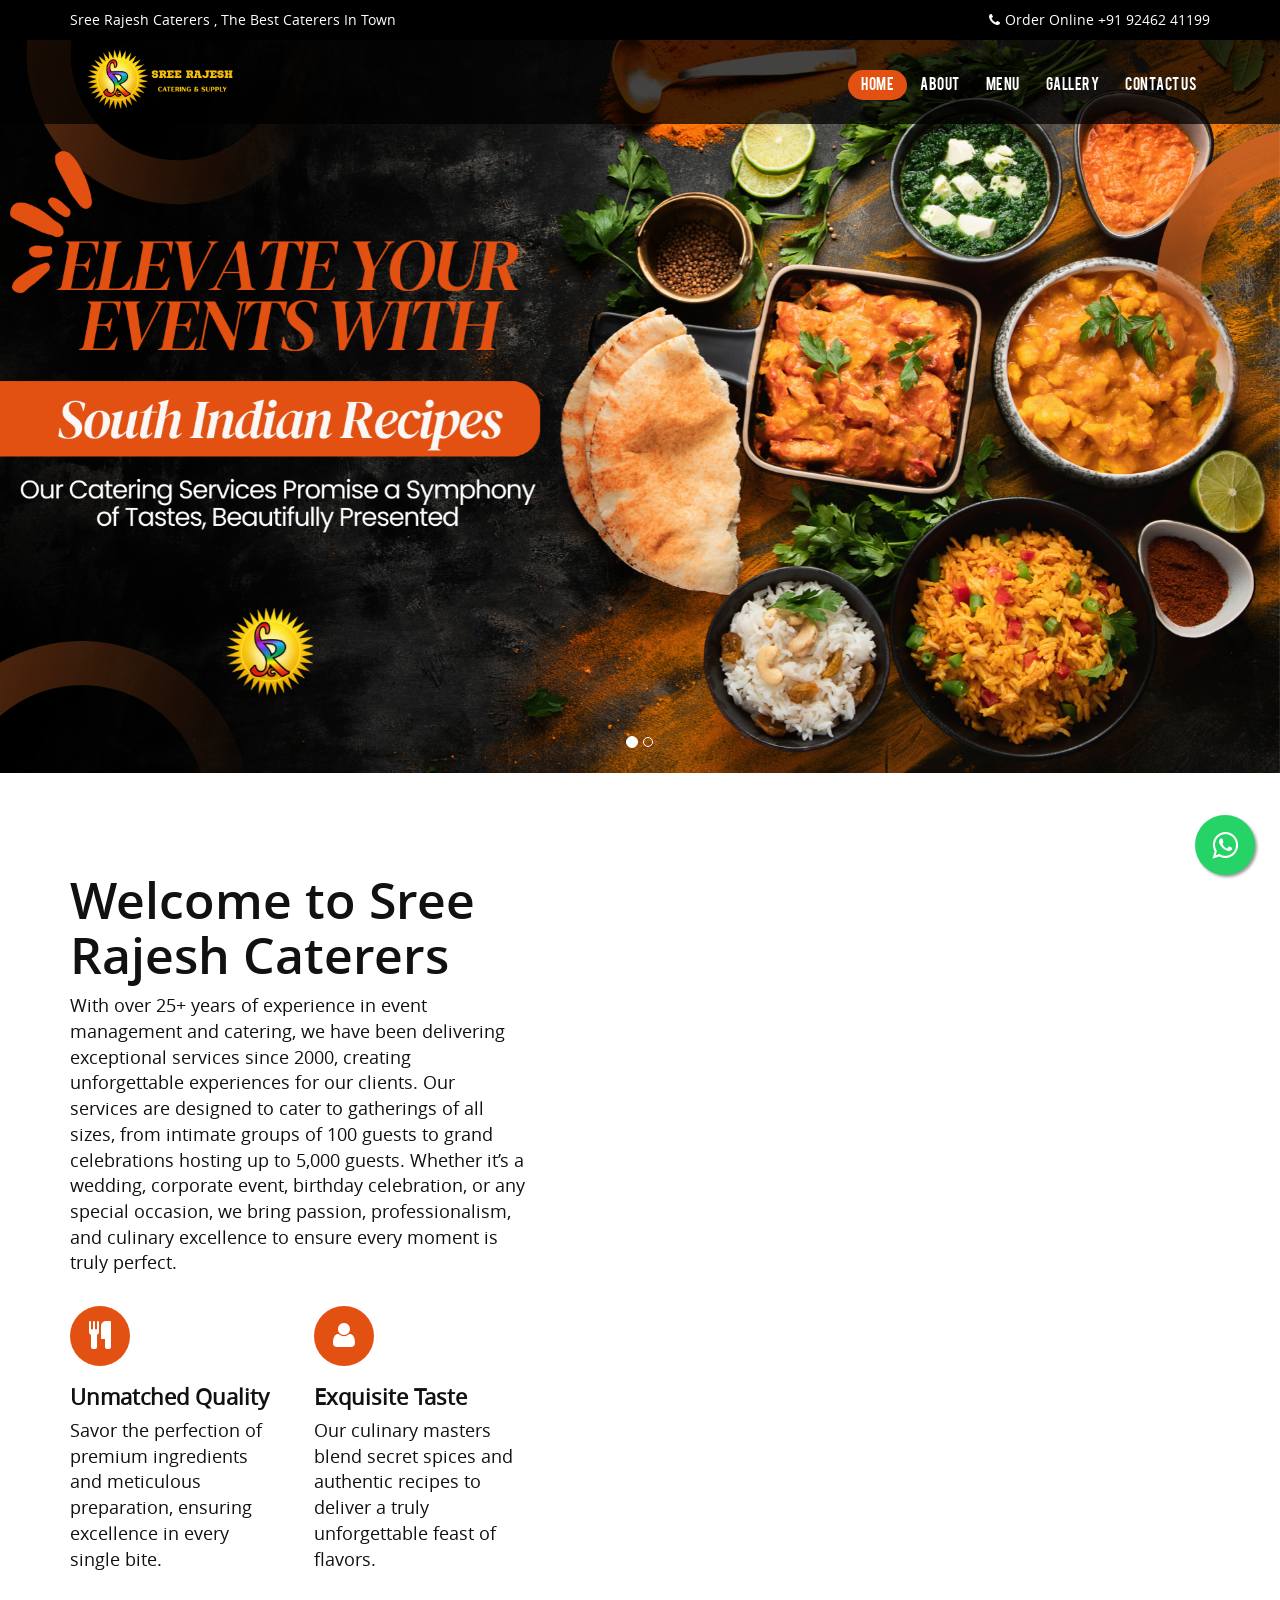
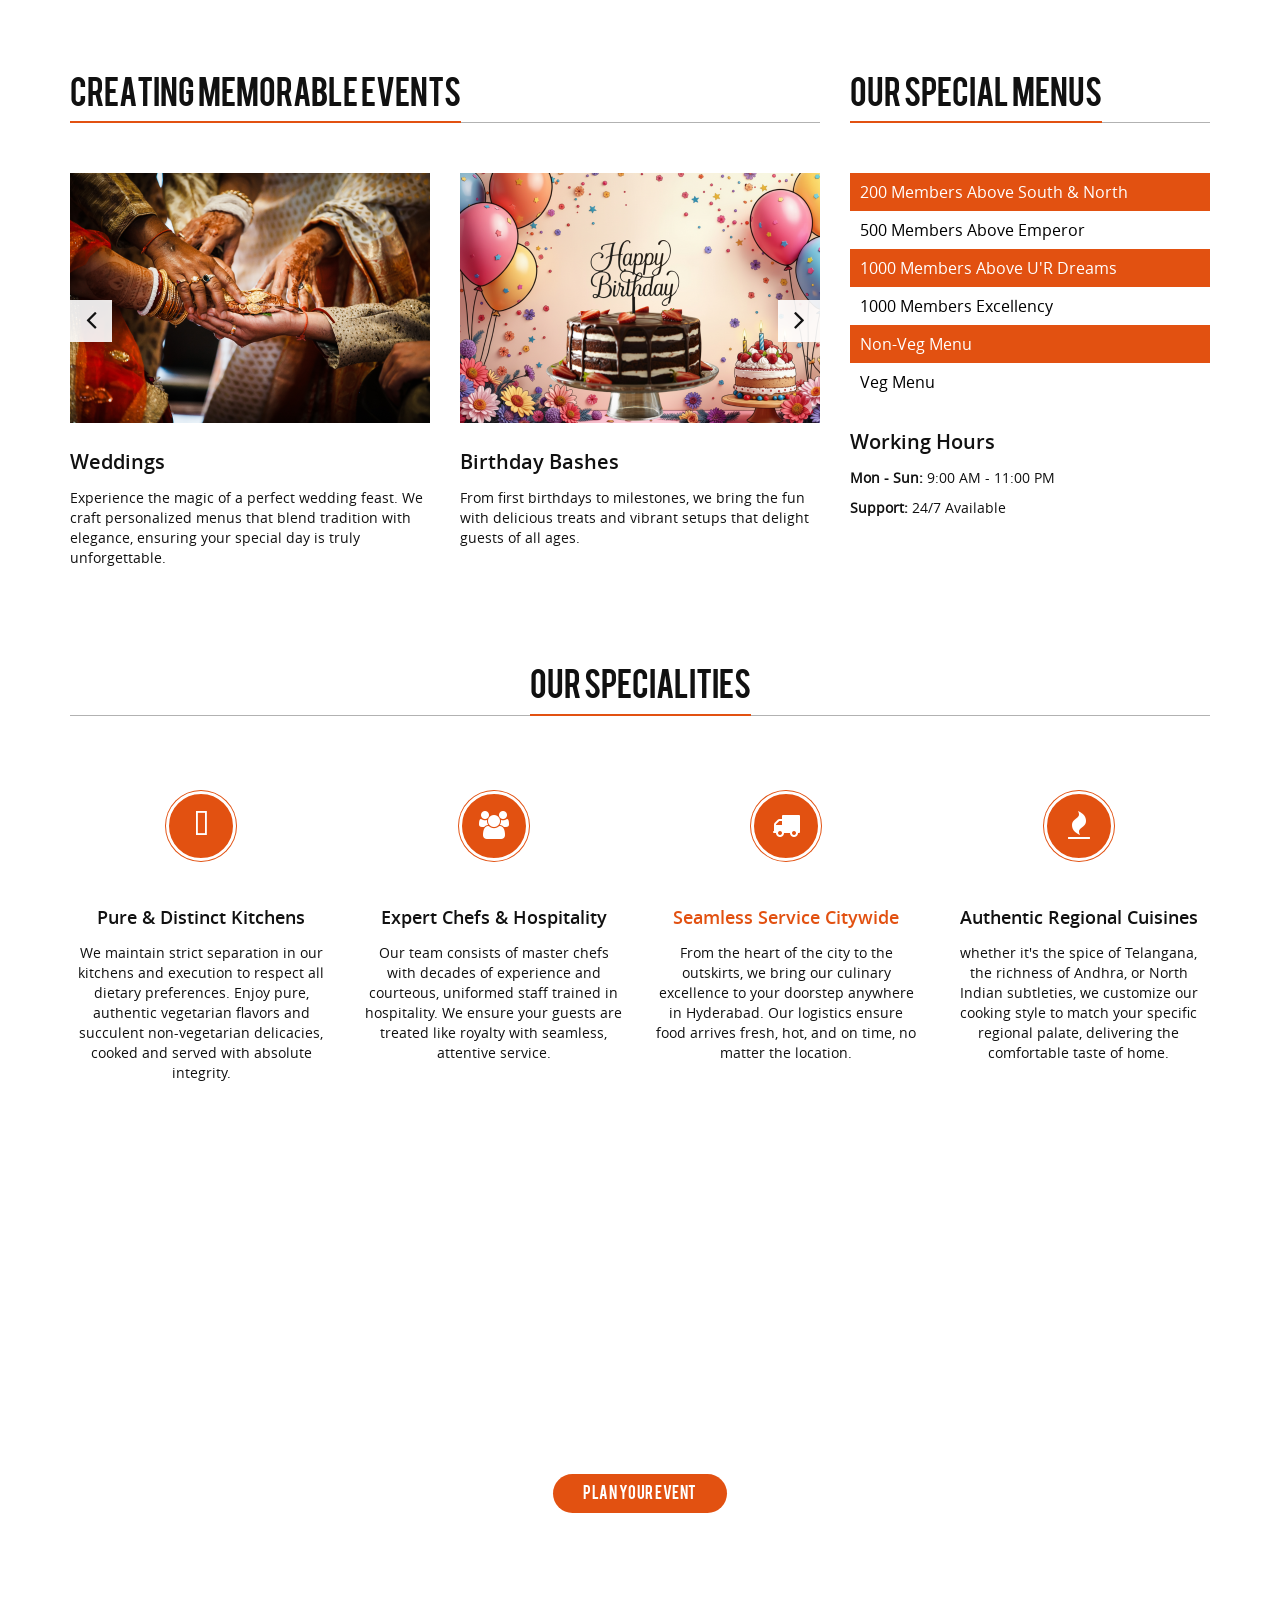
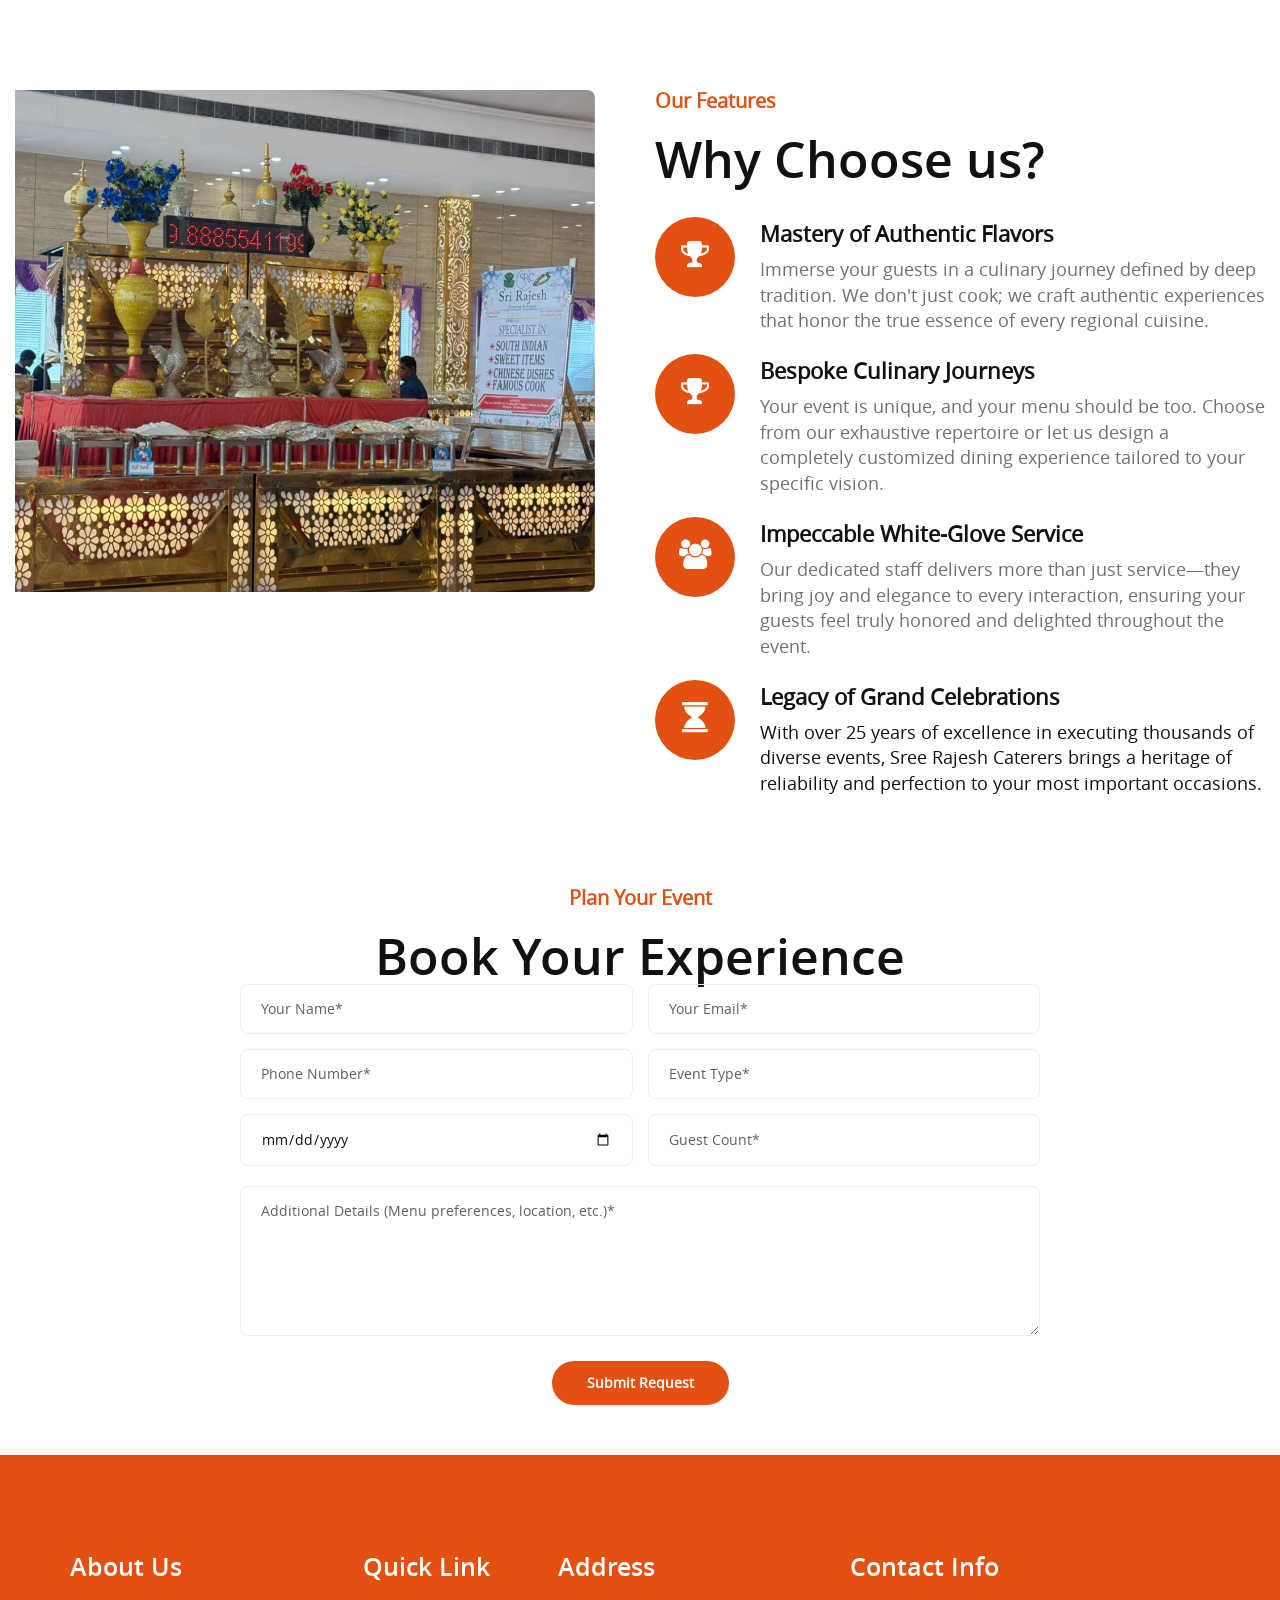
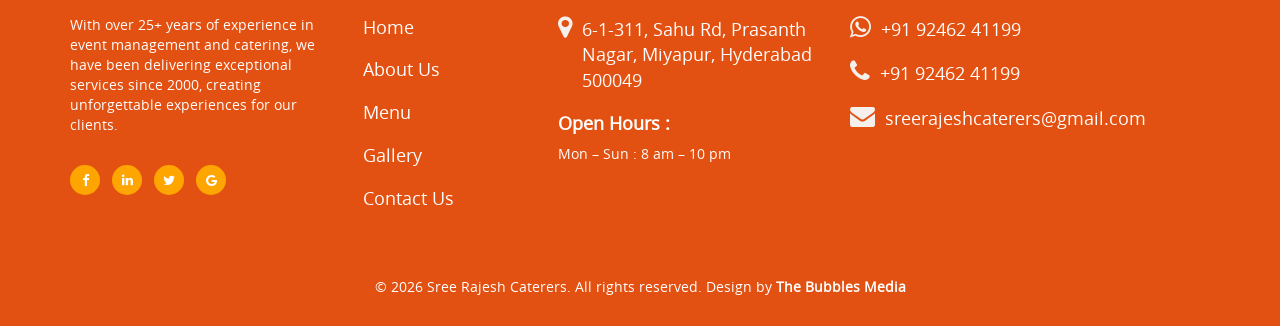
==== index.html @ 5000245f "first commit" ====
<!DOCTYPE html>
<html lang="en">

<head>
  <title>Sree Rajesh Caterers | Best Catering Services in Hyderabad</title>
  <meta name="description"
    content="Sree Rajesh Caterers offers premium vegetarian and non-vegetarian catering for weddings, corporate events, and parties in Hyderabad & Secunderabad. Call 9246241199.">
  <meta name="keywords"
    content="Catering Services Hyderabad, Wedding Caterers, Corporate Catering, Veg Catering, Non-Veg Catering, Sree Rajesh Caterers, Hyderabad, Secunderabad, Best Caterer">
  <meta name="author" content="Sree Rajesh Caterers">
  <link rel="canonical" href="index.html">

  <!-- Open Graph -->
  <meta property="og:title" content="Sree Rajesh Caterers | Best Catering Services in Hyderabad">
  <meta property="og:description"
    content="Sree Rajesh Caterers offers premium vegetarian and non-vegetarian catering for weddings, corporate events, and parties in Hyderabad & Secunderabad.">
  <meta property="og:image" content="rajeshimedia/logo.png">
  <meta property="og:type" content="website">
  <meta property="og:url" content="index.html">
  <meta charset="utf-8">
  <meta http-equiv="X-UA-Compatible" content="IE=edge">
  <meta name="viewport" content="width=device-width, initial-scale=1">


  <link href="css/PxMICACEvtqB.css" type="text/css" rel="stylesheet">
  <link rel="stylesheet" type="text/css" href="css/pFkE8c13hWpq.css">
  <link rel="stylesheet" type="text/css" href="css/4fTQ3m0AiaJ9.css">
  <link rel="stylesheet" type="text/css" href="css/a4uDToAOB0JO.css">
  <link rel="stylesheet" type="text/css" href="css/footer.css">
  <link rel="shortcut icon" href="rajeshimedia/favicon.png">
  <link rel="stylesheet" href="css/style.css">
  <style>
    .logo-image {
      width: 100%;
      height: 65px;
    }

    .navbar-default .navbar-collapse {
      margin-top: 10px;
    }

    .py-5 {
      padding-top: 10rem !important;
      padding-bottom: 3rem !important;
    }

    h3.title-style {
      font-size: 50px;
      line-height: 55px;
      font-weight: 800;
    }

    .mt-3 {
      margin-top: 1rem !important;
    }

    .mt-lg-5 {
      margin-top: 3rem !important;
    }

    .radius-image {
      border-radius: 8px;
    }

    .grids_info i {
      font-size: 28px;
      background: #e25111;
      color: #fff;
      width: 60px;
      height: 60px;
      border-radius: 50%;
      line-height: 60px;
      text-align: center;
    }

    .feature i {
      font-size: 28px;
      background: #e25111;
      color: #fff;
      width: 70px;
      height: 70px;
      border-radius: 50%;
      line-height: 64px;
      text-align: center;
      margin-bottom: 20px;
      display: inline-block;
      border: 3px solid #fff;
      box-shadow: 0 0 0 1px #e25111;
    }

    .fa-utensils:before {
      content: "\f2e7";
    }

    .mt-sm-4 {
      margin-top: 1.5rem !important;
    }

    .grids_info h4 {
      font-size: 22px;
      line-height: 32px;
      font-weight: 600;
      margin-bottom: 5px;
    }

    .mt-sm-0 {
      margin-top: 0 !important;
    }

    .fa-bread-slice:before {
      content: "\f7ec";
    }

    .ps-lg-5 {
      padding-left: 3rem !important;
    }

    .mt-lg-0 {
      margin-top: 0 !important;
    }

    .align-items-center {
      align-items: center !important;
    }

    .learn {
      font-size: 18px;
    }

    .imgabout {
      max-width: 94%;
      height: auto;
    }

    .col {
      flex: 1 0 0%;
    }

    #service-slider .owl-nav {
      display: block;
    }

    /*why choose*/
    .ps-0 {
      padding-left: 0 !important;
    }

    .w3l-whyblock img {
      width: 95%;
      border-radius: 0 8px 8px 0;
    }

    .ps-lg-4 {
      padding-left: 1.5rem !important;
    }

    h5.sub-title {
      color: #e25111;
      font-size: 20px;
      margin-bottom: 20px;
      font-weight: bold;
    }

    .mt-5 {
      margin-top: 3rem !important;
    }

    .w3l-whyblock .grids_info {
      display: grid;
      grid-auto-flow: column;
      justify-content: flex-start;
      grid-gap: 25px;
    }

    .w3l-whyblock .grids_info i {
      width: 80px;
      height: 80px;
      border-radius: 50%;
      line-height: 75px;
      text-align: center;
      font-size: 30px;
      color: #fff;
      background: #e25111;
    }

    .w3l-whyblock .grids_info h4 {
      font-size: 22px;
      line-height: 34px;
      font-weight: bold;
      margin-bottom: 6px;
    }

    .infogrid {
      margin-top: 1rem !important;
    }

    .features {
      margin-top: 0rem !important;
    }

    /* instagram-feeds */

    .istagram-feeds {
      display: grid;
      grid-template-columns: 1fr 1fr 1fr 1fr 1fr 1fr 1fr 1fr;
      grid-gap: 0px;
    }

    .istagram-feeds img {
      width: 100%;
    }

    .istagram-feeds .projects-w3l-grid-info {
      position: relative;
    }

    .istagram-feeds .projects-w3l-grid-info:hover .content-overlay {
      opacity: 1;
    }

    .istagram-feeds .projects-w3l-grid-info .content-overlay {
      background: rgba(0, 0, 0, 0.5);
      position: absolute;
      height: 100%;
      width: 100%;
      left: 0;
      top: 0;
      bottom: 0;
      right: 0;
      opacity: 0;
      transition: all 0.4s ease-in-out 0s;
    }

    .istagram-feeds .content-details {
      position: absolute;
      text-align: center;
      padding-left: 1em;
      padding-right: 1em;
      width: 100%;
      top: 50%;
      left: 50%;
      opacity: 0;
      transform: translate(-50%, -50%);
      transition: all 0.3s ease-in-out 0s;
    }

    .istagram-feeds .projects-w3l-grid-info:hover .content-details {
      top: 50%;
      left: 50%;
      opacity: 1;
    }

    .istagram-feeds .content-details span {
      color: #fff;
      font-size: 36px;
      margin-bottom: 0px;
    }

    .istagram-feeds .fadeIn-bottom {
      top: 80%;
    }

    .istagram-feeds .fadeIn-top {
      top: 20%;
    }

    .istagram-feeds .fadeIn-left {
      left: 20%;
    }

    .istagram-feeds .fadeIn-right {
      left: 80%;
    }

    @media (max-width: 668px) {
      .istagram-feeds .content-details span {
        font-size: 20px;
        margin-bottom: 0px;
      }

      .istagram-feeds {
        grid-template-columns: 1fr 1fr 1fr 1fr;
      }
    }

    /* //instagram-feeds */


    /*///////////////////////////////////////////////////*/
    @media (max-width:1024px) {
      .logo-image {
        width: 100%;
        height: 50px;
      }

      h3.title-style {
        font-size: 40px;
        line-height: 50px;
        font-weight: 800;
      }

      .grids_info h4 {
        font-size: 20px;
        line-height: 30px;
        font-weight: 600;
        margin-bottom: 5px;
      }

      h2 {
        font-family: 'BebasRegular';
        font-size: 30px;
      }

      .paralax h2 {
        font-size: 35px;
        color: #fff;
        letter-spacing: 0.5px;
      }

      .features {
        margin-top: 2rem !important;
      }
    }

    /*///////////////////////////////////////////////*/
    @media (max-width:600px) {
      #main-navigation .navbar-brand {
        padding: 10px 0;
      }

      #main-navigation .navbar-toggle {
        top: 5px;
      }
    }

    /* Loader Styles */
    .loader {
      position: fixed;
      top: 0;
      left: 0;
      width: 100%;
      height: 100%;
      background: #ffffff;
      z-index: 9999;
      display: flex;
      justify-content: center;
      align-items: center;
    }

    .loader-logo {
      width: 180px;
      height: auto;
      animation: pulse 1.5s infinite ease-in-out;
    }

    @keyframes pulse {
      0% {
        transform: scale(1);
        opacity: 1;
      }

      50% {
        transform: scale(1.05);
        opacity: 0.8;
      }

      100% {
        transform: scale(1);
        opacity: 1;
      }
    }

    /* PDF Modal Styles */
    .pdf-modal {
      display: none;
      position: fixed;
      z-index: 10000;
      left: 0;
      top: 0;
      width: 100%;
      height: 100%;
      background-color: rgba(0, 0, 0, 0.6);
      backdrop-filter: blur(5px);
      justify-content: center;
      align-items: center;
      opacity: 0;
      transition: opacity 0.3s ease;
    }

    .pdf-modal.show {
      display: flex !important;
      opacity: 1;
    }

    .pdf-modal-content {
      background-color: #fff;
      padding: 30px;
      border-radius: 12px;
      text-align: center;
      width: 90%;
      max-width: 400px;
      box-shadow: 0 5px 15px rgba(0, 0, 0, 0.3);
      transform: scale(0.8);
      transition: transform 0.3s ease;
    }

    .pdf-modal.show .pdf-modal-content {
      transform: scale(1);
    }

    .pdf-modal-header {
      font-size: 22px;
      font-weight: 600;
      margin-bottom: 15px;
      color: #333;
    }

    .pdf-modal-body {
      font-size: 16px;
      color: #666;
      margin-bottom: 25px;
    }

    .pdf-modal-footer {
      display: flex;
      justify-content: center;
      gap: 15px;
    }

    .btn-modal {
      padding: 10px 25px;
      border: none;
      border-radius: 5px;
      font-size: 16px;
      cursor: pointer;
      transition: background 0.3s;
    }

    .btn-confirm {
      background-color: #e25111;
      color: #fff;
    }

    .btn-confirm:hover {
      background-color: #b0181e;
    }

    .btn-cancel {
      background-color: #e0e0e0;
      color: #333;
    }

    .btn-cancel:hover {
      background-color: #d0d0d0;
    }
  </style>


</head>


<body>

  <!--Loader-->
  <div class="loader">
    <div class="loader-content">
      <img loading="lazy" src="rajeshimedia/logo.png" alt="Sree Rajesh Caterers" class="loader-logo">
    </div>
  </div>

  <!--Topbar-->
  <div class="topbar">
    <div class="container">
      <div class="row">
        <div class="col-md-12">
          <p class="pull-left hidden-xs" data-aos="fade-right" data-aos-duration="3000">Sree Rajesh Caterers , The Best
            Caterers In Town</p>
          <p class="pull-right" data-aos="fade-left" data-aos-duration="3000"><i class="fa fa-phone"></i>Order Online
            +91 92462 41199</p>
        </div>
      </div>
    </div>
  </div>

  <!--Header-->
  <header id="main-navigation">
    <div id="navigation" data-spy="affix" data-offset-top="20">
      <div class="container">
        <div class="row">
          <div class="col-md-12">
            <nav class="navbar navbar-default">
              <div class="navbar-header">
                <button type="button" class="navbar-toggle collapsed" data-toggle="collapse"
                  data-target="#fixed-collapse-navbar" aria-expanded="false">
                  <span class="icon-bar top-bar"></span> <span class="icon-bar middle-bar"></span> <span
                    class="icon-bar bottom-bar"></span>
                </button>
                <a class="navbar-brand" href="index.html"><img loading="lazy" src="rajeshimedia/logo.png" alt="logo"
                    class="img-responsive logo-image" data-aos="zoom-in" data-aos-duration="3000"></a>
              </div>

              <div id="fixed-collapse-navbar" class="navbar-collapse collapse navbar-right">
                <ul class="nav navbar-nav" data-aos="zoom-in" data-aos-duration="3000">
                  <li class="dropdown active">
                    <a href="index.html" class="dropdown-toggle" data-toggle="dropdown">Home</a>
                    <!-- <ul class="dropdown-menu">-->
                    <!--  <li><a href="index.html">Home V1</a></li>-->
                    <!--  <li><a href="index2.html">Home V2</a></li>-->
                    <!--</ul>-->
                  </li>

                  <li><a href="about.html">About</a></li>

                  <!--<li class="dropdown">-->
                  <!--  <a data-toggle="dropdown" href="#" class="dropdown-toggle">pages</a>-->
                  <!--  <ul class="dropdown-menu">-->
                  <!--    <li><a href="about.html">About Us</a></li>-->
                  <!--    <li><a href="menu.html">Menu</a></li>-->
                  <!--    <li><a href="blog-detail.html">Blog Detail</a></li>-->
                  <!--    <li><a href="faq.html">FAQ</a></li>-->
                  <!--  </ul>-->
                  <!-- </li>-->

                  <li class="dropdown">
                    <a data-toggle="dropdown" href="#" class="dropdown-toggle">Menu</a>
                    <ul class="dropdown-menu">
                      <li><a href="veg.html">Veg</a></li>
                      <li><a href="non-veg.html">Non Veg</a></li>
                    </ul>
                  </li>



                  <li><a href="gallery.html">Gallery</a></li>

                  <li><a href="contact.html">Contact Us</a></li>


                  <!--<li class="dropdown">-->
                  <!--  <a data-toggle="dropdown" href="#" class="dropdown-toggle">Location</a>-->
                  <!--  <ul class="dropdown-menu">-->
                  <!--    <li><a href="location.html">Location V1</a></li>-->
                  <!--    <li><a href="location2.html">Location V2</a></li>-->
                  <!--  </ul>-->
                  <!--</li>-->

                </ul>
              </div>
            </nav>
          </div>
        </div>
      </div>
    </div>
  </header>

  <div id="demo" class="carousel slide" data-ride="carousel" data-interval="3000">

    <!-- Indicators -->
    <ul class="carousel-indicators">
      <li data-target="#demo" data-slide-to="0" class="active"></li>
      <li data-target="#demo" data-slide-to="1"></li>
      <!-- <li data-target="#demo" data-slide-to="2"></li> -->
    </ul>

    <!-- The slideshow -->
    <div class="carousel-inner">
      <div class="item active">
        <img loading="lazy" src="rajeshimedia/hero6.png" alt="Hero 1">
      </div>
      <div class="item">
        <img loading="lazy" src="rajeshimedia/hero5.png" alt="Hero 2">
      </div>
      <!--
      <div class="item">
        <img loading="lazy" src="images/Vz3EXYbsfpTi.jpg" alt="New York">
      </div>
      -->
    </div>

    <!-- Left and right controls -->
    <a class="carousel-control-prev" href="#demo" data-slide="prev">
      <span class="carousel-control-prev-icon"></span>
    </a>
    <a class="carousel-control-next" href="#demo" data-slide="next">
      <span class="carousel-control-next-icon"></span>
    </a>
  </div>
  <!-- REVOLUTION SLIDER -->

  <!-- about section -->
  <section class="w3l-aboutblock py-5">
    <div class="container py-lg-5 py-md-4 py-2">
      <div class="row align-items-center">
        <div class="col-lg-5">
          <h3 class="title-style">Welcome to Sree Rajesh Caterers</h3>
          <p class="learn mt-3">With over 25+ years of experience in event management and catering, we have been
            delivering exceptional services since 2000, creating unforgettable experiences for our clients. Our
            services are designed to cater to gatherings of all sizes, from intimate groups of 100 guests to grand
            celebrations hosting up to 5,000 guests. Whether it’s a wedding, corporate event, birthday celebration, or
            any special occasion, we bring passion, professionalism, and culinary excellence to ensure every moment is
            truly perfect.</p>
          <div class="row mt-lg-5 mt-4">
            <div class="col-xs-6 col-sm-6 grids_info" data-aos="zoom-in-right" data-aos-duration="3000">
              <i class="fa fa-cutlery"></i>
              <div class="detail mt-sm-4 mt-3">
                <h4>Unmatched Quality</h4>
                <p class="learn">Savor the perfection of premium ingredients and meticulous preparation, ensuring
                  excellence in every single bite.</p>
              </div>
            </div>

            <div class="col-xs-6 col-sm-6 grids_info mt-sm-0" data-aos="zoom-in-right" data-aos-duration="3000">
              <i class="fa fa-user"></i>
              <div class="detail mt-sm-4 mt-3">
                <h4>Exquisite Taste</h4>
                <p class="learn">Our culinary masters blend secret spices and authentic recipes to deliver a truly
                  unforgettable feast of flavors.</p>
              </div>
            </div>
          </div>
        </div>
        <div class="col-lg-6 offset-lg-1 mt-lg-0 mt-5">
          <div class="row g-3" style="display: flex; flex-wrap: wrap;">
            <div style="flex: 0 0 33.33%; max-width: 33.33%; padding: 5px;">
              <video preload="metadata" src="rajeshimedia/1.mp4" autoplay muted loop playsinline
                class="img-fluid radius-image" data-aos="fade-down" data-aos-duration="1500"
                style="width: 100%; height: 180px; object-fit: cover;"></video>
            </div>
            <div style="flex: 0 0 33.33%; max-width: 33.33%; padding: 5px;">
              <video preload="metadata" src="rajeshimedia/2.mp4" autoplay muted loop playsinline
                class="img-fluid radius-image" data-aos="fade-down" data-aos-duration="2000"
                style="width: 100%; height: 180px; object-fit: cover;"></video>
            </div>
            <div style="flex: 0 0 33.33%; max-width: 33.33%; padding: 5px;">
              <video preload="metadata" src="rajeshimedia/3.mp4" autoplay muted loop playsinline
                class="img-fluid radius-image" data-aos="fade-up" data-aos-duration="2500"
                style="width: 100%; height: 180px; object-fit: cover;"></video>
            </div>
            <div style="display: flex; justify-content: center; width: 100%; padding: 5px;">
              <div style="flex: 0 0 100%; max-width: 100%;">
                <video preload="metadata" src="rajeshimedia/4.mp4" autoplay muted loop playsinline
                  class="img-fluid radius-image" data-aos="fade-up" data-aos-duration="3000"
                  style="width: 100%; height: 300px; object-fit: cover;"></video>
              </div>
            </div>
          </div>
        </div>
      </div>
    </div>
  </section>
  <!-- //about section -->

  <!--Services plus working hours-->
  <section id="services" class="padding-bottom">
    <div class="container">
      <div class="row">
        <div class="col-md-8">
          <h2 class="heading text-center">Creating Memorable Events</h2>
          <hr class="heading_space">
          <div class="slider_wrap">
            <div id="service-slider" class="owl-carousel">
              <div class="item">
                <div class="item_inner">
                  <div class="image">
                    <img loading="lazy" src="rajeshimedia/services/3.png" alt="Weddings">
                    <a href="#"></a>
                  </div>
                  <h3><a href="#">Weddings</a></h3>
                  <p>Experience the magic of a perfect wedding feast. We craft personalized menus that blend tradition
                    with elegance, ensuring your special day is truly unforgettable.</p>
                </div>
              </div>
              <div class="item">
                <div class="item_inner">
                  <div class="image">
                    <img loading="lazy" src="rajeshimedia/services/1.png" alt="Birthday Parties">
                    <a href="#"></a>
                  </div>
                  <h3><a href="#">Birthday Bashes</a></h3>
                  <p>From first birthdays to milestones, we bring the fun with delicious treats and vibrant setups that
                    delight guests of all ages.</p>
                </div>
              </div>
              <div class="item">
                <div class="item_inner">
                  <div class="image">
                    <img loading="lazy" src="rajeshimedia/services/2.png" alt="Traditional Ceremonies">
                    <a href="#"></a>
                  </div>
                  <h3><a href="#">Traditional Feasts</a></h3>
                  <p>Honoring your heritage with authentic recipes and classic flavors. We serve tradition on a plate
                    with warmth and respect.</p>
                </div>
              </div>
              <div class="item">
                <div class="item_inner">
                  <div class="image">
                    <img loading="lazy" src="rajeshimedia/services/4.png" alt="Housewarming">
                    <a href="#"></a>
                  </div>
                  <h3><a href="#">Housewarming</a></h3>
                  <p>Welcome friends and family to your new home with a comforting and plentiful spread that signifies
                    new beginnings.</p>
                </div>
              </div>

              <div class="item">
                <div class="item_inner">
                  <div class="image">
                    <img loading="lazy" src="rajeshimedia/services/5.png" alt="Private Parties">
                    <a href="#"></a>
                  </div>
                  <h3><a href="#">Private Gatherings</a></h3>
                  <p>Intimate and exclusive catering for your private moments. We ensure privacy, luxury, and exquisite
                    taste in every detail.</p>
                </div>
              </div>
              <div class="item">
                <div class="item_inner">
                  <div class="image">
                    <img loading="lazy" src="rajeshimedia/services/6.png" alt="Corporate Events">
                    <a href="#"></a>
                  </div>
                  <h3><a href="#">Corporate Events</a></h3>
                  <p>Professional catering that leaves a lasting impression. Perfect for meetings, galas, and office
                    celebrations.</p>
                </div>
              </div>


            </div>
          </div>
        </div>
        <div class="col-md-4" data-aos="zoom-in-top" data-aos-duration="3000">
          <h2 class="heading">Our Special Menus</h2>
          <hr class="heading_space">
          <ul class="menu_widget">
            <li><a href="#"
                onclick="openPdfConfirm(event, 'rajeshimedia/pdfs/200 members above south and north.pdf', '200 Members Above South & North')">200
                Members Above South & North</a></li>
            <li><a href="#"
                onclick="openPdfConfirm(event, 'rajeshimedia/pdfs/500 member above Emperor.pdf', '500 Members Above Emperor')">500
                Members Above Emperor</a></li>
            <li><a href="#"
                onclick="openPdfConfirm(event, 'rajeshimedia/pdfs/1000 member above U\'R Dreams.pdf', '1000 Members Above U\'R Dreams')">1000
                Members Above U'R Dreams</a></li>
            <li><a href="#"
                onclick="openPdfConfirm(event, 'rajeshimedia/pdfs/1000 Members Excellency.pdf', '1000 Members Excellency')">1000
                Members Excellency</a></li>
            <li><a href="#"
                onclick="openPdfConfirm(event, 'rajeshimedia/pdfs/non veg menu.jpeg', 'Non-Veg Menu')">Non-Veg
                Menu</a></li>
            <li><a href="#" onclick="openPdfConfirm(event, 'rajeshimedia/pdfs/veg menu.pdf', 'Veg Menu')">Veg Menu</a>
            </li>
          </ul>
          <div class="working-hours mt-4" style="margin-top: 30px;">
            <h3 style="font-size: 20px; font-weight: 600; margin-bottom: 15px;">Working Hours</h3>
            <p><strong>Mon - Sun:</strong> 9:00 AM - 11:00 PM</p>
            <p><strong>Support:</strong> 24/7 Available</p>
          </div>
          <!--<h3>Other Special Menu</h3>-->
          <!--<p>Duis autem vel eum iriure dolor in hendrerit in vulputate velit esse <strong>molestie consequat</strong>, vel illum dolore nulla facilisis.</p>-->
        </div>
      </div>
    </div>
  </section>


  <!--Features Section-->
  <section class="feature_wrap padding-half" id="specialities">
    <div class="container">
      <div class="row">
        <div class="col-md-12 text-center">
          <h2 class="heading">OUR SPECIALITIES</h2>
          <hr class="heading_space">
        </div>
      </div>
      <div class="row" data-aos="fade-up" data-aos-duration="3000">
        <div class="col-md-3 col-sm-6 feature text-center">
          <i class="fa fa-utensils"></i>
          <h3><a href="">Pure & Distinct Kitchens</a></h3>
          <p>We maintain strict separation in our kitchens and execution to respect all dietary preferences. Enjoy pure,
            authentic vegetarian flavors and succulent non-vegetarian delicacies, cooked and served with absolute
            integrity.</p>
        </div>
        <div class="col-md-3 col-sm-6 feature text-center">
          <i class="fa fa-users"></i>
          <h3><a href="">Expert Chefs & Hospitality</a></h3>
          <p>Our team consists of master chefs with decades of experience and courteous, uniformed staff trained in
            hospitality. We ensure your guests are treated like royalty with seamless, attentive service.</p>
        </div>
        <div class="col-md-3 col-sm-6 feature text-center">
          <i class="fa fa-truck"></i>
          <h3><a href="" style="color:  #e25111;">Seamless Service Citywide</a></h3>
          <p>From the heart of the city to the outskirts, we bring our culinary excellence to your doorstep anywhere in
            Hyderabad. Our logistics ensure food arrives fresh, hot, and on time, no matter the location.</p>
        </div>
        <div class="col-md-3 col-sm-6 feature text-center">
          <i class="fa fa-fire"></i>
          <h3><a href="">Authentic Regional Cuisines</a></h3>
          <p> whether it's the spice of Telangana, the richness of Andhra, or North Indian subtleties, we customize our
            cooking style to match your specific regional palate, delivering the comfortable taste of home.</p>
        </div>
      </div>

    </div>
  </section>

  <!-- image with content -->
  <section class="info_section paralax" style="background-image: url('rajeshimedia/herobackground.png');">
    <div class="container">
      <div class="row">
        <div class="col-md-2"> </div>
        <div class="col-md-8">
          <div class="text-center">
            <h2 class="heading_space">A Legacy of Culinary Excellence</h2>
            <p class="heading_space detail">With over two decades of crafting unforgettable events, Sree Rajesh Caterers
              brings extensive expertise to your table. Let us transform your special day into a masterpiece of flavor
              and hospitality.</p>
            <a href="#order-form" class="btn-common-white page-scroll">Plan Your Event</a>
          </div>
        </div>
        <div class="col-md-2"></div>
      </div>
    </div>
  </section>

  <!-- why section -->
  <section class="w3l-whyblock py-5">
    <div class="container-fluid pb-lg-5 pb-md-4 pb-2">
      <div class="row align-items-center m-0">
        <div class="col-lg-6">
          <img loading="lazy" src="rajeshimedia/homeabout.png" alt="" class="img-fluid" data-aos="fade-bottom"
            data-aos-duration="3000">
        </div>
        <div class="container col-lg-6 ps-xl-5 ps-lg-4 mt-lg-0 mt-5 features">
          <h5 class="sub-title">Our Features</h5>
          <h3 class="title-style mb-4" style="margin-bottom: 18px;">Why Choose us?</h3>
          <!--<p class="learn" style="color:#707070;">Lorem ipsum viverra feugiat. Pellen tesque libero ut justo, ultrices in ligula. Semper at tempufddfel. Lorem ipsum dolor sit amet consectetur adipisicing elit.</p>-->
          <div class="two-grids mt-5">
            <div class="grids_info">
              <i class="fa fa-trophy" data-aos="zoom-in" data-aos-duration="3000"></i>
              <div class="detail">
                <h4>Mastery of Authentic Flavors</h4>
                <p class="learn" style="color:#707070;">Immerse your guests in a culinary journey defined by deep
                  tradition. We don't just cook; we craft authentic experiences that honor the true essence of every
                  regional cuisine.</p>
              </div>
            </div>
            <div class="grids_info mt-3">
              <i class="fa fa-trophy" data-aos="zoom-in" data-aos-duration="3000"></i>
              <div class="detail">
                <h4>Bespoke Culinary Journeys</h4>
                <p class="learn" style="color:#707070;">Your event is unique, and your menu should be too. Choose from
                  our exhaustive repertoire or let us design a completely customized dining experience tailored to your
                  specific vision.</p>
              </div>
            </div>
            <div class="grids_info infogrid mt-xl-5 mt-lg-4 mt-5">
              <i class="fa fa-users" data-aos="zoom-in" data-aos-duration="3000"></i>
              <div class="detail">
                <h4>Impeccable White-Glove Service</h4>
                <p class="learn" style="color:#707070;">Our dedicated staff delivers more than just service—they bring
                  joy and elegance to every interaction, ensuring your guests feel truly honored and delighted
                  throughout the event.</p>
              </div>
            </div>
            <div class="grids_info infogrid mt-xl-5 mt-lg-4 mt-5">
              <i class="fa fa-hourglass" data-aos="zoom-in" data-aos-duration="3000"></i>
              <div class="detail">
                <h4>Legacy of Grand Celebrations</h4>
                <p class="learn">With over 25 years of excellence in executing thousands of diverse events, Sree Rajesh
                  Caterers brings a heritage of reliability and perfection to your most important occasions.</p>
              </div>
            </div>
          </div>
        </div>
      </div>
    </div>
  </section>
  <!-- //why section -->

  <!-- Order Form Section -->
  <section class="w3l-contact-2" id="order-form" style="padding: 5rem 0;">
    <div class="container py-lg-5 py-md-4 py-2">
      <div class="w3l-header-sec text-center mb-md-5 mb-4">
        <h5 class="sub-title">Plan Your Event</h5>
        <h3 class="title-style">Book Your Experience</h3>
      </div>
      <div class="contact-grids d-grid" style="display: flex; justify-content: center;">
        <div class="contact-right" style="width: 100%; max-width: 800px;">
          <form action="https://sendmail.w3layouts.com/submitForm" method="post" class="signin-form">
            <div class="input-grids"
              style="display: grid; grid-template-columns: 1fr 1fr; gap: 15px; margin-bottom: 20px;">
              <input type="text" name="w3lName" placeholder="Your Name*" class="contact-input" required=""
                style="width: 100%; padding: 14px 20px; border: 1px solid #eee; border-radius: 8px; outline: none;">
              <input type="email" name="w3lSender" placeholder="Your Email*" class="contact-input" required=""
                style="width: 100%; padding: 14px 20px; border: 1px solid #eee; border-radius: 8px; outline: none;">
              <input type="text" name="w3lPhone" placeholder="Phone Number*" class="contact-input" required=""
                style="width: 100%; padding: 14px 20px; border: 1px solid #eee; border-radius: 8px; outline: none;">
              <input type="text" name="w3lEvent" placeholder="Event Type*" class="contact-input"
                style="width: 100%; padding: 14px 20px; border: 1px solid #eee; border-radius: 8px; outline: none;">
              <input type="date" name="w3lDate" placeholder="Event Date*" class="contact-input"
                style="width: 100%; padding: 14px 20px; border: 1px solid #eee; border-radius: 8px; outline: none;">
              <input type="number" name="w3lGuests" placeholder="Guest Count*" class="contact-input"
                style="width: 100%; padding: 14px 20px; border: 1px solid #eee; border-radius: 8px; outline: none;">
            </div>
            <div class="form-input" style="margin-bottom: 20px;">
              <textarea name="w3lMessage" placeholder="Additional Details (Menu preferences, location, etc.)*"
                required=""
                style="width: 100%; height: 150px; padding: 14px 20px; border: 1px solid #eee; border-radius: 8px; outline: none;"></textarea>
            </div>
            <div class="form-buttonhny text-center">
              <button class="btn btn-style btn-primary"
                style="padding: 12px 35px; border-radius: 30px; font-weight: 600; border: none; background-color: #e25111; color: #fff;">Submit
                Request</button>
            </div>
          </form>
        </div>
      </div>
    </div>
  </section>
  <!-- //Order Form Section -->

  <!-- footer -->
  <footer class="w3l-footer-16">
    <div class="footer-top-16 py-5 footnew">
      <div class="container pt-lg-5 pt-md-4 pt-2 pb-lg-4 pb-2">
        <div class="row">
          <div class="col-lg-3 col-sm-6">
            <h3>About Us</h3>
            <p>With over 25+ years of experience in event management and catering, we have been delivering exceptional
              services since 2000, creating unforgettable experiences for our clients.</p>
            <div class="columns-2 mt-4">
              <ul class="social" style="margin-top: 30px;">
                <li><a href="#facebook"><i class="fa fa-facebook"></i></a>
                </li>
                <li><a href="#linkedin"><i class="fa fa-linkedin"></i></a>
                </li>
                <li><a href="#twitter"><i class="fa fa-twitter"></i></a>
                </li>
                <li><a href="#google"><i class="fa fa-google"></i></a>
                </li>
              </ul>
            </div>
          </div>
          <div class="col-lg-2 col-sm-6 column ps-xl-5 mt-sm-0 mt-4">
            <h3>Quick Link</h3>
            <ul class="footer-gd-16">
              <li><a href="index.html">Home</a></li>
              <li><a href="about.html">About Us</a></li>
              <li><a href="veg.html">Menu</a></li>
              <li><a href="gallery.html">Gallery</a></li>
              <li><a href="contact.html">Contact Us</a></li>
            </ul>
          </div>

          <div class="col-lg-3 col-sm-6 column ps-xl-5 pe-lg-0 mt-lg-0 mt-4">
            <h3>Address</h3>
            <ul class="footer-contact-list">
              <li class=""><i class="fa fa-map-marker"></i><span style="font-size: 18px;">6-1-311, Sahu Rd, Prasanth
                  Nagar,
                  Miyapur, Hyderabad 500049</span></li>
              <p class="mt-4" style="margin-top: 20px;"></p>
              <div class="footer-botm mt-4">
                <h6>Open Hours :</h6>
                <p class="mt-4"><span>Mon – Sun</span> : 8 am – 10 pm</p>
                <!--<p> <span>Sunday</span> : CLOSED</p>-->
              </div>

            </ul>
          </div>

          <div class="col-lg-4 col-sm-6 column mt-lg-0 mt-4 ps-xl-5">
            <h3>Contact Info</h3>
            <ul class="footer-contact-list">

              <li style=" margin-top: 5px;"><i class="fa fa-whatsapp"></i><span><a
                    href="https://api.whatsapp.com/send?phone=919246241199" class="float" target="_blank">+91
                    92462 41199</a></span></li>
              <li class="mt-2"><i class="fa fa-phone"></i><span><a href="tel:+91 9246241199">+91 92462 41199</a></span>
              </li>
              <li class="mt-2"><i class="fa fa-envelope"></i><span><a
                    href="mailto:sreerajeshcaterers@gmail.com">sreerajeshcaterers@gmail.com</a></span></li>
            </ul>
            <!--<form action="#" class="subscribe d-flex" method="post" style="display: flex;">-->
            <!--    <input type="email" name="email" placeholder="Email Address" required="">-->
            <!--    <button class="button-style"><span class="fa fa-paper-plane" aria-hidden="true"></span></button>-->
            <!--</form>-->
            <!--<p class="mt-4" style="margin-top: 20px;"></p>-->
            <!--<div class="footer-botm mt-4">-->
            <!--    <h6>Open Hours :</h6>-->
            <!--    <p class="mt-4"><span>Mon – Sat</span> : 9Am – 6Pm</p>-->
            <!--    <p> <span>Sunday</span> : CLOSED</p>-->
            <!--</div>-->
          </div>

          <!--<div class="col-lg-4 col-sm-6 column mt-lg-0 mt-4 ps-xl-5">-->
          <!--    <h3>Subscribe</h3>-->
          <!--    <form action="#" class="subscribe d-flex" method="post" style="display: flex;">-->
          <!--        <input type="email" name="email" placeholder="Email Address" required="">-->
          <!--        <button class="button-style"><span class="fa fa-paper-plane" aria-hidden="true"></span></button>-->
          <!--    </form>-->
          <!--    <p class="mt-4" style="margin-top: 20px;"></p>-->
          <!--    <div class="footer-botm mt-4">-->
          <!--        <h6>Open Hours :</h6>-->
          <!--        <p class="mt-4"><span>Mon – Sat</span> : 9Am – 6Pm</p>-->
          <!--        <p> <span>Sunday</span> : CLOSED</p>-->
          <!--    </div>-->
          <!--</div>-->




        </div>
      </div>
    </div>
    <div class="copy-section text-center py-4">
      <div class="container">
        <p class="copy-text py-1">© 2026 Sree Rajesh Caterers. All rights reserved. Design by <a
            href="https://thebubblesmedia.com/" class="bubbles-media" id="bubble-link">The Bubbles Media</a></p>
      </div>
    </div>
  </footer>
  <!-- //footer -->


  <a href="https://wa.me/919246241199" class="whatsapp-float" target="_blank">
    <i class="fa fa-whatsapp my-float"></i>
  </a>
  <a href="#" id="back-top"><i class="fa fa-angle-up fa-2x"></i></a>

  <script src="js/WjsBTBS15i8z.js" type="text/javascript"></script>
  <script src="js/nhbKIc6ALEvK.js" type="text/javascript"></script>
  <script src="js/qA9eguoT3mm2.js"></script>
  <script src="js/98GbIe8E5pSB.js"></script>
  <script src="js/sSqp1xJsvkhm.js"></script>
  <script src="js/0f9x79AKxhZQ.js"></script>
  <script src="js/cSauTmCUdMbK.js"></script>
  <script src="js/j9gVnERHJOE8.js"></script>
  <script src="js/gGvXtdQUBDqL.js"></script>
  <script src="js/WWjnhvuWqJPC.js" type="text/javascript"></script>
  <script src="js/1wVvGeD7TV8a.js" type="text/javascript"></script>

  <!--<script src="https://cdnjs.cloudflare.com/ajax/libs/OwlCarousel2/2.3.4/owl.carousel.min.js"></script>-->
  <script src="js/0Ie6ltjYbqAs.js"></script>
  <script src="js/VDTzSxYnt0yo.js"></script>
  <script src="js/2VxojbFVIRtZ.js"></script>
  <script src="js/V9cEUyAv6eOk.js"></script>
  <script src="js/QDFhwsi7uRwB.js"></script>
  <script src="js/0zCGQWU51lBd.js" type="text/javascript"></script>

  <script src="js/LGa6dniptYfA.js"></script>
  <script>
    AOS.init();
  </script>







  <script>
    const bubbleLink = document.getElementById('bubble-link');
    if (bubbleLink) {
      bubbleLink.addEventListener('mouseenter', () => {
        for (let i = 0; i < 20; i++) {
          const bubble = document.createElement('div');
          bubble.className = 'bubble';
          const size = Math.random() * 8 + 6 + 'px';
          bubble.style.width = size;
          bubble.style.height = size;
          bubble.style.left = Math.random() * 100 + '%';
          bubble.style.bottom = '0';
          bubbleLink.appendChild(bubble);

          setTimeout(() => {
            const xShift = (Math.random() - 0.5) * 50;
            const yShift = -(Math.random() * 60 + 30);
            bubble.style.transform = `translate(${xShift}px, ${yShift}px) scale(${Math.random() * 1.5 + 0.5})`;
            bubble.style.opacity = '1';
          }, 10);

          setTimeout(() => {
            bubble.style.opacity = '0';
            setTimeout(() => {
              bubble.remove();
            }, 1000);
          }, 800);
        }
      });
    }
  </script>
  <!-- Custom PDF Confirmation Modal -->
  <div id="pdfModal" class="pdf-modal">
    <div class="pdf-modal-content">
      <div class="pdf-modal-header">Open Menu PDF?</div>
      <div class="pdf-modal-body" id="pdfModalBody">Are you sure you want to view this menu?</div>
      <div class="pdf-modal-footer">
        <button class="btn-modal btn-cancel" onclick="closePdfModal()">Cancel</button>
        <button class="btn-modal btn-confirm" id="confirmPdfBtn">Open PDF</button>
      </div>
    </div>
  </div>

  <script>
    let currentPdfUrl = '';

    function openPdfConfirm(event, url, name) {
      event.preventDefault();
      currentPdfUrl = url;
      document.getElementById('pdfModalBody').innerHTML = 'Do you want to open <strong>' + name + '</strong> PDF?';
      const modal = document.getElementById('pdfModal');
      modal.style.display = 'flex';
      // Trigger reflow for transition
      void modal.offsetWidth;
      modal.classList.add('show');
    }

    function closePdfModal() {
      const modal = document.getElementById('pdfModal');
      modal.classList.remove('show');
      setTimeout(() => {
        modal.style.display = 'none';
      }, 300);
    }

    document.getElementById('confirmPdfBtn').addEventListener('click', function () {
      if (currentPdfUrl) {
        window.open(currentPdfUrl, '_blank');
        closePdfModal();
      }
    });

    // Close on click outside
    window.onclick = function (event) {
      const modal = document.getElementById('pdfModal');
      if (event.target == modal) {
        closePdfModal();
      }
    }
  </script>
  <!-- Booking Confirmation Modal -->
  <div id="bookingModal" class="modal-overlay">
    <div class="modal-content">
      <div class="modal-header">
        <h2>Booking Confirmation Terms</h2>
      </div>
      <div class="modal-body">
        <p>Thank you for your interest in Sree Rajesh Catering & Supply.</p>
        <p>To confirm your booking:</p>
        <ul>
          <li><strong>20% advance</strong> is required immediately.</li>
          <li><strong>Further 50%</strong> of the total amount must be paid two days prior to the event.</li>
          <li>The remaining balance can be settled after the event.</li>
        </ul>
        <p style="margin-top: 15px; font-size: 14px; color: #555;"><i>Please note that a 5% GST will be applicable for
            online payments.</i></p>
      </div>
      <div class="modal-footer">
        <button id="cancelBtn" class="btn-cancel">Cancel</button>
        <button id="confirmBtn" class="btn-confirm">Agree & Submit</button>
      </div>
    </div>
  </div>

  <script>
    document.addEventListener('DOMContentLoaded', function () {
      const form = document.querySelector('.signin-form');
      const modal = document.getElementById('bookingModal');
      const confirmBtn = document.getElementById('confirmBtn');
      const cancelBtn = document.getElementById('cancelBtn');
      let isConfirmed = false;

      if (form) {
        form.addEventListener('submit', function (e) {
          if (!isConfirmed) {
            e.preventDefault(); // Stop submission
            modal.style.display = 'flex'; // Show modal
          }
        });
      }

      confirmBtn.addEventListener('click', function () {
        isConfirmed = true;
        modal.style.display = 'none';
        form.submit(); // Submit the form programmatically
      });

      cancelBtn.addEventListener('click', function () {
        modal.style.display = 'none'; // Close modal
      });

      // Close modal if clicking outside content
      window.addEventListener('click', function (e) {
        if (e.target === modal) {
          modal.style.display = 'none';
        }
      });
    });
  </script>
</body>

</html>
---- css/PxMICACEvtqB.css ----
[data-aos][data-aos][data-aos-duration="50"],body[data-aos-duration="50"] [data-aos]{transition-duration:50ms}[data-aos][data-aos][data-aos-delay="50"],body[data-aos-delay="50"] [data-aos]{transition-delay:0}[data-aos][data-aos][data-aos-delay="50"].aos-animate,body[data-aos-delay="50"] [data-aos].aos-animate{transition-delay:50ms}[data-aos][data-aos][data-aos-duration="100"],body[data-aos-duration="100"] [data-aos]{transition-duration:.1s}[data-aos][data-aos][data-aos-delay="100"],body[data-aos-delay="100"] [data-aos]{transition-delay:0}[data-aos][data-aos][data-aos-delay="100"].aos-animate,body[data-aos-delay="100"] [data-aos].aos-animate{transition-delay:.1s}[data-aos][data-aos][data-aos-duration="150"],body[data-aos-duration="150"] [data-aos]{transition-duration:.15s}[data-aos][data-aos][data-aos-delay="150"],body[data-aos-delay="150"] [data-aos]{transition-delay:0}[data-aos][data-aos][data-aos-delay="150"].aos-animate,body[data-aos-delay="150"] [data-aos].aos-animate{transition-delay:.15s}[data-aos][data-aos][data-aos-duration="200"],body[data-aos-duration="200"] [data-aos]{transition-duration:.2s}[data-aos][data-aos][data-aos-delay="200"],body[data-aos-delay="200"] [data-aos]{transition-delay:0}[data-aos][data-aos][data-aos-delay="200"].aos-animate,body[data-aos-delay="200"] [data-aos].aos-animate{transition-delay:.2s}[data-aos][data-aos][data-aos-duration="250"],body[data-aos-duration="250"] [data-aos]{transition-duration:.25s}[data-aos][data-aos][data-aos-delay="250"],body[data-aos-delay="250"] [data-aos]{transition-delay:0}[data-aos][data-aos][data-aos-delay="250"].aos-animate,body[data-aos-delay="250"] [data-aos].aos-animate{transition-delay:.25s}[data-aos][data-aos][data-aos-duration="300"],body[data-aos-duration="300"] [data-aos]{transition-duration:.3s}[data-aos][data-aos][data-aos-delay="300"],body[data-aos-delay="300"] [data-aos]{transition-delay:0}[data-aos][data-aos][data-aos-delay="300"].aos-animate,body[data-aos-delay="300"] [data-aos].aos-animate{transition-delay:.3s}[data-aos][data-aos][data-aos-duration="350"],body[data-aos-duration="350"] [data-aos]{transition-duration:.35s}[data-aos][data-aos][data-aos-delay="350"],body[data-aos-delay="350"] [data-aos]{transition-delay:0}[data-aos][data-aos][data-aos-delay="350"].aos-animate,body[data-aos-delay="350"] [data-aos].aos-animate{transition-delay:.35s}[data-aos][data-aos][data-aos-duration="400"],body[data-aos-duration="400"] [data-aos]{transition-duration:.4s}[data-aos][data-aos][data-aos-delay="400"],body[data-aos-delay="400"] [data-aos]{transition-delay:0}[data-aos][data-aos][data-aos-delay="400"].aos-animate,body[data-aos-delay="400"] [data-aos].aos-animate{transition-delay:.4s}[data-aos][data-aos][data-aos-duration="450"],body[data-aos-duration="450"] [data-aos]{transition-duration:.45s}[data-aos][data-aos][data-aos-delay="450"],body[data-aos-delay="450"] [data-aos]{transition-delay:0}[data-aos][data-aos][data-aos-delay="450"].aos-animate,body[data-aos-delay="450"] [data-aos].aos-animate{transition-delay:.45s}[data-aos][data-aos][data-aos-duration="500"],body[data-aos-duration="500"] [data-aos]{transition-duration:.5s}[data-aos][data-aos][data-aos-delay="500"],body[data-aos-delay="500"] [data-aos]{transition-delay:0}[data-aos][data-aos][data-aos-delay="500"].aos-animate,body[data-aos-delay="500"] [data-aos].aos-animate{transition-delay:.5s}[data-aos][data-aos][data-aos-duration="550"],body[data-aos-duration="550"] [data-aos]{transition-duration:.55s}[data-aos][data-aos][data-aos-delay="550"],body[data-aos-delay="550"] [data-aos]{transition-delay:0}[data-aos][data-aos][data-aos-delay="550"].aos-animate,body[data-aos-delay="550"] [data-aos].aos-animate{transition-delay:.55s}[data-aos][data-aos][data-aos-duration="600"],body[data-aos-duration="600"] [data-aos]{transition-duration:.6s}[data-aos][data-aos][data-aos-delay="600"],body[data-aos-delay="600"] [data-aos]{transition-delay:0}[data-aos][data-aos][data-aos-delay="600"].aos-animate,body[data-aos-delay="600"] [data-aos].aos-animate{transition-delay:.6s}[data-aos][data-aos][data-aos-duration="650"],body[data-aos-duration="650"] [data-aos]{transition-duration:.65s}[data-aos][data-aos][data-aos-delay="650"],body[data-aos-delay="650"] [data-aos]{transition-delay:0}[data-aos][data-aos][data-aos-delay="650"].aos-animate,body[data-aos-delay="650"] [data-aos].aos-animate{transition-delay:.65s}[data-aos][data-aos][data-aos-duration="700"],body[data-aos-duration="700"] [data-aos]{transition-duration:.7s}[data-aos][data-aos][data-aos-delay="700"],body[data-aos-delay="700"] [data-aos]{transition-delay:0}[data-aos][data-aos][data-aos-delay="700"].aos-animate,body[data-aos-delay="700"] [data-aos].aos-animate{transition-delay:.7s}[data-aos][data-aos][data-aos-duration="750"],body[data-aos-duration="750"] [data-aos]{transition-duration:.75s}[data-aos][data-aos][data-aos-delay="750"],body[data-aos-delay="750"] [data-aos]{transition-delay:0}[data-aos][data-aos][data-aos-delay="750"].aos-animate,body[data-aos-delay="750"] [data-aos].aos-animate{transition-delay:.75s}[data-aos][data-aos][data-aos-duration="800"],body[data-aos-duration="800"] [data-aos]{transition-duration:.8s}[data-aos][data-aos][data-aos-delay="800"],body[data-aos-delay="800"] [data-aos]{transition-delay:0}[data-aos][data-aos][data-aos-delay="800"].aos-animate,body[data-aos-delay="800"] [data-aos].aos-animate{transition-delay:.8s}[data-aos][data-aos][data-aos-duration="850"],body[data-aos-duration="850"] [data-aos]{transition-duration:.85s}[data-aos][data-aos][data-aos-delay="850"],body[data-aos-delay="850"] [data-aos]{transition-delay:0}[data-aos][data-aos][data-aos-delay="850"].aos-animate,body[data-aos-delay="850"] [data-aos].aos-animate{transition-delay:.85s}[data-aos][data-aos][data-aos-duration="900"],body[data-aos-duration="900"] [data-aos]{transition-duration:.9s}[data-aos][data-aos][data-aos-delay="900"],body[data-aos-delay="900"] [data-aos]{transition-delay:0}[data-aos][data-aos][data-aos-delay="900"].aos-animate,body[data-aos-delay="900"] [data-aos].aos-animate{transition-delay:.9s}[data-aos][data-aos][data-aos-duration="950"],body[data-aos-duration="950"] [data-aos]{transition-duration:.95s}[data-aos][data-aos][data-aos-delay="950"],body[data-aos-delay="950"] [data-aos]{transition-delay:0}[data-aos][data-aos][data-aos-delay="950"].aos-animate,body[data-aos-delay="950"] [data-aos].aos-animate{transition-delay:.95s}[data-aos][data-aos][data-aos-duration="1000"],body[data-aos-duration="1000"] [data-aos]{transition-duration:1s}[data-aos][data-aos][data-aos-delay="1000"],body[data-aos-delay="1000"] [data-aos]{transition-delay:0}[data-aos][data-aos][data-aos-delay="1000"].aos-animate,body[data-aos-delay="1000"] [data-aos].aos-animate{transition-delay:1s}[data-aos][data-aos][data-aos-duration="1050"],body[data-aos-duration="1050"] [data-aos]{transition-duration:1.05s}[data-aos][data-aos][data-aos-delay="1050"],body[data-aos-delay="1050"] [data-aos]{transition-delay:0}[data-aos][data-aos][data-aos-delay="1050"].aos-animate,body[data-aos-delay="1050"] [data-aos].aos-animate{transition-delay:1.05s}[data-aos][data-aos][data-aos-duration="1100"],body[data-aos-duration="1100"] [data-aos]{transition-duration:1.1s}[data-aos][data-aos][data-aos-delay="1100"],body[data-aos-delay="1100"] [data-aos]{transition-delay:0}[data-aos][data-aos][data-aos-delay="1100"].aos-animate,body[data-aos-delay="1100"] [data-aos].aos-animate{transition-delay:1.1s}[data-aos][data-aos][data-aos-duration="1150"],body[data-aos-duration="1150"] [data-aos]{transition-duration:1.15s}[data-aos][data-aos][data-aos-delay="1150"],body[data-aos-delay="1150"] [data-aos]{transition-delay:0}[data-aos][data-aos][data-aos-delay="1150"].aos-animate,body[data-aos-delay="1150"] [data-aos].aos-animate{transition-delay:1.15s}[data-aos][data-aos][data-aos-duration="1200"],body[data-aos-duration="1200"] [data-aos]{transition-duration:1.2s}[data-aos][data-aos][data-aos-delay="1200"],body[data-aos-delay="1200"] [data-aos]{transition-delay:0}[data-aos][data-aos][data-aos-delay="1200"].aos-animate,body[data-aos-delay="1200"] [data-aos].aos-animate{transition-delay:1.2s}[data-aos][data-aos][data-aos-duration="1250"],body[data-aos-duration="1250"] [data-aos]{transition-duration:1.25s}[data-aos][data-aos][data-aos-delay="1250"],body[data-aos-delay="1250"] [data-aos]{transition-delay:0}[data-aos][data-aos][data-aos-delay="1250"].aos-animate,body[data-aos-delay="1250"] [data-aos].aos-animate{transition-delay:1.25s}[data-aos][data-aos][data-aos-duration="1300"],body[data-aos-duration="1300"] [data-aos]{transition-duration:1.3s}[data-aos][data-aos][data-aos-delay="1300"],body[data-aos-delay="1300"] [data-aos]{transition-delay:0}[data-aos][data-aos][data-aos-delay="1300"].aos-animate,body[data-aos-delay="1300"] [data-aos].aos-animate{transition-delay:1.3s}[data-aos][data-aos][data-aos-duration="1350"],body[data-aos-duration="1350"] [data-aos]{transition-duration:1.35s}[data-aos][data-aos][data-aos-delay="1350"],body[data-aos-delay="1350"] [data-aos]{transition-delay:0}[data-aos][data-aos][data-aos-delay="1350"].aos-animate,body[data-aos-delay="1350"] [data-aos].aos-animate{transition-delay:1.35s}[data-aos][data-aos][data-aos-duration="1400"],body[data-aos-duration="1400"] [data-aos]{transition-duration:1.4s}[data-aos][data-aos][data-aos-delay="1400"],body[data-aos-delay="1400"] [data-aos]{transition-delay:0}[data-aos][data-aos][data-aos-delay="1400"].aos-animate,body[data-aos-delay="1400"] [data-aos].aos-animate{transition-delay:1.4s}[data-aos][data-aos][data-aos-duration="1450"],body[data-aos-duration="1450"] [data-aos]{transition-duration:1.45s}[data-aos][data-aos][data-aos-delay="1450"],body[data-aos-delay="1450"] [data-aos]{transition-delay:0}[data-aos][data-aos][data-aos-delay="1450"].aos-animate,body[data-aos-delay="1450"] [data-aos].aos-animate{transition-delay:1.45s}[data-aos][data-aos][data-aos-duration="1500"],body[data-aos-duration="1500"] [data-aos]{transition-duration:1.5s}[data-aos][data-aos][data-aos-delay="1500"],body[data-aos-delay="1500"] [data-aos]{transition-delay:0}[data-aos][data-aos][data-aos-delay="1500"].aos-animate,body[data-aos-delay="1500"] [data-aos].aos-animate{transition-delay:1.5s}[data-aos][data-aos][data-aos-duration="1550"],body[data-aos-duration="1550"] [data-aos]{transition-duration:1.55s}[data-aos][data-aos][data-aos-delay="1550"],body[data-aos-delay="1550"] [data-aos]{transition-delay:0}[data-aos][data-aos][data-aos-delay="1550"].aos-animate,body[data-aos-delay="1550"] [data-aos].aos-animate{transition-delay:1.55s}[data-aos][data-aos][data-aos-duration="1600"],body[data-aos-duration="1600"] [data-aos]{transition-duration:1.6s}[data-aos][data-aos][data-aos-delay="1600"],body[data-aos-delay="1600"] [data-aos]{transition-delay:0}[data-aos][data-aos][data-aos-delay="1600"].aos-animate,body[data-aos-delay="1600"] [data-aos].aos-animate{transition-delay:1.6s}[data-aos][data-aos][data-aos-duration="1650"],body[data-aos-duration="1650"] [data-aos]{transition-duration:1.65s}[data-aos][data-aos][data-aos-delay="1650"],body[data-aos-delay="1650"] [data-aos]{transition-delay:0}[data-aos][data-aos][data-aos-delay="1650"].aos-animate,body[data-aos-delay="1650"] [data-aos].aos-animate{transition-delay:1.65s}[data-aos][data-aos][data-aos-duration="1700"],body[data-aos-duration="1700"] [data-aos]{transition-duration:1.7s}[data-aos][data-aos][data-aos-delay="1700"],body[data-aos-delay="1700"] [data-aos]{transition-delay:0}[data-aos][data-aos][data-aos-delay="1700"].aos-animate,body[data-aos-delay="1700"] [data-aos].aos-animate{transition-delay:1.7s}[data-aos][data-aos][data-aos-duration="1750"],body[data-aos-duration="1750"] [data-aos]{transition-duration:1.75s}[data-aos][data-aos][data-aos-delay="1750"],body[data-aos-delay="1750"] [data-aos]{transition-delay:0}[data-aos][data-aos][data-aos-delay="1750"].aos-animate,body[data-aos-delay="1750"] [data-aos].aos-animate{transition-delay:1.75s}[data-aos][data-aos][data-aos-duration="1800"],body[data-aos-duration="1800"] [data-aos]{transition-duration:1.8s}[data-aos][data-aos][data-aos-delay="1800"],body[data-aos-delay="1800"] [data-aos]{transition-delay:0}[data-aos][data-aos][data-aos-delay="1800"].aos-animate,body[data-aos-delay="1800"] [data-aos].aos-animate{transition-delay:1.8s}[data-aos][data-aos][data-aos-duration="1850"],body[data-aos-duration="1850"] [data-aos]{transition-duration:1.85s}[data-aos][data-aos][data-aos-delay="1850"],body[data-aos-delay="1850"] [data-aos]{transition-delay:0}[data-aos][data-aos][data-aos-delay="1850"].aos-animate,body[data-aos-delay="1850"] [data-aos].aos-animate{transition-delay:1.85s}[data-aos][data-aos][data-aos-duration="1900"],body[data-aos-duration="1900"] [data-aos]{transition-duration:1.9s}[data-aos][data-aos][data-aos-delay="1900"],body[data-aos-delay="1900"] [data-aos]{transition-delay:0}[data-aos][data-aos][data-aos-delay="1900"].aos-animate,body[data-aos-delay="1900"] [data-aos].aos-animate{transition-delay:1.9s}[data-aos][data-aos][data-aos-duration="1950"],body[data-aos-duration="1950"] [data-aos]{transition-duration:1.95s}[data-aos][data-aos][data-aos-delay="1950"],body[data-aos-delay="1950"] [data-aos]{transition-delay:0}[data-aos][data-aos][data-aos-delay="1950"].aos-animate,body[data-aos-delay="1950"] [data-aos].aos-animate{transition-delay:1.95s}[data-aos][data-aos][data-aos-duration="2000"],body[data-aos-duration="2000"] [data-aos]{transition-duration:2s}[data-aos][data-aos][data-aos-delay="2000"],body[data-aos-delay="2000"] [data-aos]{transition-delay:0}[data-aos][data-aos][data-aos-delay="2000"].aos-animate,body[data-aos-delay="2000"] [data-aos].aos-animate{transition-delay:2s}[data-aos][data-aos][data-aos-duration="2050"],body[data-aos-duration="2050"] [data-aos]{transition-duration:2.05s}[data-aos][data-aos][data-aos-delay="2050"],body[data-aos-delay="2050"] [data-aos]{transition-delay:0}[data-aos][data-aos][data-aos-delay="2050"].aos-animate,body[data-aos-delay="2050"] [data-aos].aos-animate{transition-delay:2.05s}[data-aos][data-aos][data-aos-duration="2100"],body[data-aos-duration="2100"] [data-aos]{transition-duration:2.1s}[data-aos][data-aos][data-aos-delay="2100"],body[data-aos-delay="2100"] [data-aos]{transition-delay:0}[data-aos][data-aos][data-aos-delay="2100"].aos-animate,body[data-aos-delay="2100"] [data-aos].aos-animate{transition-delay:2.1s}[data-aos][data-aos][data-aos-duration="2150"],body[data-aos-duration="2150"] [data-aos]{transition-duration:2.15s}[data-aos][data-aos][data-aos-delay="2150"],body[data-aos-delay="2150"] [data-aos]{transition-delay:0}[data-aos][data-aos][data-aos-delay="2150"].aos-animate,body[data-aos-delay="2150"] [data-aos].aos-animate{transition-delay:2.15s}[data-aos][data-aos][data-aos-duration="2200"],body[data-aos-duration="2200"] [data-aos]{transition-duration:2.2s}[data-aos][data-aos][data-aos-delay="2200"],body[data-aos-delay="2200"] [data-aos]{transition-delay:0}[data-aos][data-aos][data-aos-delay="2200"].aos-animate,body[data-aos-delay="2200"] [data-aos].aos-animate{transition-delay:2.2s}[data-aos][data-aos][data-aos-duration="2250"],body[data-aos-duration="2250"] [data-aos]{transition-duration:2.25s}[data-aos][data-aos][data-aos-delay="2250"],body[data-aos-delay="2250"] [data-aos]{transition-delay:0}[data-aos][data-aos][data-aos-delay="2250"].aos-animate,body[data-aos-delay="2250"] [data-aos].aos-animate{transition-delay:2.25s}[data-aos][data-aos][data-aos-duration="2300"],body[data-aos-duration="2300"] [data-aos]{transition-duration:2.3s}[data-aos][data-aos][data-aos-delay="2300"],body[data-aos-delay="2300"] [data-aos]{transition-delay:0}[data-aos][data-aos][data-aos-delay="2300"].aos-animate,body[data-aos-delay="2300"] [data-aos].aos-animate{transition-delay:2.3s}[data-aos][data-aos][data-aos-duration="2350"],body[data-aos-duration="2350"] [data-aos]{transition-duration:2.35s}[data-aos][data-aos][data-aos-delay="2350"],body[data-aos-delay="2350"] [data-aos]{transition-delay:0}[data-aos][data-aos][data-aos-delay="2350"].aos-animate,body[data-aos-delay="2350"] [data-aos].aos-animate{transition-delay:2.35s}[data-aos][data-aos][data-aos-duration="2400"],body[data-aos-duration="2400"] [data-aos]{transition-duration:2.4s}[data-aos][data-aos][data-aos-delay="2400"],body[data-aos-delay="2400"] [data-aos]{transition-delay:0}[data-aos][data-aos][data-aos-delay="2400"].aos-animate,body[data-aos-delay="2400"] [data-aos].aos-animate{transition-delay:2.4s}[data-aos][data-aos][data-aos-duration="2450"],body[data-aos-duration="2450"] [data-aos]{transition-duration:2.45s}[data-aos][data-aos][data-aos-delay="2450"],body[data-aos-delay="2450"] [data-aos]{transition-delay:0}[data-aos][data-aos][data-aos-delay="2450"].aos-animate,body[data-aos-delay="2450"] [data-aos].aos-animate{transition-delay:2.45s}[data-aos][data-aos][data-aos-duration="2500"],body[data-aos-duration="2500"] [data-aos]{transition-duration:2.5s}[data-aos][data-aos][data-aos-delay="2500"],body[data-aos-delay="2500"] [data-aos]{transition-delay:0}[data-aos][data-aos][data-aos-delay="2500"].aos-animate,body[data-aos-delay="2500"] [data-aos].aos-animate{transition-delay:2.5s}[data-aos][data-aos][data-aos-duration="2550"],body[data-aos-duration="2550"] [data-aos]{transition-duration:2.55s}[data-aos][data-aos][data-aos-delay="2550"],body[data-aos-delay="2550"] [data-aos]{transition-delay:0}[data-aos][data-aos][data-aos-delay="2550"].aos-animate,body[data-aos-delay="2550"] [data-aos].aos-animate{transition-delay:2.55s}[data-aos][data-aos][data-aos-duration="2600"],body[data-aos-duration="2600"] [data-aos]{transition-duration:2.6s}[data-aos][data-aos][data-aos-delay="2600"],body[data-aos-delay="2600"] [data-aos]{transition-delay:0}[data-aos][data-aos][data-aos-delay="2600"].aos-animate,body[data-aos-delay="2600"] [data-aos].aos-animate{transition-delay:2.6s}[data-aos][data-aos][data-aos-duration="2650"],body[data-aos-duration="2650"] [data-aos]{transition-duration:2.65s}[data-aos][data-aos][data-aos-delay="2650"],body[data-aos-delay="2650"] [data-aos]{transition-delay:0}[data-aos][data-aos][data-aos-delay="2650"].aos-animate,body[data-aos-delay="2650"] [data-aos].aos-animate{transition-delay:2.65s}[data-aos][data-aos][data-aos-duration="2700"],body[data-aos-duration="2700"] [data-aos]{transition-duration:2.7s}[data-aos][data-aos][data-aos-delay="2700"],body[data-aos-delay="2700"] [data-aos]{transition-delay:0}[data-aos][data-aos][data-aos-delay="2700"].aos-animate,body[data-aos-delay="2700"] [data-aos].aos-animate{transition-delay:2.7s}[data-aos][data-aos][data-aos-duration="2750"],body[data-aos-duration="2750"] [data-aos]{transition-duration:2.75s}[data-aos][data-aos][data-aos-delay="2750"],body[data-aos-delay="2750"] [data-aos]{transition-delay:0}[data-aos][data-aos][data-aos-delay="2750"].aos-animate,body[data-aos-delay="2750"] [data-aos].aos-animate{transition-delay:2.75s}[data-aos][data-aos][data-aos-duration="2800"],body[data-aos-duration="2800"] [data-aos]{transition-duration:2.8s}[data-aos][data-aos][data-aos-delay="2800"],body[data-aos-delay="2800"] [data-aos]{transition-delay:0}[data-aos][data-aos][data-aos-delay="2800"].aos-animate,body[data-aos-delay="2800"] [data-aos].aos-animate{transition-delay:2.8s}[data-aos][data-aos][data-aos-duration="2850"],body[data-aos-duration="2850"] [data-aos]{transition-duration:2.85s}[data-aos][data-aos][data-aos-delay="2850"],body[data-aos-delay="2850"] [data-aos]{transition-delay:0}[data-aos][data-aos][data-aos-delay="2850"].aos-animate,body[data-aos-delay="2850"] [data-aos].aos-animate{transition-delay:2.85s}[data-aos][data-aos][data-aos-duration="2900"],body[data-aos-duration="2900"] [data-aos]{transition-duration:2.9s}[data-aos][data-aos][data-aos-delay="2900"],body[data-aos-delay="2900"] [data-aos]{transition-delay:0}[data-aos][data-aos][data-aos-delay="2900"].aos-animate,body[data-aos-delay="2900"] [data-aos].aos-animate{transition-delay:2.9s}[data-aos][data-aos][data-aos-duration="2950"],body[data-aos-duration="2950"] [data-aos]{transition-duration:2.95s}[data-aos][data-aos][data-aos-delay="2950"],body[data-aos-delay="2950"] [data-aos]{transition-delay:0}[data-aos][data-aos][data-aos-delay="2950"].aos-animate,body[data-aos-delay="2950"] [data-aos].aos-animate{transition-delay:2.95s}[data-aos][data-aos][data-aos-duration="3000"],body[data-aos-duration="3000"] [data-aos]{transition-duration:3s}[data-aos][data-aos][data-aos-delay="3000"],body[data-aos-delay="3000"] [data-aos]{transition-delay:0}[data-aos][data-aos][data-aos-delay="3000"].aos-animate,body[data-aos-delay="3000"] [data-aos].aos-animate{transition-delay:3s}[data-aos][data-aos][data-aos-easing=linear],body[data-aos-easing=linear] [data-aos]{transition-timing-function:cubic-bezier(.25,.25,.75,.75)}[data-aos][data-aos][data-aos-easing=ease],body[data-aos-easing=ease] [data-aos]{transition-timing-function:ease}[data-aos][data-aos][data-aos-easing=ease-in],body[data-aos-easing=ease-in] [data-aos]{transition-timing-function:ease-in}[data-aos][data-aos][data-aos-easing=ease-out],body[data-aos-easing=ease-out] [data-aos]{transition-timing-function:ease-out}[data-aos][data-aos][data-aos-easing=ease-in-out],body[data-aos-easing=ease-in-out] [data-aos]{transition-timing-function:ease-in-out}[data-aos][data-aos][data-aos-easing=ease-in-back],body[data-aos-easing=ease-in-back] [data-aos]{transition-timing-function:cubic-bezier(.6,-.28,.735,.045)}[data-aos][data-aos][data-aos-easing=ease-out-back],body[data-aos-easing=ease-out-back] [data-aos]{transition-timing-function:cubic-bezier(.175,.885,.32,1.275)}[data-aos][data-aos][data-aos-easing=ease-in-out-back],body[data-aos-easing=ease-in-out-back] [data-aos]{transition-timing-function:cubic-bezier(.68,-.55,.265,1.55)}[data-aos][data-aos][data-aos-easing=ease-in-sine],body[data-aos-easing=ease-in-sine] [data-aos]{transition-timing-function:cubic-bezier(.47,0,.745,.715)}[data-aos][data-aos][data-aos-easing=ease-out-sine],body[data-aos-easing=ease-out-sine] [data-aos]{transition-timing-function:cubic-bezier(.39,.575,.565,1)}[data-aos][data-aos][data-aos-easing=ease-in-out-sine],body[data-aos-easing=ease-in-out-sine] [data-aos]{transition-timing-function:cubic-bezier(.445,.05,.55,.95)}[data-aos][data-aos][data-aos-easing=ease-in-quad],body[data-aos-easing=ease-in-quad] [data-aos]{transition-timing-function:cubic-bezier(.55,.085,.68,.53)}[data-aos][data-aos][data-aos-easing=ease-out-quad],body[data-aos-easing=ease-out-quad] [data-aos]{transition-timing-function:cubic-bezier(.25,.46,.45,.94)}[data-aos][data-aos][data-aos-easing=ease-in-out-quad],body[data-aos-easing=ease-in-out-quad] [data-aos]{transition-timing-function:cubic-bezier(.455,.03,.515,.955)}[data-aos][data-aos][data-aos-easing=ease-in-cubic],body[data-aos-easing=ease-in-cubic] [data-aos]{transition-timing-function:cubic-bezier(.55,.085,.68,.53)}[data-aos][data-aos][data-aos-easing=ease-out-cubic],body[data-aos-easing=ease-out-cubic] [data-aos]{transition-timing-function:cubic-bezier(.25,.46,.45,.94)}[data-aos][data-aos][data-aos-easing=ease-in-out-cubic],body[data-aos-easing=ease-in-out-cubic] [data-aos]{transition-timing-function:cubic-bezier(.455,.03,.515,.955)}[data-aos][data-aos][data-aos-easing=ease-in-quart],body[data-aos-easing=ease-in-quart] [data-aos]{transition-timing-function:cubic-bezier(.55,.085,.68,.53)}[data-aos][data-aos][data-aos-easing=ease-out-quart],body[data-aos-easing=ease-out-quart] [data-aos]{transition-timing-function:cubic-bezier(.25,.46,.45,.94)}[data-aos][data-aos][data-aos-easing=ease-in-out-quart],body[data-aos-easing=ease-in-out-quart] [data-aos]{transition-timing-function:cubic-bezier(.455,.03,.515,.955)}[data-aos^=fade][data-aos^=fade]{opacity:0;transition-property:opacity,transform}[data-aos^=fade][data-aos^=fade].aos-animate{opacity:1;transform:translateZ(0)}[data-aos=fade-up]{transform:translate3d(0,100px,0)}[data-aos=fade-down]{transform:translate3d(0,-100px,0)}[data-aos=fade-right]{transform:translate3d(-100px,0,0)}[data-aos=fade-left]{transform:translate3d(100px,0,0)}[data-aos=fade-up-right]{transform:translate3d(-100px,100px,0)}[data-aos=fade-up-left]{transform:translate3d(100px,100px,0)}[data-aos=fade-down-right]{transform:translate3d(-100px,-100px,0)}[data-aos=fade-down-left]{transform:translate3d(100px,-100px,0)}[data-aos^=zoom][data-aos^=zoom]{opacity:0;transition-property:opacity,transform}[data-aos^=zoom][data-aos^=zoom].aos-animate{opacity:1;transform:translateZ(0) scale(1)}[data-aos=zoom-in]{transform:scale(.6)}[data-aos=zoom-in-up]{transform:translate3d(0,100px,0) scale(.6)}[data-aos=zoom-in-down]{transform:translate3d(0,-100px,0) scale(.6)}[data-aos=zoom-in-right]{transform:translate3d(-100px,0,0) scale(.6)}[data-aos=zoom-in-left]{transform:translate3d(100px,0,0) scale(.6)}[data-aos=zoom-out]{transform:scale(1.2)}[data-aos=zoom-out-up]{transform:translate3d(0,100px,0) scale(1.2)}[data-aos=zoom-out-down]{transform:translate3d(0,-100px,0) scale(1.2)}[data-aos=zoom-out-right]{transform:translate3d(-100px,0,0) scale(1.2)}[data-aos=zoom-out-left]{transform:translate3d(100px,0,0) scale(1.2)}[data-aos^=slide][data-aos^=slide]{transition-property:transform}[data-aos^=slide][data-aos^=slide].aos-animate{transform:translateZ(0)}[data-aos=slide-up]{transform:translate3d(0,100%,0)}[data-aos=slide-down]{transform:translate3d(0,-100%,0)}[data-aos=slide-right]{transform:translate3d(-100%,0,0)}[data-aos=slide-left]{transform:translate3d(100%,0,0)}[data-aos^=flip][data-aos^=flip]{backface-visibility:hidden;transition-property:transform}[data-aos=flip-left]{transform:perspective(2500px) rotateY(-100deg)}[data-aos=flip-left].aos-animate{transform:perspective(2500px) rotateY(0)}[data-aos=flip-right]{transform:perspective(2500px) rotateY(100deg)}[data-aos=flip-right].aos-animate{transform:perspective(2500px) rotateY(0)}[data-aos=flip-up]{transform:perspective(2500px) rotateX(-100deg)}[data-aos=flip-up].aos-animate{transform:perspective(2500px) rotateX(0)}[data-aos=flip-down]{transform:perspective(2500px) rotateX(100deg)}[data-aos=flip-down].aos-animate{transform:perspective(2500px) rotateX(0)}
---- css/4fTQ3m0AiaJ9.css ----
@font-face {
    font-family: 'FontAwesome';
    src: url('../fonts/pz9TxR51GjqI.eot');
    src: url('../fonts/pz9TxR51GjqI.eot') format('embedded-opentype'), url('../fonts/KZEeYZaTisTd.woff2') format('woff2'), url('../fonts/QIaeYhE8qAXm.woff') format('woff'), url('../fonts/hXqXOfCA7ZPI.ttf') format('truetype'), url('../images/c9i8CwpX2Jy3.svg') format('svg');
    font-weight: normal;
    font-style: normal
}

.fa {
    display: inline-block;
    font: normal normal normal 14px/1 FontAwesome;
    font-size: inherit;
    text-rendering: auto;
    -webkit-font-smoothing: antialiased;
    -moz-osx-font-smoothing: grayscale
}

.fa-lg {
    font-size: 1.33333333em;
    line-height: .75em;
    vertical-align: -15%
}

.fa-2x {
    font-size: 2em
}

.fa-3x {
    font-size: 3em
}

.fa-4x {
    font-size: 4em
}

.fa-5x {
    font-size: 5em
}

.fa-fw {
    width: 1.28571429em;
    text-align: center
}

.fa-ul {
    padding-left: 0;
    margin-left: 2.14285714em;
    list-style-type: none
}

.fa-ul>li {
    position: relative
}

.fa-li {
    position: absolute;
    left: -2.14285714em;
    width: 2.14285714em;
    top: .14285714em;
    text-align: center
}

.fa-li.fa-lg {
    left: -1.85714286em
}

.fa-border {
    padding: .2em .25em .15em;
    border: solid .08em #eee;
    border-radius: .1em
}

.fa-pull-left {
    float: left
}

.fa-pull-right {
    float: right
}

.fa.fa-pull-left {
    margin-right: .3em
}

.fa.fa-pull-right {
    margin-left: .3em
}

.pull-right {
    float: right
}

.pull-left {
    float: left
}

.fa.pull-left {
    margin-right: .3em
}

.fa.pull-right {
    margin-left: .3em
}

.fa-spin {
    -webkit-animation: fa-spin 2s infinite linear;
    animation: fa-spin 2s infinite linear
}

.fa-pulse {
    -webkit-animation: fa-spin 1s infinite steps(8);
    animation: fa-spin 1s infinite steps(8)
}

@-webkit-keyframes fa-spin {
    0% {
        -webkit-transform: rotate(0deg);
        transform: rotate(0deg)
    }

    100% {
        -webkit-transform: rotate(359deg);
        transform: rotate(359deg)
    }
}

@keyframes fa-spin {
    0% {
        -webkit-transform: rotate(0deg);
        transform: rotate(0deg)
    }

    100% {
        -webkit-transform: rotate(359deg);
        transform: rotate(359deg)
    }
}

.fa-rotate-90 {
    filter: progid:DXImageTransform.Microsoft.BasicImage(rotation=1);
    -webkit-transform: rotate(90deg);
    -ms-transform: rotate(90deg);
    transform: rotate(90deg)
}

.fa-rotate-180 {
    filter: progid:DXImageTransform.Microsoft.BasicImage(rotation=2);
    -webkit-transform: rotate(180deg);
    -ms-transform: rotate(180deg);
    transform: rotate(180deg)
}

.fa-rotate-270 {
    filter: progid:DXImageTransform.Microsoft.BasicImage(rotation=3);
    -webkit-transform: rotate(270deg);
    -ms-transform: rotate(270deg);
    transform: rotate(270deg)
}

.fa-flip-horizontal {
    filter: progid:DXImageTransform.Microsoft.BasicImage(rotation=0, mirror=1);
    -webkit-transform: scale(-1, 1);
    -ms-transform: scale(-1, 1);
    transform: scale(-1, 1)
}

.fa-flip-vertical {
    filter: progid:DXImageTransform.Microsoft.BasicImage(rotation=2, mirror=1);
    -webkit-transform: scale(1, -1);
    -ms-transform: scale(1, -1);
    transform: scale(1, -1)
}

:root .fa-rotate-90,
:root .fa-rotate-180,
:root .fa-rotate-270,
:root .fa-flip-horizontal,
:root .fa-flip-vertical {
    filter: none
}

.fa-stack {
    position: relative;
    display: inline-block;
    width: 2em;
    height: 2em;
    line-height: 2em;
    vertical-align: middle
}

.fa-stack-1x,
.fa-stack-2x {
    position: absolute;
    left: 0;
    width: 100%;
    text-align: center
}

.fa-stack-1x {
    line-height: inherit
}

.fa-stack-2x {
    font-size: 2em
}

.fa-inverse {
    color: #fff
}

.fa-glass:before {
    content: "\f000"
}

.fa-music:before {
    content: "\f001"
}

.fa-search:before {
    content: "\f002"
}

.fa-envelope-o:before {
    content: "\f003"
}

.fa-heart:before {
    content: "\f004"
}

.fa-star:before {
    content: "\f005"
}

.fa-star-o:before {
    content: "\f006"
}

.fa-user:before {
    content: "\f007"
}

.fa-film:before {
    content: "\f008"
}

.fa-th-large:before {
    content: "\f009"
}

.fa-th:before {
    content: "\f00a"
}

.fa-th-list:before {
    content: "\f00b"
}

.fa-check:before {
    content: "\f00c"
}

.fa-remove:before,
.fa-close:before,
.fa-times:before {
    content: "\f00d"
}

.fa-search-plus:before {
    content: "\f00e"
}

.fa-search-minus:before {
    content: "\f010"
}

.fa-power-off:before {
    content: "\f011"
}

.fa-signal:before {
    content: "\f012"
}

.fa-gear:before,
.fa-cog:before {
    content: "\f013"
}

.fa-trash-o:before {
    content: "\f014"
}

.fa-home:before {
    content: "\f015"
}

.fa-file-o:before {
    content: "\f016"
}

.fa-clock-o:before {
    content: "\f017"
}

.fa-road:before {
    content: "\f018"
}

.fa-download:before {
    content: "\f019"
}

.fa-arrow-circle-o-down:before {
    content: "\f01a"
}

.fa-arrow-circle-o-up:before {
    content: "\f01b"
}

.fa-inbox:before {
    content: "\f01c"
}

.fa-play-circle-o:before {
    content: "\f01d"
}

.fa-rotate-right:before,
.fa-repeat:before {
    content: "\f01e"
}

.fa-refresh:before {
    content: "\f021"
}

.fa-list-alt:before {
    content: "\f022"
}

.fa-lock:before {
    content: "\f023"
}

.fa-flag:before {
    content: "\f024"
}

.fa-headphones:before {
    content: "\f025"
}

.fa-volume-off:before {
    content: "\f026"
}

.fa-volume-down:before {
    content: "\f027"
}

.fa-volume-up:before {
    content: "\f028"
}

.fa-qrcode:before {
    content: "\f029"
}

.fa-barcode:before {
    content: "\f02a"
}

.fa-tag:before {
    content: "\f02b"
}

.fa-tags:before {
    content: "\f02c"
}

.fa-book:before {
    content: "\f02d"
}

.fa-bookmark:before {
    content: "\f02e"
}

.fa-print:before {
    content: "\f02f"
}

.fa-camera:before {
    content: "\f030"
}

.fa-font:before {
    content: "\f031"
}

.fa-bold:before {
    content: "\f032"
}

.fa-italic:before {
    content: "\f033"
}

.fa-text-height:before {
    content: "\f034"
}

.fa-text-width:before {
    content: "\f035"
}

.fa-align-left:before {
    content: "\f036"
}

.fa-align-center:before {
    content: "\f037"
}

.fa-align-right:before {
    content: "\f038"
}

.fa-align-justify:before {
    content: "\f039"
}

.fa-list:before {
    content: "\f03a"
}

.fa-dedent:before,
.fa-outdent:before {
    content: "\f03b"
}

.fa-indent:before {
    content: "\f03c"
}

.fa-video-camera:before {
    content: "\f03d"
}

.fa-photo:before,
.fa-image:before,
.fa-picture-o:before {
    content: "\f03e"
}

.fa-pencil:before {
    content: "\f040"
}

.fa-map-marker:before {
    content: "\f041"
}

.fa-adjust:before {
    content: "\f042"
}

.fa-tint:before {
    content: "\f043"
}

.fa-edit:before,
.fa-pencil-square-o:before {
    content: "\f044"
}

.fa-share-square-o:before {
    content: "\f045"
}

.fa-check-square-o:before {
    content: "\f046"
}

.fa-arrows:before {
    content: "\f047"
}

.fa-step-backward:before {
    content: "\f048"
}

.fa-fast-backward:before {
    content: "\f049"
}

.fa-backward:before {
    content: "\f04a"
}

.fa-play:before {
    content: "\f04b"
}

.fa-pause:before {
    content: "\f04c"
}

.fa-stop:before {
    content: "\f04d"
}

.fa-forward:before {
    content: "\f04e"
}

.fa-fast-forward:before {
    content: "\f050"
}

.fa-step-forward:before {
    content: "\f051"
}

.fa-eject:before {
    content: "\f052"
}

.fa-chevron-left:before {
    content: "\f053"
}

.fa-chevron-right:before {
    content: "\f054"
}

.fa-plus-circle:before {
    content: "\f055"
}

.fa-minus-circle:before {
    content: "\f056"
}

.fa-times-circle:before {
    content: "\f057"
}

.fa-check-circle:before {
    content: "\f058"
}

.fa-question-circle:before {
    content: "\f059"
}

.fa-info-circle:before {
    content: "\f05a"
}

.fa-crosshairs:before {
    content: "\f05b"
}

.fa-times-circle-o:before {
    content: "\f05c"
}

.fa-check-circle-o:before {
    content: "\f05d"
}

.fa-ban:before {
    content: "\f05e"
}

.fa-arrow-left:before {
    content: "\f060"
}

.fa-arrow-right:before {
    content: "\f061"
}

.fa-arrow-up:before {
    content: "\f062"
}

.fa-arrow-down:before {
    content: "\f063"
}

.fa-mail-forward:before,
.fa-share:before {
    content: "\f064"
}

.fa-expand:before {
    content: "\f065"
}

.fa-compress:before {
    content: "\f066"
}

.fa-plus:before {
    content: "\f067"
}

.fa-minus:before {
    content: "\f068"
}

.fa-asterisk:before {
    content: "\f069"
}

.fa-exclamation-circle:before {
    content: "\f06a"
}

.fa-gift:before {
    content: "\f06b"
}

.fa-leaf:before {
    content: "\f06c"
}

.fa-fire:before {
    content: "\f06d"
}

.fa-eye:before {
    content: "\f06e"
}

.fa-eye-slash:before {
    content: "\f070"
}

.fa-warning:before,
.fa-exclamation-triangle:before {
    content: "\f071"
}

.fa-plane:before {
    content: "\f072"
}

.fa-calendar:before {
    content: "\f073"
}

.fa-random:before {
    content: "\f074"
}

.fa-comment:before {
    content: "\f075"
}

.fa-magnet:before {
    content: "\f076"
}

.fa-chevron-up:before {
    content: "\f077"
}

.fa-chevron-down:before {
    content: "\f078"
}

.fa-retweet:before {
    content: "\f079"
}

.fa-shopping-cart:before {
    content: "\f07a"
}

.fa-folder:before {
    content: "\f07b"
}

.fa-folder-open:before {
    content: "\f07c"
}

.fa-arrows-v:before {
    content: "\f07d"
}

.fa-arrows-h:before {
    content: "\f07e"
}

.fa-bar-chart-o:before,
.fa-bar-chart:before {
    content: "\f080"
}

.fa-twitter-square:before {
    content: "\f081"
}

.fa-facebook-square:before {
    content: "\f082"
}

.fa-camera-retro:before {
    content: "\f083"
}

.fa-key:before {
    content: "\f084"
}

.fa-gears:before,
.fa-cogs:before {
    content: "\f085"
}

.fa-comments:before {
    content: "\f086"
}

.fa-thumbs-o-up:before {
    content: "\f087"
}

.fa-thumbs-o-down:before {
    content: "\f088"
}

.fa-star-half:before {
    content: "\f089"
}

.fa-heart-o:before {
    content: "\f08a"
}

.fa-sign-out:before {
    content: "\f08b"
}

.fa-linkedin-square:before {
    content: "\f08c"
}

.fa-thumb-tack:before {
    content: "\f08d"
}

.fa-external-link:before {
    content: "\f08e"
}

.fa-sign-in:before {
    content: "\f090"
}

.fa-trophy:before {
    content: "\f091"
}

.fa-github-square:before {
    content: "\f092"
}

.fa-upload:before {
    content: "\f093"
}

.fa-lemon-o:before {
    content: "\f094"
}

.fa-phone:before {
    content: "\f095"
}

.fa-square-o:before {
    content: "\f096"
}

.fa-bookmark-o:before {
    content: "\f097"
}

.fa-phone-square:before {
    content: "\f098"
}

.fa-twitter:before {
    content: "\f099"
}

.fa-facebook-f:before,
.fa-facebook:before {
    content: "\f09a"
}

.fa-github:before {
    content: "\f09b"
}

.fa-unlock:before {
    content: "\f09c"
}

.fa-credit-card:before {
    content: "\f09d"
}

.fa-feed:before,
.fa-rss:before {
    content: "\f09e"
}

.fa-hdd-o:before {
    content: "\f0a0"
}

.fa-bullhorn:before {
    content: "\f0a1"
}

.fa-bell:before {
    content: "\f0f3"
}

.fa-certificate:before {
    content: "\f0a3"
}

.fa-hand-o-right:before {
    content: "\f0a4"
}

.fa-hand-o-left:before {
    content: "\f0a5"
}

.fa-hand-o-up:before {
    content: "\f0a6"
}

.fa-hand-o-down:before {
    content: "\f0a7"
}

.fa-arrow-circle-left:before {
    content: "\f0a8"
}

.fa-arrow-circle-right:before {
    content: "\f0a9"
}

.fa-arrow-circle-up:before {
    content: "\f0aa"
}

.fa-arrow-circle-down:before {
    content: "\f0ab"
}

.fa-globe:before {
    content: "\f0ac"
}

.fa-wrench:before {
    content: "\f0ad"
}

.fa-tasks:before {
    content: "\f0ae"
}

.fa-filter:before {
    content: "\f0b0"
}

.fa-briefcase:before {
    content: "\f0b1"
}

.fa-arrows-alt:before {
    content: "\f0b2"
}

.fa-group:before,
.fa-users:before {
    content: "\f0c0"
}

.fa-chain:before,
.fa-link:before {
    content: "\f0c1"
}

.fa-cloud:before {
    content: "\f0c2"
}

.fa-flask:before {
    content: "\f0c3"
}

.fa-cut:before,
.fa-scissors:before {
    content: "\f0c4"
}

.fa-copy:before,
.fa-files-o:before {
    content: "\f0c5"
}

.fa-paperclip:before {
    content: "\f0c6"
}

.fa-save:before,
.fa-floppy-o:before {
    content: "\f0c7"
}

.fa-square:before {
    content: "\f0c8"
}

.fa-navicon:before,
.fa-reorder:before,
.fa-bars:before {
    content: "\f0c9"
}

.fa-list-ul:before {
    content: "\f0ca"
}

.fa-list-ol:before {
    content: "\f0cb"
}

.fa-strikethrough:before {
    content: "\f0cc"
}

.fa-underline:before {
    content: "\f0cd"
}

.fa-table:before {
    content: "\f0ce"
}

.fa-magic:before {
    content: "\f0d0"
}

.fa-truck:before {
    content: "\f0d1"
}

.fa-pinterest:before {
    content: "\f0d2"
}

.fa-pinterest-square:before {
    content: "\f0d3"
}

.fa-google-plus-square:before {
    content: "\f0d4"
}

.fa-google-plus:before {
    content: "\f0d5"
}

.fa-money:before {
    content: "\f0d6"
}

.fa-caret-down:before {
    content: "\f0d7"
}

.fa-caret-up:before {
    content: "\f0d8"
}

.fa-caret-left:before {
    content: "\f0d9"
}

.fa-caret-right:before {
    content: "\f0da"
}

.fa-columns:before {
    content: "\f0db"
}

.fa-unsorted:before,
.fa-sort:before {
    content: "\f0dc"
}

.fa-sort-down:before,
.fa-sort-desc:before {
    content: "\f0dd"
}

.fa-sort-up:before,
.fa-sort-asc:before {
    content: "\f0de"
}

.fa-envelope:before {
    content: "\f0e0"
}

.fa-linkedin:before {
    content: "\f0e1"
}

.fa-rotate-left:before,
.fa-undo:before {
    content: "\f0e2"
}

.fa-legal:before,
.fa-gavel:before {
    content: "\f0e3"
}

.fa-dashboard:before,
.fa-tachometer:before {
    content: "\f0e4"
}

.fa-comment-o:before {
    content: "\f0e5"
}

.fa-comments-o:before {
    content: "\f0e6"
}

.fa-flash:before,
.fa-bolt:before {
    content: "\f0e7"
}

.fa-sitemap:before {
    content: "\f0e8"
}

.fa-umbrella:before {
    content: "\f0e9"
}

.fa-paste:before,
.fa-clipboard:before {
    content: "\f0ea"
}

.fa-lightbulb-o:before {
    content: "\f0eb"
}

.fa-exchange:before {
    content: "\f0ec"
}

.fa-cloud-download:before {
    content: "\f0ed"
}

.fa-cloud-upload:before {
    content: "\f0ee"
}

.fa-user-md:before {
    content: "\f0f0"
}

.fa-stethoscope:before {
    content: "\f0f1"
}

.fa-suitcase:before {
    content: "\f0f2"
}

.fa-bell-o:before {
    content: "\f0a2"
}

.fa-coffee:before {
    content: "\f0f4"
}

.fa-cutlery:before {
    content: "\f0f5"
}

.fa-file-text-o:before {
    content: "\f0f6"
}

.fa-building-o:before {
    content: "\f0f7"
}

.fa-hospital-o:before {
    content: "\f0f8"
}

.fa-ambulance:before {
    content: "\f0f9"
}

.fa-medkit:before {
    content: "\f0fa"
}

.fa-fighter-jet:before {
    content: "\f0fb"
}

.fa-beer:before {
    content: "\f0fc"
}

.fa-h-square:before {
    content: "\f0fd"
}

.fa-plus-square:before {
    content: "\f0fe"
}

.fa-angle-double-left:before {
    content: "\f100"
}

.fa-angle-double-right:before {
    content: "\f101"
}

.fa-angle-double-up:before {
    content: "\f102"
}

.fa-angle-double-down:before {
    content: "\f103"
}

.fa-angle-left:before {
    content: "\f104"
}

.fa-angle-right:before {
    content: "\f105"
}

.fa-angle-up:before {
    content: "\f106"
}

.fa-angle-down:before {
    content: "\f107"
}

.fa-desktop:before {
    content: "\f108"
}

.fa-laptop:before {
    content: "\f109"
}

.fa-tablet:before {
    content: "\f10a"
}

.fa-mobile-phone:before,
.fa-mobile:before {
    content: "\f10b"
}

.fa-circle-o:before {
    content: "\f10c"
}

.fa-quote-left:before {
    content: "\f10d"
}

.fa-quote-right:before {
    content: "\f10e"
}

.fa-spinner:before {
    content: "\f110"
}

.fa-circle:before {
    content: "\f111"
}

.fa-mail-reply:before,
.fa-reply:before {
    content: "\f112"
}

.fa-github-alt:before {
    content: "\f113"
}

.fa-folder-o:before {
    content: "\f114"
}

.fa-folder-open-o:before {
    content: "\f115"
}

.fa-smile-o:before {
    content: "\f118"
}

.fa-frown-o:before {
    content: "\f119"
}

.fa-meh-o:before {
    content: "\f11a"
}

.fa-gamepad:before {
    content: "\f11b"
}

.fa-keyboard-o:before {
    content: "\f11c"
}

.fa-flag-o:before {
    content: "\f11d"
}

.fa-flag-checkered:before {
    content: "\f11e"
}

.fa-terminal:before {
    content: "\f120"
}

.fa-code:before {
    content: "\f121"
}

.fa-mail-reply-all:before,
.fa-reply-all:before {
    content: "\f122"
}

.fa-star-half-empty:before,
.fa-star-half-full:before,
.fa-star-half-o:before {
    content: "\f123"
}

.fa-location-arrow:before {
    content: "\f124"
}

.fa-crop:before {
    content: "\f125"
}

.fa-code-fork:before {
    content: "\f126"
}

.fa-unlink:before,
.fa-chain-broken:before {
    content: "\f127"
}

.fa-question:before {
    content: "\f128"
}

.fa-info:before {
    content: "\f129"
}

.fa-exclamation:before {
    content: "\f12a"
}

.fa-superscript:before {
    content: "\f12b"
}

.fa-subscript:before {
    content: "\f12c"
}

.fa-eraser:before {
    content: "\f12d"
}

.fa-puzzle-piece:before {
    content: "\f12e"
}

.fa-microphone:before {
    content: "\f130"
}

.fa-microphone-slash:before {
    content: "\f131"
}

.fa-shield:before {
    content: "\f132"
}

.fa-calendar-o:before {
    content: "\f133"
}

.fa-fire-extinguisher:before {
    content: "\f134"
}

.fa-rocket:before {
    content: "\f135"
}

.fa-maxcdn:before {
    content: "\f136"
}

.fa-chevron-circle-left:before {
    content: "\f137"
}

.fa-chevron-circle-right:before {
    content: "\f138"
}

.fa-chevron-circle-up:before {
    content: "\f139"
}

.fa-chevron-circle-down:before {
    content: "\f13a"
}

.fa-html5:before {
    content: "\f13b"
}

.fa-css3:before {
    content: "\f13c"
}

.fa-anchor:before {
    content: "\f13d"
}

.fa-unlock-alt:before {
    content: "\f13e"
}

.fa-bullseye:before {
    content: "\f140"
}

.fa-ellipsis-h:before {
    content: "\f141"
}

.fa-ellipsis-v:before {
    content: "\f142"
}

.fa-rss-square:before {
    content: "\f143"
}

.fa-play-circle:before {
    content: "\f144"
}

.fa-ticket:before {
    content: "\f145"
}

.fa-minus-square:before {
    content: "\f146"
}

.fa-minus-square-o:before {
    content: "\f147"
}

.fa-level-up:before {
    content: "\f148"
}

.fa-level-down:before {
    content: "\f149"
}

.fa-check-square:before {
    content: "\f14a"
}

.fa-pencil-square:before {
    content: "\f14b"
}

.fa-external-link-square:before {
    content: "\f14c"
}

.fa-share-square:before {
    content: "\f14d"
}

.fa-compass:before {
    content: "\f14e"
}

.fa-toggle-down:before,
.fa-caret-square-o-down:before {
    content: "\f150"
}

.fa-toggle-up:before,
.fa-caret-square-o-up:before {
    content: "\f151"
}

.fa-toggle-right:before,
.fa-caret-square-o-right:before {
    content: "\f152"
}

.fa-euro:before,
.fa-eur:before {
    content: "\f153"
}

.fa-gbp:before {
    content: "\f154"
}

.fa-dollar:before,
.fa-usd:before {
    content: "\f155"
}

.fa-rupee:before,
.fa-inr:before {
    content: "\f156"
}

.fa-cny:before,
.fa-rmb:before,
.fa-yen:before,
.fa-jpy:before {
    content: "\f157"
}

.fa-ruble:before,
.fa-rouble:before,
.fa-rub:before {
    content: "\f158"
}

.fa-won:before,
.fa-krw:before {
    content: "\f159"
}

.fa-bitcoin:before,
.fa-btc:before {
    content: "\f15a"
}

.fa-file:before {
    content: "\f15b"
}

.fa-file-text:before {
    content: "\f15c"
}

.fa-sort-alpha-asc:before {
    content: "\f15d"
}

.fa-sort-alpha-desc:before {
    content: "\f15e"
}

.fa-sort-amount-asc:before {
    content: "\f160"
}

.fa-sort-amount-desc:before {
    content: "\f161"
}

.fa-sort-numeric-asc:before {
    content: "\f162"
}

.fa-sort-numeric-desc:before {
    content: "\f163"
}

.fa-thumbs-up:before {
    content: "\f164"
}

.fa-thumbs-down:before {
    content: "\f165"
}

.fa-youtube-square:before {
    content: "\f166"
}

.fa-youtube:before {
    content: "\f167"
}

.fa-xing:before {
    content: "\f168"
}

.fa-xing-square:before {
    content: "\f169"
}

.fa-youtube-play:before {
    content: "\f16a"
}

.fa-dropbox:before {
    content: "\f16b"
}

.fa-stack-overflow:before {
    content: "\f16c"
}

.fa-instagram:before {
    content: "\f16d"
}

.fa-flickr:before {
    content: "\f16e"
}

.fa-adn:before {
    content: "\f170"
}

.fa-bitbucket:before {
    content: "\f171"
}

.fa-bitbucket-square:before {
    content: "\f172"
}

.fa-tumblr:before {
    content: "\f173"
}

.fa-tumblr-square:before {
    content: "\f174"
}

.fa-long-arrow-down:before {
    content: "\f175"
}

.fa-long-arrow-up:before {
    content: "\f176"
}

.fa-long-arrow-left:before {
    content: "\f177"
}

.fa-long-arrow-right:before {
    content: "\f178"
}

.fa-apple:before {
    content: "\f179"
}

.fa-windows:before {
    content: "\f17a"
}

.fa-android:before {
    content: "\f17b"
}

.fa-linux:before {
    content: "\f17c"
}

.fa-dribbble:before {
    content: "\f17d"
}

.fa-skype:before {
    content: "\f17e"
}

.fa-foursquare:before {
    content: "\f180"
}

.fa-trello:before {
    content: "\f181"
}

.fa-female:before {
    content: "\f182"
}

.fa-male:before {
    content: "\f183"
}

.fa-gittip:before,
.fa-gratipay:before {
    content: "\f184"
}

.fa-sun-o:before {
    content: "\f185"
}

.fa-moon-o:before {
    content: "\f186"
}

.fa-archive:before {
    content: "\f187"
}

.fa-bug:before {
    content: "\f188"
}

.fa-vk:before {
    content: "\f189"
}

.fa-weibo:before {
    content: "\f18a"
}

.fa-renren:before {
    content: "\f18b"
}

.fa-pagelines:before {
    content: "\f18c"
}

.fa-stack-exchange:before {
    content: "\f18d"
}

.fa-arrow-circle-o-right:before {
    content: "\f18e"
}

.fa-arrow-circle-o-left:before {
    content: "\f190"
}

.fa-toggle-left:before,
.fa-caret-square-o-left:before {
    content: "\f191"
}

.fa-dot-circle-o:before {
    content: "\f192"
}

.fa-wheelchair:before {
    content: "\f193"
}

.fa-vimeo-square:before {
    content: "\f194"
}

.fa-turkish-lira:before,
.fa-try:before {
    content: "\f195"
}

.fa-plus-square-o:before {
    content: "\f196"
}

.fa-space-shuttle:before {
    content: "\f197"
}

.fa-slack:before {
    content: "\f198"
}

.fa-envelope-square:before {
    content: "\f199"
}

.fa-wordpress:before {
    content: "\f19a"
}

.fa-openid:before {
    content: "\f19b"
}

.fa-institution:before,
.fa-bank:before,
.fa-university:before {
    content: "\f19c"
}

.fa-mortar-board:before,
.fa-graduation-cap:before {
    content: "\f19d"
}

.fa-yahoo:before {
    content: "\f19e"
}

.fa-google:before {
    content: "\f1a0"
}

.fa-reddit:before {
    content: "\f1a1"
}

.fa-reddit-square:before {
    content: "\f1a2"
}

.fa-stumbleupon-circle:before {
    content: "\f1a3"
}

.fa-stumbleupon:before {
    content: "\f1a4"
}

.fa-delicious:before {
    content: "\f1a5"
}

.fa-digg:before {
    content: "\f1a6"
}

.fa-pied-piper:before {
    content: "\f1a7"
}

.fa-pied-piper-alt:before {
    content: "\f1a8"
}

.fa-drupal:before {
    content: "\f1a9"
}

.fa-joomla:before {
    content: "\f1aa"
}

.fa-language:before {
    content: "\f1ab"
}

.fa-fax:before {
    content: "\f1ac"
}

.fa-building:before {
    content: "\f1ad"
}

.fa-child:before {
    content: "\f1ae"
}

.fa-paw:before {
    content: "\f1b0"
}

.fa-spoon:before {
    content: "\f1b1"
}

.fa-cube:before {
    content: "\f1b2"
}

.fa-cubes:before {
    content: "\f1b3"
}

.fa-behance:before {
    content: "\f1b4"
}

.fa-behance-square:before {
    content: "\f1b5"
}

.fa-steam:before {
    content: "\f1b6"
}

.fa-steam-square:before {
    content: "\f1b7"
}

.fa-recycle:before {
    content: "\f1b8"
}

.fa-automobile:before,
.fa-car:before {
    content: "\f1b9"
}

.fa-cab:before,
.fa-taxi:before {
    content: "\f1ba"
}

.fa-tree:before {
    content: "\f1bb"
}

.fa-spotify:before {
    content: "\f1bc"
}

.fa-deviantart:before {
    content: "\f1bd"
}

.fa-soundcloud:before {
    content: "\f1be"
}

.fa-database:before {
    content: "\f1c0"
}

.fa-file-pdf-o:before {
    content: "\f1c1"
}

.fa-file-word-o:before {
    content: "\f1c2"
}

.fa-file-excel-o:before {
    content: "\f1c3"
}

.fa-file-powerpoint-o:before {
    content: "\f1c4"
}

.fa-file-photo-o:before,
.fa-file-picture-o:before,
.fa-file-image-o:before {
    content: "\f1c5"
}

.fa-file-zip-o:before,
.fa-file-archive-o:before {
    content: "\f1c6"
}

.fa-file-sound-o:before,
.fa-file-audio-o:before {
    content: "\f1c7"
}

.fa-file-movie-o:before,
.fa-file-video-o:before {
    content: "\f1c8"
}

.fa-file-code-o:before {
    content: "\f1c9"
}

.fa-vine:before {
    content: "\f1ca"
}

.fa-codepen:before {
    content: "\f1cb"
}

.fa-jsfiddle:before {
    content: "\f1cc"
}

.fa-life-bouy:before,
.fa-life-buoy:before,
.fa-life-saver:before,
.fa-support:before,
.fa-life-ring:before {
    content: "\f1cd"
}

.fa-circle-o-notch:before {
    content: "\f1ce"
}

.fa-ra:before,
.fa-rebel:before {
    content: "\f1d0"
}

.fa-ge:before,
.fa-empire:before {
    content: "\f1d1"
}

.fa-git-square:before {
    content: "\f1d2"
}

.fa-git:before {
    content: "\f1d3"
}

.fa-y-combinator-square:before,
.fa-yc-square:before,
.fa-hacker-news:before {
    content: "\f1d4"
}

.fa-tencent-weibo:before {
    content: "\f1d5"
}

.fa-qq:before {
    content: "\f1d6"
}

.fa-wechat:before,
.fa-weixin:before {
    content: "\f1d7"
}

.fa-send:before,
.fa-paper-plane:before {
    content: "\f1d8"
}

.fa-send-o:before,
.fa-paper-plane-o:before {
    content: "\f1d9"
}

.fa-history:before {
    content: "\f1da"
}

.fa-circle-thin:before {
    content: "\f1db"
}

.fa-header:before {
    content: "\f1dc"
}

.fa-paragraph:before {
    content: "\f1dd"
}

.fa-sliders:before {
    content: "\f1de"
}

.fa-share-alt:before {
    content: "\f1e0"
}

.fa-share-alt-square:before {
    content: "\f1e1"
}

.fa-bomb:before {
    content: "\f1e2"
}

.fa-soccer-ball-o:before,
.fa-futbol-o:before {
    content: "\f1e3"
}

.fa-tty:before {
    content: "\f1e4"
}

.fa-binoculars:before {
    content: "\f1e5"
}

.fa-plug:before {
    content: "\f1e6"
}

.fa-slideshare:before {
    content: "\f1e7"
}

.fa-twitch:before {
    content: "\f1e8"
}

.fa-yelp:before {
    content: "\f1e9"
}

.fa-newspaper-o:before {
    content: "\f1ea"
}

.fa-wifi:before {
    content: "\f1eb"
}

.fa-calculator:before {
    content: "\f1ec"
}

.fa-paypal:before {
    content: "\f1ed"
}

.fa-google-wallet:before {
    content: "\f1ee"
}

.fa-cc-visa:before {
    content: "\f1f0"
}

.fa-cc-mastercard:before {
    content: "\f1f1"
}

.fa-cc-discover:before {
    content: "\f1f2"
}

.fa-cc-amex:before {
    content: "\f1f3"
}

.fa-cc-paypal:before {
    content: "\f1f4"
}

.fa-cc-stripe:before {
    content: "\f1f5"
}

.fa-bell-slash:before {
    content: "\f1f6"
}

.fa-bell-slash-o:before {
    content: "\f1f7"
}

.fa-trash:before {
    content: "\f1f8"
}

.fa-copyright:before {
    content: "\f1f9"
}

.fa-at:before {
    content: "\f1fa"
}

.fa-eyedropper:before {
    content: "\f1fb"
}

.fa-paint-brush:before {
    content: "\f1fc"
}

.fa-birthday-cake:before {
    content: "\f1fd"
}

.fa-area-chart:before {
    content: "\f1fe"
}

.fa-pie-chart:before {
    content: "\f200"
}

.fa-line-chart:before {
    content: "\f201"
}

.fa-lastfm:before {
    content: "\f202"
}

.fa-lastfm-square:before {
    content: "\f203"
}

.fa-toggle-off:before {
    content: "\f204"
}

.fa-toggle-on:before {
    content: "\f205"
}

.fa-bicycle:before {
    content: "\f206"
}

.fa-bus:before {
    content: "\f207"
}

.fa-ioxhost:before {
    content: "\f208"
}

.fa-angellist:before {
    content: "\f209"
}

.fa-cc:before {
    content: "\f20a"
}

.fa-shekel:before,
.fa-sheqel:before,
.fa-ils:before {
    content: "\f20b"
}

.fa-meanpath:before {
    content: "\f20c"
}

.fa-buysellads:before {
    content: "\f20d"
}

.fa-connectdevelop:before {
    content: "\f20e"
}

.fa-dashcube:before {
    content: "\f210"
}

.fa-forumbee:before {
    content: "\f211"
}

.fa-leanpub:before {
    content: "\f212"
}

.fa-sellsy:before {
    content: "\f213"
}

.fa-shirtsinbulk:before {
    content: "\f214"
}

.fa-simplybuilt:before {
    content: "\f215"
}

.fa-skyatlas:before {
    content: "\f216"
}

.fa-cart-plus:before {
    content: "\f217"
}

.fa-cart-arrow-down:before {
    content: "\f218"
}

.fa-diamond:before {
    content: "\f219"
}

.fa-ship:before {
    content: "\f21a"
}

.fa-user-secret:before {
    content: "\f21b"
}

.fa-motorcycle:before {
    content: "\f21c"
}

.fa-street-view:before {
    content: "\f21d"
}

.fa-heartbeat:before {
    content: "\f21e"
}

.fa-venus:before {
    content: "\f221"
}

.fa-mars:before {
    content: "\f222"
}

.fa-mercury:before {
    content: "\f223"
}

.fa-intersex:before,
.fa-transgender:before {
    content: "\f224"
}

.fa-transgender-alt:before {
    content: "\f225"
}

.fa-venus-double:before {
    content: "\f226"
}

.fa-mars-double:before {
    content: "\f227"
}

.fa-venus-mars:before {
    content: "\f228"
}

.fa-mars-stroke:before {
    content: "\f229"
}

.fa-mars-stroke-v:before {
    content: "\f22a"
}

.fa-mars-stroke-h:before {
    content: "\f22b"
}

.fa-neuter:before {
    content: "\f22c"
}

.fa-genderless:before {
    content: "\f22d"
}

.fa-facebook-official:before {
    content: "\f230"
}

.fa-pinterest-p:before {
    content: "\f231"
}

.fa-whatsapp:before {
    content: "\f232"
}

.fa-server:before {
    content: "\f233"
}

.fa-user-plus:before {
    content: "\f234"
}

.fa-user-times:before {
    content: "\f235"
}

.fa-hotel:before,
.fa-bed:before {
    content: "\f236"
}

.fa-viacoin:before {
    content: "\f237"
}

.fa-train:before {
    content: "\f238"
}

.fa-subway:before {
    content: "\f239"
}

.fa-medium:before {
    content: "\f23a"
}

.fa-yc:before,
.fa-y-combinator:before {
    content: "\f23b"
}

.fa-optin-monster:before {
    content: "\f23c"
}

.fa-opencart:before {
    content: "\f23d"
}

.fa-expeditedssl:before {
    content: "\f23e"
}

.fa-battery-4:before,
.fa-battery-full:before {
    content: "\f240"
}

.fa-battery-3:before,
.fa-battery-three-quarters:before {
    content: "\f241"
}

.fa-battery-2:before,
.fa-battery-half:before {
    content: "\f242"
}

.fa-battery-1:before,
.fa-battery-quarter:before {
    content: "\f243"
}

.fa-battery-0:before,
.fa-battery-empty:before {
    content: "\f244"
}

.fa-mouse-pointer:before {
    content: "\f245"
}

.fa-i-cursor:before {
    content: "\f246"
}

.fa-object-group:before {
    content: "\f247"
}

.fa-object-ungroup:before {
    content: "\f248"
}

.fa-sticky-note:before {
    content: "\f249"
}

.fa-sticky-note-o:before {
    content: "\f24a"
}

.fa-cc-jcb:before {
    content: "\f24b"
}

.fa-cc-diners-club:before {
    content: "\f24c"
}

.fa-clone:before {
    content: "\f24d"
}

.fa-balance-scale:before {
    content: "\f24e"
}

.fa-hourglass-o:before {
    content: "\f250"
}

.fa-hourglass-1:before,
.fa-hourglass-start:before {
    content: "\f251"
}

.fa-hourglass-2:before,
.fa-hourglass-half:before {
    content: "\f252"
}

.fa-hourglass-3:before,
.fa-hourglass-end:before {
    content: "\f253"
}

.fa-hourglass:before {
    content: "\f254"
}

.fa-hand-grab-o:before,
.fa-hand-rock-o:before {
    content: "\f255"
}

.fa-hand-stop-o:before,
.fa-hand-paper-o:before {
    content: "\f256"
}

.fa-hand-scissors-o:before {
    content: "\f257"
}

.fa-hand-lizard-o:before {
    content: "\f258"
}

.fa-hand-spock-o:before {
    content: "\f259"
}

.fa-hand-pointer-o:before {
    content: "\f25a"
}

.fa-hand-peace-o:before {
    content: "\f25b"
}

.fa-trademark:before {
    content: "\f25c"
}

.fa-registered:before {
    content: "\f25d"
}

.fa-creative-commons:before {
    content: "\f25e"
}

.fa-gg:before {
    content: "\f260"
}

.fa-gg-circle:before {
    content: "\f261"
}

.fa-tripadvisor:before {
    content: "\f262"
}

.fa-odnoklassniki:before {
    content: "\f263"
}

.fa-odnoklassniki-square:before {
    content: "\f264"
}

.fa-get-pocket:before {
    content: "\f265"
}

.fa-wikipedia-w:before {
    content: "\f266"
}

.fa-safari:before {
    content: "\f267"
}

.fa-chrome:before {
    content: "\f268"
}

.fa-firefox:before {
    content: "\f269"
}

.fa-opera:before {
    content: "\f26a"
}

.fa-internet-explorer:before {
    content: "\f26b"
}

.fa-tv:before,
.fa-television:before {
    content: "\f26c"
}

.fa-contao:before {
    content: "\f26d"
}

.fa-500px:before {
    content: "\f26e"
}

.fa-amazon:before {
    content: "\f270"
}

.fa-calendar-plus-o:before {
    content: "\f271"
}

.fa-calendar-minus-o:before {
    content: "\f272"
}

.fa-calendar-times-o:before {
    content: "\f273"
}

.fa-calendar-check-o:before {
    content: "\f274"
}

.fa-industry:before {
    content: "\f275"
}

.fa-map-pin:before {
    content: "\f276"
}

.fa-map-signs:before {
    content: "\f277"
}

.fa-map-o:before {
    content: "\f278"
}

.fa-map:before {
    content: "\f279"
}

.fa-commenting:before {
    content: "\f27a"
}

.fa-commenting-o:before {
    content: "\f27b"
}

.fa-houzz:before {
    content: "\f27c"
}

.fa-vimeo:before {
    content: "\f27d"
}

.fa-black-tie:before {
    content: "\f27e"
}

.fa-fonticons:before {
    content: "\f280"
}

.fa-reddit-alien:before {
    content: "\f281"
}

.fa-edge:before {
    content: "\f282"
}

.fa-credit-card-alt:before {
    content: "\f283"
}

.fa-codiepie:before {
    content: "\f284"
}

.fa-modx:before {
    content: "\f285"
}

.fa-fort-awesome:before {
    content: "\f286"
}

.fa-usb:before {
    content: "\f287"
}

.fa-product-hunt:before {
    content: "\f288"
}

.fa-mixcloud:before {
    content: "\f289"
}

.fa-scribd:before {
    content: "\f28a"
}

.fa-pause-circle:before {
    content: "\f28b"
}

.fa-pause-circle-o:before {
    content: "\f28c"
}

.fa-stop-circle:before {
    content: "\f28d"
}

.fa-stop-circle-o:before {
    content: "\f28e"
}

.fa-shopping-bag:before {
    content: "\f290"
}

.fa-shopping-basket:before {
    content: "\f291"
}

.fa-hashtag:before {
    content: "\f292"
}

.fa-bluetooth:before {
    content: "\f293"
}

.fa-bluetooth-b:before {
    content: "\f294"
}

.fa-percent:before {
    content: "\f295"
}
---- css/a4uDToAOB0JO.css ----
@charset "UTF-8";

.animated {
    -webkit-animation-duration: 1s;
    animation-duration: 1s;
    -webkit-animation-fill-mode: both;
    animation-fill-mode: both
}

.animated.infinite {
    -webkit-animation-iteration-count: infinite;
    animation-iteration-count: infinite
}

.animated.hinge {
    -webkit-animation-duration: 2s;
    animation-duration: 2s
}

@-webkit-keyframes bounce {

    0%,
    100%,
    20%,
    50%,
    80% {
        -webkit-transform: translateY(0);
        transform: translateY(0)
    }

    40% {
        -webkit-transform: translateY(-30px);
        transform: translateY(-30px)
    }

    60% {
        -webkit-transform: translateY(-15px);
        transform: translateY(-15px)
    }
}

@keyframes bounce {

    0%,
    100%,
    20%,
    50%,
    80% {
        -webkit-transform: translateY(0);
        -ms-transform: translateY(0);
        transform: translateY(0)
    }

    40% {
        -webkit-transform: translateY(-30px);
        -ms-transform: translateY(-30px);
        transform: translateY(-30px)
    }

    60% {
        -webkit-transform: translateY(-15px);
        -ms-transform: translateY(-15px);
        transform: translateY(-15px)
    }
}

.bounce {
    -webkit-animation-name: bounce;
    animation-name: bounce
}

@-webkit-keyframes flash {

    0%,
    100%,
    50% {
        opacity: 1
    }

    25%,
    75% {
        opacity: 0
    }
}

@keyframes flash {

    0%,
    100%,
    50% {
        opacity: 1
    }

    25%,
    75% {
        opacity: 0
    }
}

.flash {
    -webkit-animation-name: flash;
    animation-name: flash
}

@-webkit-keyframes pulse {
    0% {
        -webkit-transform: scale(1);
        transform: scale(1)
    }

    50% {
        -webkit-transform: scale(1.1);
        transform: scale(1.1)
    }

    100% {
        -webkit-transform: scale(1);
        transform: scale(1)
    }
}

@keyframes pulse {
    0% {
        -webkit-transform: scale(1);
        -ms-transform: scale(1);
        transform: scale(1)
    }

    50% {
        -webkit-transform: scale(1.1);
        -ms-transform: scale(1.1);
        transform: scale(1.1)
    }

    100% {
        -webkit-transform: scale(1);
        -ms-transform: scale(1);
        transform: scale(1)
    }
}

.pulse {
    -webkit-animation-name: pulse;
    animation-name: pulse
}

@-webkit-keyframes rubberBand {
    0% {
        -webkit-transform: scale(1);
        transform: scale(1)
    }

    30% {
        -webkit-transform: scaleX(1.25) scaleY(0.75);
        transform: scaleX(1.25) scaleY(0.75)
    }

    40% {
        -webkit-transform: scaleX(0.75) scaleY(1.25);
        transform: scaleX(0.75) scaleY(1.25)
    }

    60% {
        -webkit-transform: scaleX(1.15) scaleY(0.85);
        transform: scaleX(1.15) scaleY(0.85)
    }

    100% {
        -webkit-transform: scale(1);
        transform: scale(1)
    }
}

@keyframes rubberBand {
    0% {
        -webkit-transform: scale(1);
        -ms-transform: scale(1);
        transform: scale(1)
    }

    30% {
        -webkit-transform: scaleX(1.25) scaleY(0.75);
        -ms-transform: scaleX(1.25) scaleY(0.75);
        transform: scaleX(1.25) scaleY(0.75)
    }

    40% {
        -webkit-transform: scaleX(0.75) scaleY(1.25);
        -ms-transform: scaleX(0.75) scaleY(1.25);
        transform: scaleX(0.75) scaleY(1.25)
    }

    60% {
        -webkit-transform: scaleX(1.15) scaleY(0.85);
        -ms-transform: scaleX(1.15) scaleY(0.85);
        transform: scaleX(1.15) scaleY(0.85)
    }

    100% {
        -webkit-transform: scale(1);
        -ms-transform: scale(1);
        transform: scale(1)
    }
}

.rubberBand {
    -webkit-animation-name: rubberBand;
    animation-name: rubberBand
}

@-webkit-keyframes shake {

    0%,
    100% {
        -webkit-transform: translateX(0);
        transform: translateX(0)
    }

    10%,
    30%,
    50%,
    70%,
    90% {
        -webkit-transform: translateX(-10px);
        transform: translateX(-10px)
    }

    20%,
    40%,
    60%,
    80% {
        -webkit-transform: translateX(10px);
        transform: translateX(10px)
    }
}

@keyframes shake {

    0%,
    100% {
        -webkit-transform: translateX(0);
        -ms-transform: translateX(0);
        transform: translateX(0)
    }

    10%,
    30%,
    50%,
    70%,
    90% {
        -webkit-transform: translateX(-10px);
        -ms-transform: translateX(-10px);
        transform: translateX(-10px)
    }

    20%,
    40%,
    60%,
    80% {
        -webkit-transform: translateX(10px);
        -ms-transform: translateX(10px);
        transform: translateX(10px)
    }
}

.shake {
    -webkit-animation-name: shake;
    animation-name: shake
}

@-webkit-keyframes swing {
    20% {
        -webkit-transform: rotate(15deg);
        transform: rotate(15deg)
    }

    40% {
        -webkit-transform: rotate(-10deg);
        transform: rotate(-10deg)
    }

    60% {
        -webkit-transform: rotate(5deg);
        transform: rotate(5deg)
    }

    80% {
        -webkit-transform: rotate(-5deg);
        transform: rotate(-5deg)
    }

    100% {
        -webkit-transform: rotate(0deg);
        transform: rotate(0deg)
    }
}

@keyframes swing {
    20% {
        -webkit-transform: rotate(15deg);
        -ms-transform: rotate(15deg);
        transform: rotate(15deg)
    }

    40% {
        -webkit-transform: rotate(-10deg);
        -ms-transform: rotate(-10deg);
        transform: rotate(-10deg)
    }

    60% {
        -webkit-transform: rotate(5deg);
        -ms-transform: rotate(5deg);
        transform: rotate(5deg)
    }

    80% {
        -webkit-transform: rotate(-5deg);
        -ms-transform: rotate(-5deg);
        transform: rotate(-5deg)
    }

    100% {
        -webkit-transform: rotate(0deg);
        -ms-transform: rotate(0deg);
        transform: rotate(0deg)
    }
}

.swing {
    -webkit-transform-origin: top center;
    -ms-transform-origin: top center;
    transform-origin: top center;
    -webkit-animation-name: swing;
    animation-name: swing
}

@-webkit-keyframes tada {
    0% {
        -webkit-transform: scale(1);
        transform: scale(1)
    }

    10%,
    20% {
        -webkit-transform: scale(0.9) rotate(-3deg);
        transform: scale(0.9) rotate(-3deg)
    }

    30%,
    50%,
    70%,
    90% {
        -webkit-transform: scale(1.1) rotate(3deg);
        transform: scale(1.1) rotate(3deg)
    }

    40%,
    60%,
    80% {
        -webkit-transform: scale(1.1) rotate(-3deg);
        transform: scale(1.1) rotate(-3deg)
    }

    100% {
        -webkit-transform: scale(1) rotate(0);
        transform: scale(1) rotate(0)
    }
}

@keyframes tada {
    0% {
        -webkit-transform: scale(1);
        -ms-transform: scale(1);
        transform: scale(1)
    }

    10%,
    20% {
        -webkit-transform: scale(0.9) rotate(-3deg);
        -ms-transform: scale(0.9) rotate(-3deg);
        transform: scale(0.9) rotate(-3deg)
    }

    30%,
    50%,
    70%,
    90% {
        -webkit-transform: scale(1.1) rotate(3deg);
        -ms-transform: scale(1.1) rotate(3deg);
        transform: scale(1.1) rotate(3deg)
    }

    40%,
    60%,
    80% {
        -webkit-transform: scale(1.1) rotate(-3deg);
        -ms-transform: scale(1.1) rotate(-3deg);
        transform: scale(1.1) rotate(-3deg)
    }

    100% {
        -webkit-transform: scale(1) rotate(0);
        -ms-transform: scale(1) rotate(0);
        transform: scale(1) rotate(0)
    }
}

.tada {
    -webkit-animation-name: tada;
    animation-name: tada
}

@-webkit-keyframes wobble {
    0% {
        -webkit-transform: translateX(0%);
        transform: translateX(0%)
    }

    15% {
        -webkit-transform: translateX(-25%) rotate(-5deg);
        transform: translateX(-25%) rotate(-5deg)
    }

    30% {
        -webkit-transform: translateX(20%) rotate(3deg);
        transform: translateX(20%) rotate(3deg)
    }

    45% {
        -webkit-transform: translateX(-15%) rotate(-3deg);
        transform: translateX(-15%) rotate(-3deg)
    }

    60% {
        -webkit-transform: translateX(10%) rotate(2deg);
        transform: translateX(10%) rotate(2deg)
    }

    75% {
        -webkit-transform: translateX(-5%) rotate(-1deg);
        transform: translateX(-5%) rotate(-1deg)
    }

    100% {
        -webkit-transform: translateX(0%);
        transform: translateX(0%)
    }
}

@keyframes wobble {
    0% {
        -webkit-transform: translateX(0%);
        -ms-transform: translateX(0%);
        transform: translateX(0%)
    }

    15% {
        -webkit-transform: translateX(-25%) rotate(-5deg);
        -ms-transform: translateX(-25%) rotate(-5deg);
        transform: translateX(-25%) rotate(-5deg)
    }

    30% {
        -webkit-transform: translateX(20%) rotate(3deg);
        -ms-transform: translateX(20%) rotate(3deg);
        transform: translateX(20%) rotate(3deg)
    }

    45% {
        -webkit-transform: translateX(-15%) rotate(-3deg);
        -ms-transform: translateX(-15%) rotate(-3deg);
        transform: translateX(-15%) rotate(-3deg)
    }

    60% {
        -webkit-transform: translateX(10%) rotate(2deg);
        -ms-transform: translateX(10%) rotate(2deg);
        transform: translateX(10%) rotate(2deg)
    }

    75% {
        -webkit-transform: translateX(-5%) rotate(-1deg);
        -ms-transform: translateX(-5%) rotate(-1deg);
        transform: translateX(-5%) rotate(-1deg)
    }

    100% {
        -webkit-transform: translateX(0%);
        -ms-transform: translateX(0%);
        transform: translateX(0%)
    }
}

.wobble {
    -webkit-animation-name: wobble;
    animation-name: wobble
}

@-webkit-keyframes bounceIn {
    0% {
        opacity: 0;
        -webkit-transform: scale(.3);
        transform: scale(.3)
    }

    50% {
        opacity: 1;
        -webkit-transform: scale(1.05);
        transform: scale(1.05)
    }

    70% {
        -webkit-transform: scale(.9);
        transform: scale(.9)
    }

    100% {
        opacity: 1;
        -webkit-transform: scale(1);
        transform: scale(1)
    }
}

@keyframes bounceIn {
    0% {
        opacity: 0;
        -webkit-transform: scale(.3);
        -ms-transform: scale(.3);
        transform: scale(.3)
    }

    50% {
        opacity: 1;
        -webkit-transform: scale(1.05);
        -ms-transform: scale(1.05);
        transform: scale(1.05)
    }

    70% {
        -webkit-transform: scale(.9);
        -ms-transform: scale(.9);
        transform: scale(.9)
    }

    100% {
        opacity: 1;
        -webkit-transform: scale(1);
        -ms-transform: scale(1);
        transform: scale(1)
    }
}

.bounceIn {
    -webkit-animation-name: bounceIn;
    animation-name: bounceIn
}

@-webkit-keyframes bounceInDown {
    0% {
        opacity: 0;
        -webkit-transform: translateY(-2000px);
        transform: translateY(-2000px)
    }

    60% {
        opacity: 1;
        -webkit-transform: translateY(30px);
        transform: translateY(30px)
    }

    80% {
        -webkit-transform: translateY(-10px);
        transform: translateY(-10px)
    }

    100% {
        -webkit-transform: translateY(0);
        transform: translateY(0)
    }
}

@keyframes bounceInDown {
    0% {
        opacity: 0;
        -webkit-transform: translateY(-2000px);
        -ms-transform: translateY(-2000px);
        transform: translateY(-2000px)
    }

    60% {
        opacity: 1;
        -webkit-transform: translateY(30px);
        -ms-transform: translateY(30px);
        transform: translateY(30px)
    }

    80% {
        -webkit-transform: translateY(-10px);
        -ms-transform: translateY(-10px);
        transform: translateY(-10px)
    }

    100% {
        -webkit-transform: translateY(0);
        -ms-transform: translateY(0);
        transform: translateY(0)
    }
}

.bounceInDown {
    -webkit-animation-name: bounceInDown;
    animation-name: bounceInDown
}

@-webkit-keyframes bounceInLeft {
    0% {
        opacity: 0;
        -webkit-transform: translateX(-2000px);
        transform: translateX(-2000px)
    }

    60% {
        opacity: 1;
        -webkit-transform: translateX(30px);
        transform: translateX(30px)
    }

    80% {
        -webkit-transform: translateX(-10px);
        transform: translateX(-10px)
    }

    100% {
        -webkit-transform: translateX(0);
        transform: translateX(0)
    }
}

@keyframes bounceInLeft {
    0% {
        opacity: 0;
        -webkit-transform: translateX(-2000px);
        -ms-transform: translateX(-2000px);
        transform: translateX(-2000px)
    }

    60% {
        opacity: 1;
        -webkit-transform: translateX(30px);
        -ms-transform: translateX(30px);
        transform: translateX(30px)
    }

    80% {
        -webkit-transform: translateX(-10px);
        -ms-transform: translateX(-10px);
        transform: translateX(-10px)
    }

    100% {
        -webkit-transform: translateX(0);
        -ms-transform: translateX(0);
        transform: translateX(0)
    }
}

.bounceInLeft {
    -webkit-animation-name: bounceInLeft;
    animation-name: bounceInLeft
}

@-webkit-keyframes bounceInRight {
    0% {
        opacity: 0;
        -webkit-transform: translateX(2000px);
        transform: translateX(2000px)
    }

    60% {
        opacity: 1;
        -webkit-transform: translateX(-30px);
        transform: translateX(-30px)
    }

    80% {
        -webkit-transform: translateX(10px);
        transform: translateX(10px)
    }

    100% {
        -webkit-transform: translateX(0);
        transform: translateX(0)
    }
}

@keyframes bounceInRight {
    0% {
        opacity: 0;
        -webkit-transform: translateX(2000px);
        -ms-transform: translateX(2000px);
        transform: translateX(2000px)
    }

    60% {
        opacity: 1;
        -webkit-transform: translateX(-30px);
        -ms-transform: translateX(-30px);
        transform: translateX(-30px)
    }

    80% {
        -webkit-transform: translateX(10px);
        -ms-transform: translateX(10px);
        transform: translateX(10px)
    }

    100% {
        -webkit-transform: translateX(0);
        -ms-transform: translateX(0);
        transform: translateX(0)
    }
}

.bounceInRight {
    -webkit-animation-name: bounceInRight;
    animation-name: bounceInRight
}

@-webkit-keyframes bounceInUp {
    0% {
        opacity: 0;
        -webkit-transform: translateY(2000px);
        transform: translateY(2000px)
    }

    60% {
        opacity: 1;
        -webkit-transform: translateY(-30px);
        transform: translateY(-30px)
    }

    80% {
        -webkit-transform: translateY(10px);
        transform: translateY(10px)
    }

    100% {
        -webkit-transform: translateY(0);
        transform: translateY(0)
    }
}

@keyframes bounceInUp {
    0% {
        opacity: 0;
        -webkit-transform: translateY(2000px);
        -ms-transform: translateY(2000px);
        transform: translateY(2000px)
    }

    60% {
        opacity: 1;
        -webkit-transform: translateY(-30px);
        -ms-transform: translateY(-30px);
        transform: translateY(-30px)
    }

    80% {
        -webkit-transform: translateY(10px);
        -ms-transform: translateY(10px);
        transform: translateY(10px)
    }

    100% {
        -webkit-transform: translateY(0);
        -ms-transform: translateY(0);
        transform: translateY(0)
    }
}

.bounceInUp {
    -webkit-animation-name: bounceInUp;
    animation-name: bounceInUp
}

@-webkit-keyframes bounceOut {
    0% {
        -webkit-transform: scale(1);
        transform: scale(1)
    }

    25% {
        -webkit-transform: scale(.95);
        transform: scale(.95)
    }

    50% {
        opacity: 1;
        -webkit-transform: scale(1.1);
        transform: scale(1.1)
    }

    100% {
        opacity: 0;
        -webkit-transform: scale(.3);
        transform: scale(.3)
    }
}

@keyframes bounceOut {
    0% {
        -webkit-transform: scale(1);
        -ms-transform: scale(1);
        transform: scale(1)
    }

    25% {
        -webkit-transform: scale(.95);
        -ms-transform: scale(.95);
        transform: scale(.95)
    }

    50% {
        opacity: 1;
        -webkit-transform: scale(1.1);
        -ms-transform: scale(1.1);
        transform: scale(1.1)
    }

    100% {
        opacity: 0;
        -webkit-transform: scale(.3);
        -ms-transform: scale(.3);
        transform: scale(.3)
    }
}

.bounceOut {
    -webkit-animation-name: bounceOut;
    animation-name: bounceOut
}

@-webkit-keyframes bounceOutDown {
    0% {
        -webkit-transform: translateY(0);
        transform: translateY(0)
    }

    20% {
        opacity: 1;
        -webkit-transform: translateY(-20px);
        transform: translateY(-20px)
    }

    100% {
        opacity: 0;
        -webkit-transform: translateY(2000px);
        transform: translateY(2000px)
    }
}

@keyframes bounceOutDown {
    0% {
        -webkit-transform: translateY(0);
        -ms-transform: translateY(0);
        transform: translateY(0)
    }

    20% {
        opacity: 1;
        -webkit-transform: translateY(-20px);
        -ms-transform: translateY(-20px);
        transform: translateY(-20px)
    }

    100% {
        opacity: 0;
        -webkit-transform: translateY(2000px);
        -ms-transform: translateY(2000px);
        transform: translateY(2000px)
    }
}

.bounceOutDown {
    -webkit-animation-name: bounceOutDown;
    animation-name: bounceOutDown
}

@-webkit-keyframes bounceOutLeft {
    0% {
        -webkit-transform: translateX(0);
        transform: translateX(0)
    }

    20% {
        opacity: 1;
        -webkit-transform: translateX(20px);
        transform: translateX(20px)
    }

    100% {
        opacity: 0;
        -webkit-transform: translateX(-2000px);
        transform: translateX(-2000px)
    }
}

@keyframes bounceOutLeft {
    0% {
        -webkit-transform: translateX(0);
        -ms-transform: translateX(0);
        transform: translateX(0)
    }

    20% {
        opacity: 1;
        -webkit-transform: translateX(20px);
        -ms-transform: translateX(20px);
        transform: translateX(20px)
    }

    100% {
        opacity: 0;
        -webkit-transform: translateX(-2000px);
        -ms-transform: translateX(-2000px);
        transform: translateX(-2000px)
    }
}

.bounceOutLeft {
    -webkit-animation-name: bounceOutLeft;
    animation-name: bounceOutLeft
}

@-webkit-keyframes bounceOutRight {
    0% {
        -webkit-transform: translateX(0);
        transform: translateX(0)
    }

    20% {
        opacity: 1;
        -webkit-transform: translateX(-20px);
        transform: translateX(-20px)
    }

    100% {
        opacity: 0;
        -webkit-transform: translateX(2000px);
        transform: translateX(2000px)
    }
}

@keyframes bounceOutRight {
    0% {
        -webkit-transform: translateX(0);
        -ms-transform: translateX(0);
        transform: translateX(0)
    }

    20% {
        opacity: 1;
        -webkit-transform: translateX(-20px);
        -ms-transform: translateX(-20px);
        transform: translateX(-20px)
    }

    100% {
        opacity: 0;
        -webkit-transform: translateX(2000px);
        -ms-transform: translateX(2000px);
        transform: translateX(2000px)
    }
}

.bounceOutRight {
    -webkit-animation-name: bounceOutRight;
    animation-name: bounceOutRight
}

@-webkit-keyframes bounceOutUp {
    0% {
        -webkit-transform: translateY(0);
        transform: translateY(0)
    }

    20% {
        opacity: 1;
        -webkit-transform: translateY(20px);
        transform: translateY(20px)
    }

    100% {
        opacity: 0;
        -webkit-transform: translateY(-2000px);
        transform: translateY(-2000px)
    }
}

@keyframes bounceOutUp {
    0% {
        -webkit-transform: translateY(0);
        -ms-transform: translateY(0);
        transform: translateY(0)
    }

    20% {
        opacity: 1;
        -webkit-transform: translateY(20px);
        -ms-transform: translateY(20px);
        transform: translateY(20px)
    }

    100% {
        opacity: 0;
        -webkit-transform: translateY(-2000px);
        -ms-transform: translateY(-2000px);
        transform: translateY(-2000px)
    }
}

.bounceOutUp {
    -webkit-animation-name: bounceOutUp;
    animation-name: bounceOutUp
}

@-webkit-keyframes fadeIn {
    0% {
        opacity: 0
    }

    100% {
        opacity: 1
    }
}

@keyframes fadeIn {
    0% {
        opacity: 0
    }

    100% {
        opacity: 1
    }
}

.fadeIn {
    -webkit-animation-name: fadeIn;
    animation-name: fadeIn
}

@-webkit-keyframes fadeInDown {
    0% {
        opacity: 0;
        -webkit-transform: translateY(-20px);
        transform: translateY(-20px)
    }

    100% {
        opacity: 1;
        -webkit-transform: translateY(0);
        transform: translateY(0)
    }
}

@keyframes fadeInDown {
    0% {
        opacity: 0;
        -webkit-transform: translateY(-20px);
        -ms-transform: translateY(-20px);
        transform: translateY(-20px)
    }

    100% {
        opacity: 1;
        -webkit-transform: translateY(0);
        -ms-transform: translateY(0);
        transform: translateY(0)
    }
}

.fadeInDown {
    -webkit-animation-name: fadeInDown;
    animation-name: fadeInDown
}

@-webkit-keyframes fadeInDownBig {
    0% {
        opacity: 0;
        -webkit-transform: translateY(-2000px);
        transform: translateY(-2000px)
    }

    100% {
        opacity: 1;
        -webkit-transform: translateY(0);
        transform: translateY(0)
    }
}

@keyframes fadeInDownBig {
    0% {
        opacity: 0;
        -webkit-transform: translateY(-2000px);
        -ms-transform: translateY(-2000px);
        transform: translateY(-2000px)
    }

    100% {
        opacity: 1;
        -webkit-transform: translateY(0);
        -ms-transform: translateY(0);
        transform: translateY(0)
    }
}

.fadeInDownBig {
    -webkit-animation-name: fadeInDownBig;
    animation-name: fadeInDownBig
}

@-webkit-keyframes fadeInLeft {
    0% {
        opacity: 0;
        -webkit-transform: translateX(-20px);
        transform: translateX(-20px)
    }

    100% {
        opacity: 1;
        -webkit-transform: translateX(0);
        transform: translateX(0)
    }
}

@keyframes fadeInLeft {
    0% {
        opacity: 0;
        -webkit-transform: translateX(-20px);
        -ms-transform: translateX(-20px);
        transform: translateX(-20px)
    }

    100% {
        opacity: 1;
        -webkit-transform: translateX(0);
        -ms-transform: translateX(0);
        transform: translateX(0)
    }
}

.fadeInLeft {
    -webkit-animation-name: fadeInLeft;
    animation-name: fadeInLeft
}

@-webkit-keyframes fadeInLeftBig {
    0% {
        opacity: 0;
        -webkit-transform: translateX(-2000px);
        transform: translateX(-2000px)
    }

    100% {
        opacity: 1;
        -webkit-transform: translateX(0);
        transform: translateX(0)
    }
}

@keyframes fadeInLeftBig {
    0% {
        opacity: 0;
        -webkit-transform: translateX(-2000px);
        -ms-transform: translateX(-2000px);
        transform: translateX(-2000px)
    }

    100% {
        opacity: 1;
        -webkit-transform: translateX(0);
        -ms-transform: translateX(0);
        transform: translateX(0)
    }
}

.fadeInLeftBig {
    -webkit-animation-name: fadeInLeftBig;
    animation-name: fadeInLeftBig
}

@-webkit-keyframes fadeInRight {
    0% {
        opacity: 0;
        -webkit-transform: translateX(20px);
        transform: translateX(20px)
    }

    100% {
        opacity: 1;
        -webkit-transform: translateX(0);
        transform: translateX(0)
    }
}

@keyframes fadeInRight {
    0% {
        opacity: 0;
        -webkit-transform: translateX(20px);
        -ms-transform: translateX(20px);
        transform: translateX(20px)
    }

    100% {
        opacity: 1;
        -webkit-transform: translateX(0);
        -ms-transform: translateX(0);
        transform: translateX(0)
    }
}

.fadeInRight {
    -webkit-animation-name: fadeInRight;
    animation-name: fadeInRight
}

@-webkit-keyframes fadeInRightBig {
    0% {
        opacity: 0;
        -webkit-transform: translateX(2000px);
        transform: translateX(2000px)
    }

    100% {
        opacity: 1;
        -webkit-transform: translateX(0);
        transform: translateX(0)
    }
}

@keyframes fadeInRightBig {
    0% {
        opacity: 0;
        -webkit-transform: translateX(2000px);
        -ms-transform: translateX(2000px);
        transform: translateX(2000px)
    }

    100% {
        opacity: 1;
        -webkit-transform: translateX(0);
        -ms-transform: translateX(0);
        transform: translateX(0)
    }
}

.fadeInRightBig {
    -webkit-animation-name: fadeInRightBig;
    animation-name: fadeInRightBig
}

@-webkit-keyframes fadeInUp {
    0% {
        opacity: 0;
        -webkit-transform: translateY(20px);
        transform: translateY(20px)
    }

    100% {
        opacity: 1;
        -webkit-transform: translateY(0);
        transform: translateY(0)
    }
}

@keyframes fadeInUp {
    0% {
        opacity: 0;
        -webkit-transform: translateY(20px);
        -ms-transform: translateY(20px);
        transform: translateY(20px)
    }

    100% {
        opacity: 1;
        -webkit-transform: translateY(0);
        -ms-transform: translateY(0);
        transform: translateY(0)
    }
}

.fadeInUp {
    -webkit-animation-name: fadeInUp;
    animation-name: fadeInUp
}

@-webkit-keyframes fadeInUpBig {
    0% {
        opacity: 0;
        -webkit-transform: translateY(2000px);
        transform: translateY(2000px)
    }

    100% {
        opacity: 1;
        -webkit-transform: translateY(0);
        transform: translateY(0)
    }
}

@keyframes fadeInUpBig {
    0% {
        opacity: 0;
        -webkit-transform: translateY(2000px);
        -ms-transform: translateY(2000px);
        transform: translateY(2000px)
    }

    100% {
        opacity: 1;
        -webkit-transform: translateY(0);
        -ms-transform: translateY(0);
        transform: translateY(0)
    }
}

.fadeInUpBig {
    -webkit-animation-name: fadeInUpBig;
    animation-name: fadeInUpBig
}

@-webkit-keyframes fadeOut {
    0% {
        opacity: 1
    }

    100% {
        opacity: 0
    }
}

@keyframes fadeOut {
    0% {
        opacity: 1
    }

    100% {
        opacity: 0
    }
}

.fadeOut {
    -webkit-animation-name: fadeOut;
    animation-name: fadeOut
}

@-webkit-keyframes fadeOutDown {
    0% {
        opacity: 1;
        -webkit-transform: translateY(0);
        transform: translateY(0)
    }

    100% {
        opacity: 0;
        -webkit-transform: translateY(20px);
        transform: translateY(20px)
    }
}

@keyframes fadeOutDown {
    0% {
        opacity: 1;
        -webkit-transform: translateY(0);
        -ms-transform: translateY(0);
        transform: translateY(0)
    }

    100% {
        opacity: 0;
        -webkit-transform: translateY(20px);
        -ms-transform: translateY(20px);
        transform: translateY(20px)
    }
}

.fadeOutDown {
    -webkit-animation-name: fadeOutDown;
    animation-name: fadeOutDown
}

@-webkit-keyframes fadeOutDownBig {
    0% {
        opacity: 1;
        -webkit-transform: translateY(0);
        transform: translateY(0)
    }

    100% {
        opacity: 0;
        -webkit-transform: translateY(2000px);
        transform: translateY(2000px)
    }
}

@keyframes fadeOutDownBig {
    0% {
        opacity: 1;
        -webkit-transform: translateY(0);
        -ms-transform: translateY(0);
        transform: translateY(0)
    }

    100% {
        opacity: 0;
        -webkit-transform: translateY(2000px);
        -ms-transform: translateY(2000px);
        transform: translateY(2000px)
    }
}

.fadeOutDownBig {
    -webkit-animation-name: fadeOutDownBig;
    animation-name: fadeOutDownBig
}

@-webkit-keyframes fadeOutLeft {
    0% {
        opacity: 1;
        -webkit-transform: translateX(0);
        transform: translateX(0)
    }

    100% {
        opacity: 0;
        -webkit-transform: translateX(-20px);
        transform: translateX(-20px)
    }
}

@keyframes fadeOutLeft {
    0% {
        opacity: 1;
        -webkit-transform: translateX(0);
        -ms-transform: translateX(0);
        transform: translateX(0)
    }

    100% {
        opacity: 0;
        -webkit-transform: translateX(-20px);
        -ms-transform: translateX(-20px);
        transform: translateX(-20px)
    }
}

.fadeOutLeft {
    -webkit-animation-name: fadeOutLeft;
    animation-name: fadeOutLeft
}

@-webkit-keyframes fadeOutLeftBig {
    0% {
        opacity: 1;
        -webkit-transform: translateX(0);
        transform: translateX(0)
    }

    100% {
        opacity: 0;
        -webkit-transform: translateX(-2000px);
        transform: translateX(-2000px)
    }
}

@keyframes fadeOutLeftBig {
    0% {
        opacity: 1;
        -webkit-transform: translateX(0);
        -ms-transform: translateX(0);
        transform: translateX(0)
    }

    100% {
        opacity: 0;
        -webkit-transform: translateX(-2000px);
        -ms-transform: translateX(-2000px);
        transform: translateX(-2000px)
    }
}

.fadeOutLeftBig {
    -webkit-animation-name: fadeOutLeftBig;
    animation-name: fadeOutLeftBig
}

@-webkit-keyframes fadeOutRight {
    0% {
        opacity: 1;
        -webkit-transform: translateX(0);
        transform: translateX(0)
    }

    100% {
        opacity: 0;
        -webkit-transform: translateX(20px);
        transform: translateX(20px)
    }
}

@keyframes fadeOutRight {
    0% {
        opacity: 1;
        -webkit-transform: translateX(0);
        -ms-transform: translateX(0);
        transform: translateX(0)
    }

    100% {
        opacity: 0;
        -webkit-transform: translateX(20px);
        -ms-transform: translateX(20px);
        transform: translateX(20px)
    }
}

.fadeOutRight {
    -webkit-animation-name: fadeOutRight;
    animation-name: fadeOutRight
}

@-webkit-keyframes fadeOutRightBig {
    0% {
        opacity: 1;
        -webkit-transform: translateX(0);
        transform: translateX(0)
    }

    100% {
        opacity: 0;
        -webkit-transform: translateX(2000px);
        transform: translateX(2000px)
    }
}

@keyframes fadeOutRightBig {
    0% {
        opacity: 1;
        -webkit-transform: translateX(0);
        -ms-transform: translateX(0);
        transform: translateX(0)
    }

    100% {
        opacity: 0;
        -webkit-transform: translateX(2000px);
        -ms-transform: translateX(2000px);
        transform: translateX(2000px)
    }
}

.fadeOutRightBig {
    -webkit-animation-name: fadeOutRightBig;
    animation-name: fadeOutRightBig
}

@-webkit-keyframes fadeOutUp {
    0% {
        opacity: 1;
        -webkit-transform: translateY(0);
        transform: translateY(0)
    }

    100% {
        opacity: 0;
        -webkit-transform: translateY(-20px);
        transform: translateY(-20px)
    }
}

@keyframes fadeOutUp {
    0% {
        opacity: 1;
        -webkit-transform: translateY(0);
        -ms-transform: translateY(0);
        transform: translateY(0)
    }

    100% {
        opacity: 0;
        -webkit-transform: translateY(-20px);
        -ms-transform: translateY(-20px);
        transform: translateY(-20px)
    }
}

.fadeOutUp {
    -webkit-animation-name: fadeOutUp;
    animation-name: fadeOutUp
}

@-webkit-keyframes fadeOutUpBig {
    0% {
        opacity: 1;
        -webkit-transform: translateY(0);
        transform: translateY(0)
    }

    100% {
        opacity: 0;
        -webkit-transform: translateY(-2000px);
        transform: translateY(-2000px)
    }
}

@keyframes fadeOutUpBig {
    0% {
        opacity: 1;
        -webkit-transform: translateY(0);
        -ms-transform: translateY(0);
        transform: translateY(0)
    }

    100% {
        opacity: 0;
        -webkit-transform: translateY(-2000px);
        -ms-transform: translateY(-2000px);
        transform: translateY(-2000px)
    }
}

.fadeOutUpBig {
    -webkit-animation-name: fadeOutUpBig;
    animation-name: fadeOutUpBig
}

@-webkit-keyframes flip {
    0% {
        -webkit-transform: perspective(400px) translateZ(0) rotateY(0) scale(1);
        transform: perspective(400px) translateZ(0) rotateY(0) scale(1);
        -webkit-animation-timing-function: ease-out;
        animation-timing-function: ease-out
    }

    40% {
        -webkit-transform: perspective(400px) translateZ(150px) rotateY(170deg) scale(1);
        transform: perspective(400px) translateZ(150px) rotateY(170deg) scale(1);
        -webkit-animation-timing-function: ease-out;
        animation-timing-function: ease-out
    }

    50% {
        -webkit-transform: perspective(400px) translateZ(150px) rotateY(190deg) scale(1);
        transform: perspective(400px) translateZ(150px) rotateY(190deg) scale(1);
        -webkit-animation-timing-function: ease-in;
        animation-timing-function: ease-in
    }

    80% {
        -webkit-transform: perspective(400px) translateZ(0) rotateY(360deg) scale(.95);
        transform: perspective(400px) translateZ(0) rotateY(360deg) scale(.95);
        -webkit-animation-timing-function: ease-in;
        animation-timing-function: ease-in
    }

    100% {
        -webkit-transform: perspective(400px) translateZ(0) rotateY(360deg) scale(1);
        transform: perspective(400px) translateZ(0) rotateY(360deg) scale(1);
        -webkit-animation-timing-function: ease-in;
        animation-timing-function: ease-in
    }
}

@keyframes flip {
    0% {
        -webkit-transform: perspective(400px) translateZ(0) rotateY(0) scale(1);
        -ms-transform: perspective(400px) translateZ(0) rotateY(0) scale(1);
        transform: perspective(400px) translateZ(0) rotateY(0) scale(1);
        -webkit-animation-timing-function: ease-out;
        animation-timing-function: ease-out
    }

    40% {
        -webkit-transform: perspective(400px) translateZ(150px) rotateY(170deg) scale(1);
        -ms-transform: perspective(400px) translateZ(150px) rotateY(170deg) scale(1);
        transform: perspective(400px) translateZ(150px) rotateY(170deg) scale(1);
        -webkit-animation-timing-function: ease-out;
        animation-timing-function: ease-out
    }

    50% {
        -webkit-transform: perspective(400px) translateZ(150px) rotateY(190deg) scale(1);
        -ms-transform: perspective(400px) translateZ(150px) rotateY(190deg) scale(1);
        transform: perspective(400px) translateZ(150px) rotateY(190deg) scale(1);
        -webkit-animation-timing-function: ease-in;
        animation-timing-function: ease-in
    }

    80% {
        -webkit-transform: perspective(400px) translateZ(0) rotateY(360deg) scale(.95);
        -ms-transform: perspective(400px) translateZ(0) rotateY(360deg) scale(.95);
        transform: perspective(400px) translateZ(0) rotateY(360deg) scale(.95);
        -webkit-animation-timing-function: ease-in;
        animation-timing-function: ease-in
    }

    100% {
        -webkit-transform: perspective(400px) translateZ(0) rotateY(360deg) scale(1);
        -ms-transform: perspective(400px) translateZ(0) rotateY(360deg) scale(1);
        transform: perspective(400px) translateZ(0) rotateY(360deg) scale(1);
        -webkit-animation-timing-function: ease-in;
        animation-timing-function: ease-in
    }
}

.animated.flip {
    -webkit-backface-visibility: visible;
    -ms-backface-visibility: visible;
    backface-visibility: visible;
    -webkit-animation-name: flip;
    animation-name: flip
}

@-webkit-keyframes flipInX {
    0% {
        -webkit-transform: perspective(400px) rotateX(90deg);
        transform: perspective(400px) rotateX(90deg);
        opacity: 0
    }

    40% {
        -webkit-transform: perspective(400px) rotateX(-10deg);
        transform: perspective(400px) rotateX(-10deg)
    }

    70% {
        -webkit-transform: perspective(400px) rotateX(10deg);
        transform: perspective(400px) rotateX(10deg)
    }

    100% {
        -webkit-transform: perspective(400px) rotateX(0deg);
        transform: perspective(400px) rotateX(0deg);
        opacity: 1
    }
}

@keyframes flipInX {
    0% {
        -webkit-transform: perspective(400px) rotateX(90deg);
        -ms-transform: perspective(400px) rotateX(90deg);
        transform: perspective(400px) rotateX(90deg);
        opacity: 0
    }

    40% {
        -webkit-transform: perspective(400px) rotateX(-10deg);
        -ms-transform: perspective(400px) rotateX(-10deg);
        transform: perspective(400px) rotateX(-10deg)
    }

    70% {
        -webkit-transform: perspective(400px) rotateX(10deg);
        -ms-transform: perspective(400px) rotateX(10deg);
        transform: perspective(400px) rotateX(10deg)
    }

    100% {
        -webkit-transform: perspective(400px) rotateX(0deg);
        -ms-transform: perspective(400px) rotateX(0deg);
        transform: perspective(400px) rotateX(0deg);
        opacity: 1
    }
}

.flipInX {
    -webkit-backface-visibility: visible !important;
    -ms-backface-visibility: visible !important;
    backface-visibility: visible !important;
    -webkit-animation-name: flipInX;
    animation-name: flipInX
}

@-webkit-keyframes flipInY {
    0% {
        -webkit-transform: perspective(400px) rotateY(90deg);
        transform: perspective(400px) rotateY(90deg);
        opacity: 0
    }

    40% {
        -webkit-transform: perspective(400px) rotateY(-10deg);
        transform: perspective(400px) rotateY(-10deg)
    }

    70% {
        -webkit-transform: perspective(400px) rotateY(10deg);
        transform: perspective(400px) rotateY(10deg)
    }

    100% {
        -webkit-transform: perspective(400px) rotateY(0deg);
        transform: perspective(400px) rotateY(0deg);
        opacity: 1
    }
}

@keyframes flipInY {
    0% {
        -webkit-transform: perspective(400px) rotateY(90deg);
        -ms-transform: perspective(400px) rotateY(90deg);
        transform: perspective(400px) rotateY(90deg);
        opacity: 0
    }

    40% {
        -webkit-transform: perspective(400px) rotateY(-10deg);
        -ms-transform: perspective(400px) rotateY(-10deg);
        transform: perspective(400px) rotateY(-10deg)
    }

    70% {
        -webkit-transform: perspective(400px) rotateY(10deg);
        -ms-transform: perspective(400px) rotateY(10deg);
        transform: perspective(400px) rotateY(10deg)
    }

    100% {
        -webkit-transform: perspective(400px) rotateY(0deg);
        -ms-transform: perspective(400px) rotateY(0deg);
        transform: perspective(400px) rotateY(0deg);
        opacity: 1
    }
}

.flipInY {
    -webkit-backface-visibility: visible !important;
    -ms-backface-visibility: visible !important;
    backface-visibility: visible !important;
    -webkit-animation-name: flipInY;
    animation-name: flipInY
}

@-webkit-keyframes flipOutX {
    0% {
        -webkit-transform: perspective(400px) rotateX(0deg);
        transform: perspective(400px) rotateX(0deg);
        opacity: 1
    }

    100% {
        -webkit-transform: perspective(400px) rotateX(90deg);
        transform: perspective(400px) rotateX(90deg);
        opacity: 0
    }
}

@keyframes flipOutX {
    0% {
        -webkit-transform: perspective(400px) rotateX(0deg);
        -ms-transform: perspective(400px) rotateX(0deg);
        transform: perspective(400px) rotateX(0deg);
        opacity: 1
    }

    100% {
        -webkit-transform: perspective(400px) rotateX(90deg);
        -ms-transform: perspective(400px) rotateX(90deg);
        transform: perspective(400px) rotateX(90deg);
        opacity: 0
    }
}

.flipOutX {
    -webkit-animation-name: flipOutX;
    animation-name: flipOutX;
    -webkit-backface-visibility: visible !important;
    -ms-backface-visibility: visible !important;
    backface-visibility: visible !important
}

@-webkit-keyframes flipOutY {
    0% {
        -webkit-transform: perspective(400px) rotateY(0deg);
        transform: perspective(400px) rotateY(0deg);
        opacity: 1
    }

    100% {
        -webkit-transform: perspective(400px) rotateY(90deg);
        transform: perspective(400px) rotateY(90deg);
        opacity: 0
    }
}

@keyframes flipOutY {
    0% {
        -webkit-transform: perspective(400px) rotateY(0deg);
        -ms-transform: perspective(400px) rotateY(0deg);
        transform: perspective(400px) rotateY(0deg);
        opacity: 1
    }

    100% {
        -webkit-transform: perspective(400px) rotateY(90deg);
        -ms-transform: perspective(400px) rotateY(90deg);
        transform: perspective(400px) rotateY(90deg);
        opacity: 0
    }
}

.flipOutY {
    -webkit-backface-visibility: visible !important;
    -ms-backface-visibility: visible !important;
    backface-visibility: visible !important;
    -webkit-animation-name: flipOutY;
    animation-name: flipOutY
}

@-webkit-keyframes lightSpeedIn {
    0% {
        -webkit-transform: translateX(100%) skewX(-30deg);
        transform: translateX(100%) skewX(-30deg);
        opacity: 0
    }

    60% {
        -webkit-transform: translateX(-20%) skewX(30deg);
        transform: translateX(-20%) skewX(30deg);
        opacity: 1
    }

    80% {
        -webkit-transform: translateX(0%) skewX(-15deg);
        transform: translateX(0%) skewX(-15deg);
        opacity: 1
    }

    100% {
        -webkit-transform: translateX(0%) skewX(0deg);
        transform: translateX(0%) skewX(0deg);
        opacity: 1
    }
}

@keyframes lightSpeedIn {
    0% {
        -webkit-transform: translateX(100%) skewX(-30deg);
        -ms-transform: translateX(100%) skewX(-30deg);
        transform: translateX(100%) skewX(-30deg);
        opacity: 0
    }

    60% {
        -webkit-transform: translateX(-20%) skewX(30deg);
        -ms-transform: translateX(-20%) skewX(30deg);
        transform: translateX(-20%) skewX(30deg);
        opacity: 1
    }

    80% {
        -webkit-transform: translateX(0%) skewX(-15deg);
        -ms-transform: translateX(0%) skewX(-15deg);
        transform: translateX(0%) skewX(-15deg);
        opacity: 1
    }

    100% {
        -webkit-transform: translateX(0%) skewX(0deg);
        -ms-transform: translateX(0%) skewX(0deg);
        transform: translateX(0%) skewX(0deg);
        opacity: 1
    }
}

.lightSpeedIn {
    -webkit-animation-name: lightSpeedIn;
    animation-name: lightSpeedIn;
    -webkit-animation-timing-function: ease-out;
    animation-timing-function: ease-out
}

@-webkit-keyframes lightSpeedOut {
    0% {
        -webkit-transform: translateX(0%) skewX(0deg);
        transform: translateX(0%) skewX(0deg);
        opacity: 1
    }

    100% {
        -webkit-transform: translateX(100%) skewX(-30deg);
        transform: translateX(100%) skewX(-30deg);
        opacity: 0
    }
}

@keyframes lightSpeedOut {
    0% {
        -webkit-transform: translateX(0%) skewX(0deg);
        -ms-transform: translateX(0%) skewX(0deg);
        transform: translateX(0%) skewX(0deg);
        opacity: 1
    }

    100% {
        -webkit-transform: translateX(100%) skewX(-30deg);
        -ms-transform: translateX(100%) skewX(-30deg);
        transform: translateX(100%) skewX(-30deg);
        opacity: 0
    }
}

.lightSpeedOut {
    -webkit-animation-name: lightSpeedOut;
    animation-name: lightSpeedOut;
    -webkit-animation-timing-function: ease-in;
    animation-timing-function: ease-in
}

@-webkit-keyframes rotateIn {
    0% {
        -webkit-transform-origin: center center;
        transform-origin: center center;
        -webkit-transform: rotate(-200deg);
        transform: rotate(-200deg);
        opacity: 0
    }

    100% {
        -webkit-transform-origin: center center;
        transform-origin: center center;
        -webkit-transform: rotate(0);
        transform: rotate(0);
        opacity: 1
    }
}

@keyframes rotateIn {
    0% {
        -webkit-transform-origin: center center;
        -ms-transform-origin: center center;
        transform-origin: center center;
        -webkit-transform: rotate(-200deg);
        -ms-transform: rotate(-200deg);
        transform: rotate(-200deg);
        opacity: 0
    }

    100% {
        -webkit-transform-origin: center center;
        -ms-transform-origin: center center;
        transform-origin: center center;
        -webkit-transform: rotate(0);
        -ms-transform: rotate(0);
        transform: rotate(0);
        opacity: 1
    }
}

.rotateIn {
    -webkit-animation-name: rotateIn;
    animation-name: rotateIn
}

@-webkit-keyframes rotateInDownLeft {
    0% {
        -webkit-transform-origin: left bottom;
        transform-origin: left bottom;
        -webkit-transform: rotate(-90deg);
        transform: rotate(-90deg);
        opacity: 0
    }

    100% {
        -webkit-transform-origin: left bottom;
        transform-origin: left bottom;
        -webkit-transform: rotate(0);
        transform: rotate(0);
        opacity: 1
    }
}

@keyframes rotateInDownLeft {
    0% {
        -webkit-transform-origin: left bottom;
        -ms-transform-origin: left bottom;
        transform-origin: left bottom;
        -webkit-transform: rotate(-90deg);
        -ms-transform: rotate(-90deg);
        transform: rotate(-90deg);
        opacity: 0
    }

    100% {
        -webkit-transform-origin: left bottom;
        -ms-transform-origin: left bottom;
        transform-origin: left bottom;
        -webkit-transform: rotate(0);
        -ms-transform: rotate(0);
        transform: rotate(0);
        opacity: 1
    }
}

.rotateInDownLeft {
    -webkit-animation-name: rotateInDownLeft;
    animation-name: rotateInDownLeft
}

@-webkit-keyframes rotateInDownRight {
    0% {
        -webkit-transform-origin: right bottom;
        transform-origin: right bottom;
        -webkit-transform: rotate(90deg);
        transform: rotate(90deg);
        opacity: 0
    }

    100% {
        -webkit-transform-origin: right bottom;
        transform-origin: right bottom;
        -webkit-transform: rotate(0);
        transform: rotate(0);
        opacity: 1
    }
}

@keyframes rotateInDownRight {
    0% {
        -webkit-transform-origin: right bottom;
        -ms-transform-origin: right bottom;
        transform-origin: right bottom;
        -webkit-transform: rotate(90deg);
        -ms-transform: rotate(90deg);
        transform: rotate(90deg);
        opacity: 0
    }

    100% {
        -webkit-transform-origin: right bottom;
        -ms-transform-origin: right bottom;
        transform-origin: right bottom;
        -webkit-transform: rotate(0);
        -ms-transform: rotate(0);
        transform: rotate(0);
        opacity: 1
    }
}

.rotateInDownRight {
    -webkit-animation-name: rotateInDownRight;
    animation-name: rotateInDownRight
}

@-webkit-keyframes rotateInUpLeft {
    0% {
        -webkit-transform-origin: left bottom;
        transform-origin: left bottom;
        -webkit-transform: rotate(90deg);
        transform: rotate(90deg);
        opacity: 0
    }

    100% {
        -webkit-transform-origin: left bottom;
        transform-origin: left bottom;
        -webkit-transform: rotate(0);
        transform: rotate(0);
        opacity: 1
    }
}

@keyframes rotateInUpLeft {
    0% {
        -webkit-transform-origin: left bottom;
        -ms-transform-origin: left bottom;
        transform-origin: left bottom;
        -webkit-transform: rotate(90deg);
        -ms-transform: rotate(90deg);
        transform: rotate(90deg);
        opacity: 0
    }

    100% {
        -webkit-transform-origin: left bottom;
        -ms-transform-origin: left bottom;
        transform-origin: left bottom;
        -webkit-transform: rotate(0);
        -ms-transform: rotate(0);
        transform: rotate(0);
        opacity: 1
    }
}

.rotateInUpLeft {
    -webkit-animation-name: rotateInUpLeft;
    animation-name: rotateInUpLeft
}

@-webkit-keyframes rotateInUpRight {
    0% {
        -webkit-transform-origin: right bottom;
        transform-origin: right bottom;
        -webkit-transform: rotate(-90deg);
        transform: rotate(-90deg);
        opacity: 0
    }

    100% {
        -webkit-transform-origin: right bottom;
        transform-origin: right bottom;
        -webkit-transform: rotate(0);
        transform: rotate(0);
        opacity: 1
    }
}

@keyframes rotateInUpRight {
    0% {
        -webkit-transform-origin: right bottom;
        -ms-transform-origin: right bottom;
        transform-origin: right bottom;
        -webkit-transform: rotate(-90deg);
        -ms-transform: rotate(-90deg);
        transform: rotate(-90deg);
        opacity: 0
    }

    100% {
        -webkit-transform-origin: right bottom;
        -ms-transform-origin: right bottom;
        transform-origin: right bottom;
        -webkit-transform: rotate(0);
        -ms-transform: rotate(0);
        transform: rotate(0);
        opacity: 1
    }
}

.rotateInUpRight {
    -webkit-animation-name: rotateInUpRight;
    animation-name: rotateInUpRight
}

@-webkit-keyframes rotateOut {
    0% {
        -webkit-transform-origin: center center;
        transform-origin: center center;
        -webkit-transform: rotate(0);
        transform: rotate(0);
        opacity: 1
    }

    100% {
        -webkit-transform-origin: center center;
        transform-origin: center center;
        -webkit-transform: rotate(200deg);
        transform: rotate(200deg);
        opacity: 0
    }
}

@keyframes rotateOut {
    0% {
        -webkit-transform-origin: center center;
        -ms-transform-origin: center center;
        transform-origin: center center;
        -webkit-transform: rotate(0);
        -ms-transform: rotate(0);
        transform: rotate(0);
        opacity: 1
    }

    100% {
        -webkit-transform-origin: center center;
        -ms-transform-origin: center center;
        transform-origin: center center;
        -webkit-transform: rotate(200deg);
        -ms-transform: rotate(200deg);
        transform: rotate(200deg);
        opacity: 0
    }
}

.rotateOut {
    -webkit-animation-name: rotateOut;
    animation-name: rotateOut
}

@-webkit-keyframes rotateOutDownLeft {
    0% {
        -webkit-transform-origin: left bottom;
        transform-origin: left bottom;
        -webkit-transform: rotate(0);
        transform: rotate(0);
        opacity: 1
    }

    100% {
        -webkit-transform-origin: left bottom;
        transform-origin: left bottom;
        -webkit-transform: rotate(90deg);
        transform: rotate(90deg);
        opacity: 0
    }
}

@keyframes rotateOutDownLeft {
    0% {
        -webkit-transform-origin: left bottom;
        -ms-transform-origin: left bottom;
        transform-origin: left bottom;
        -webkit-transform: rotate(0);
        -ms-transform: rotate(0);
        transform: rotate(0);
        opacity: 1
    }

    100% {
        -webkit-transform-origin: left bottom;
        -ms-transform-origin: left bottom;
        transform-origin: left bottom;
        -webkit-transform: rotate(90deg);
        -ms-transform: rotate(90deg);
        transform: rotate(90deg);
        opacity: 0
    }
}

.rotateOutDownLeft {
    -webkit-animation-name: rotateOutDownLeft;
    animation-name: rotateOutDownLeft
}

@-webkit-keyframes rotateOutDownRight {
    0% {
        -webkit-transform-origin: right bottom;
        transform-origin: right bottom;
        -webkit-transform: rotate(0);
        transform: rotate(0);
        opacity: 1
    }

    100% {
        -webkit-transform-origin: right bottom;
        transform-origin: right bottom;
        -webkit-transform: rotate(-90deg);
        transform: rotate(-90deg);
        opacity: 0
    }
}

@keyframes rotateOutDownRight {
    0% {
        -webkit-transform-origin: right bottom;
        -ms-transform-origin: right bottom;
        transform-origin: right bottom;
        -webkit-transform: rotate(0);
        -ms-transform: rotate(0);
        transform: rotate(0);
        opacity: 1
    }

    100% {
        -webkit-transform-origin: right bottom;
        -ms-transform-origin: right bottom;
        transform-origin: right bottom;
        -webkit-transform: rotate(-90deg);
        -ms-transform: rotate(-90deg);
        transform: rotate(-90deg);
        opacity: 0
    }
}

.rotateOutDownRight {
    -webkit-animation-name: rotateOutDownRight;
    animation-name: rotateOutDownRight
}

@-webkit-keyframes rotateOutUpLeft {
    0% {
        -webkit-transform-origin: left bottom;
        transform-origin: left bottom;
        -webkit-transform: rotate(0);
        transform: rotate(0);
        opacity: 1
    }

    100% {
        -webkit-transform-origin: left bottom;
        transform-origin: left bottom;
        -webkit-transform: rotate(-90deg);
        transform: rotate(-90deg);
        opacity: 0
    }
}

@keyframes rotateOutUpLeft {
    0% {
        -webkit-transform-origin: left bottom;
        -ms-transform-origin: left bottom;
        transform-origin: left bottom;
        -webkit-transform: rotate(0);
        -ms-transform: rotate(0);
        transform: rotate(0);
        opacity: 1
    }

    100% {
        -webkit-transform-origin: left bottom;
        -ms-transform-origin: left bottom;
        transform-origin: left bottom;
        -webkit-transform: rotate(-90deg);
        -ms-transform: rotate(-90deg);
        transform: rotate(-90deg);
        opacity: 0
    }
}

.rotateOutUpLeft {
    -webkit-animation-name: rotateOutUpLeft;
    animation-name: rotateOutUpLeft
}

@-webkit-keyframes rotateOutUpRight {
    0% {
        -webkit-transform-origin: right bottom;
        transform-origin: right bottom;
        -webkit-transform: rotate(0);
        transform: rotate(0);
        opacity: 1
    }

    100% {
        -webkit-transform-origin: right bottom;
        transform-origin: right bottom;
        -webkit-transform: rotate(90deg);
        transform: rotate(90deg);
        opacity: 0
    }
}

@keyframes rotateOutUpRight {
    0% {
        -webkit-transform-origin: right bottom;
        -ms-transform-origin: right bottom;
        transform-origin: right bottom;
        -webkit-transform: rotate(0);
        -ms-transform: rotate(0);
        transform: rotate(0);
        opacity: 1
    }

    100% {
        -webkit-transform-origin: right bottom;
        -ms-transform-origin: right bottom;
        transform-origin: right bottom;
        -webkit-transform: rotate(90deg);
        -ms-transform: rotate(90deg);
        transform: rotate(90deg);
        opacity: 0
    }
}

.rotateOutUpRight {
    -webkit-animation-name: rotateOutUpRight;
    animation-name: rotateOutUpRight
}

@-webkit-keyframes slideInDown {
    0% {
        opacity: 0;
        -webkit-transform: translateY(-2000px);
        transform: translateY(-2000px)
    }

    100% {
        -webkit-transform: translateY(0);
        transform: translateY(0)
    }
}

@keyframes slideInDown {
    0% {
        opacity: 0;
        -webkit-transform: translateY(-2000px);
        -ms-transform: translateY(-2000px);
        transform: translateY(-2000px)
    }

    100% {
        -webkit-transform: translateY(0);
        -ms-transform: translateY(0);
        transform: translateY(0)
    }
}

.slideInDown {
    -webkit-animation-name: slideInDown;
    animation-name: slideInDown
}

@-webkit-keyframes slideInLeft {
    0% {
        opacity: 0;
        -webkit-transform: translateX(-2000px);
        transform: translateX(-2000px)
    }

    100% {
        -webkit-transform: translateX(0);
        transform: translateX(0)
    }
}

@keyframes slideInLeft {
    0% {
        opacity: 0;
        -webkit-transform: translateX(-2000px);
        -ms-transform: translateX(-2000px);
        transform: translateX(-2000px)
    }

    100% {
        -webkit-transform: translateX(0);
        -ms-transform: translateX(0);
        transform: translateX(0)
    }
}

.slideInLeft {
    -webkit-animation-name: slideInLeft;
    animation-name: slideInLeft
}

@-webkit-keyframes slideInRight {
    0% {
        opacity: 0;
        -webkit-transform: translateX(2000px);
        transform: translateX(2000px)
    }

    100% {
        -webkit-transform: translateX(0);
        transform: translateX(0)
    }
}

@keyframes slideInRight {
    0% {
        opacity: 0;
        -webkit-transform: translateX(2000px);
        -ms-transform: translateX(2000px);
        transform: translateX(2000px)
    }

    100% {
        -webkit-transform: translateX(0);
        -ms-transform: translateX(0);
        transform: translateX(0)
    }
}

.slideInRight {
    -webkit-animation-name: slideInRight;
    animation-name: slideInRight
}

@-webkit-keyframes slideOutLeft {
    0% {
        -webkit-transform: translateX(0);
        transform: translateX(0)
    }

    100% {
        opacity: 0;
        -webkit-transform: translateX(-2000px);
        transform: translateX(-2000px)
    }
}

@keyframes slideOutLeft {
    0% {
        -webkit-transform: translateX(0);
        -ms-transform: translateX(0);
        transform: translateX(0)
    }

    100% {
        opacity: 0;
        -webkit-transform: translateX(-2000px);
        -ms-transform: translateX(-2000px);
        transform: translateX(-2000px)
    }
}

.slideOutLeft {
    -webkit-animation-name: slideOutLeft;
    animation-name: slideOutLeft
}

@-webkit-keyframes slideOutRight {
    0% {
        -webkit-transform: translateX(0);
        transform: translateX(0)
    }

    100% {
        opacity: 0;
        -webkit-transform: translateX(2000px);
        transform: translateX(2000px)
    }
}

@keyframes slideOutRight {
    0% {
        -webkit-transform: translateX(0);
        -ms-transform: translateX(0);
        transform: translateX(0)
    }

    100% {
        opacity: 0;
        -webkit-transform: translateX(2000px);
        -ms-transform: translateX(2000px);
        transform: translateX(2000px)
    }
}

.slideOutRight {
    -webkit-animation-name: slideOutRight;
    animation-name: slideOutRight
}

@-webkit-keyframes slideOutUp {
    0% {
        -webkit-transform: translateY(0);
        transform: translateY(0)
    }

    100% {
        opacity: 0;
        -webkit-transform: translateY(-2000px);
        transform: translateY(-2000px)
    }
}

@keyframes slideOutUp {
    0% {
        -webkit-transform: translateY(0);
        -ms-transform: translateY(0);
        transform: translateY(0)
    }

    100% {
        opacity: 0;
        -webkit-transform: translateY(-2000px);
        -ms-transform: translateY(-2000px);
        transform: translateY(-2000px)
    }
}

.slideOutUp {
    -webkit-animation-name: slideOutUp;
    animation-name: slideOutUp
}

@-webkit-keyframes slideInUp {
    0% {
        opacity: 0;
        -webkit-transform: translateY(2000px);
        transform: translateY(2000px)
    }

    100% {
        opacity: 1;
        -webkit-transform: translateY(0);
        transform: translateY(0)
    }
}

@keyframes slideInUp {
    0% {
        opacity: 0;
        -webkit-transform: translateY(2000px);
        -ms-transform: translateY(2000px);
        transform: translateY(2000px)
    }

    100% {
        opacity: 1;
        -webkit-transform: translateY(0);
        -ms-transform: translateY(0);
        transform: translateY(0)
    }
}

.slideInUp {
    -webkit-animation-name: slideInUp;
    animation-name: slideInUp
}

@-webkit-keyframes slideOutDown {
    0% {
        -webkit-transform: translateY(0);
        transform: translateY(0)
    }

    100% {
        opacity: 0;
        -webkit-transform: translateY(2000px);
        transform: translateY(2000px)
    }
}

@keyframes slideOutDown {
    0% {
        -webkit-transform: translateY(0);
        -ms-transform: translateY(0);
        transform: translateY(0)
    }

    100% {
        opacity: 0;
        -webkit-transform: translateY(2000px);
        -ms-transform: translateY(2000px);
        transform: translateY(2000px)
    }
}

.slideOutDown {
    -webkit-animation-name: slideOutDown;
    animation-name: slideOutDown
}

@-webkit-keyframes hinge {
    0% {
        -webkit-transform: rotate(0);
        transform: rotate(0);
        -webkit-transform-origin: top left;
        transform-origin: top left;
        -webkit-animation-timing-function: ease-in-out;
        animation-timing-function: ease-in-out
    }

    20%,
    60% {
        -webkit-transform: rotate(80deg);
        transform: rotate(80deg);
        -webkit-transform-origin: top left;
        transform-origin: top left;
        -webkit-animation-timing-function: ease-in-out;
        animation-timing-function: ease-in-out
    }

    40% {
        -webkit-transform: rotate(60deg);
        transform: rotate(60deg);
        -webkit-transform-origin: top left;
        transform-origin: top left;
        -webkit-animation-timing-function: ease-in-out;
        animation-timing-function: ease-in-out
    }

    80% {
        -webkit-transform: rotate(60deg) translateY(0);
        transform: rotate(60deg) translateY(0);
        -webkit-transform-origin: top left;
        transform-origin: top left;
        -webkit-animation-timing-function: ease-in-out;
        animation-timing-function: ease-in-out;
        opacity: 1
    }

    100% {
        -webkit-transform: translateY(700px);
        transform: translateY(700px);
        opacity: 0
    }
}

@keyframes hinge {
    0% {
        -webkit-transform: rotate(0);
        -ms-transform: rotate(0);
        transform: rotate(0);
        -webkit-transform-origin: top left;
        -ms-transform-origin: top left;
        transform-origin: top left;
        -webkit-animation-timing-function: ease-in-out;
        animation-timing-function: ease-in-out
    }

    20%,
    60% {
        -webkit-transform: rotate(80deg);
        -ms-transform: rotate(80deg);
        transform: rotate(80deg);
        -webkit-transform-origin: top left;
        -ms-transform-origin: top left;
        transform-origin: top left;
        -webkit-animation-timing-function: ease-in-out;
        animation-timing-function: ease-in-out
    }

    40% {
        -webkit-transform: rotate(60deg);
        -ms-transform: rotate(60deg);
        transform: rotate(60deg);
        -webkit-transform-origin: top left;
        -ms-transform-origin: top left;
        transform-origin: top left;
        -webkit-animation-timing-function: ease-in-out;
        animation-timing-function: ease-in-out
    }

    80% {
        -webkit-transform: rotate(60deg) translateY(0);
        -ms-transform: rotate(60deg) translateY(0);
        transform: rotate(60deg) translateY(0);
        -webkit-transform-origin: top left;
        -ms-transform-origin: top left;
        transform-origin: top left;
        -webkit-animation-timing-function: ease-in-out;
        animation-timing-function: ease-in-out;
        opacity: 1
    }

    100% {
        -webkit-transform: translateY(700px);
        -ms-transform: translateY(700px);
        transform: translateY(700px);
        opacity: 0
    }
}

.hinge {
    -webkit-animation-name: hinge;
    animation-name: hinge
}

@-webkit-keyframes rollIn {
    0% {
        opacity: 0;
        -webkit-transform: translateX(-100%) rotate(-120deg);
        transform: translateX(-100%) rotate(-120deg)
    }

    100% {
        opacity: 1;
        -webkit-transform: translateX(0px) rotate(0deg);
        transform: translateX(0px) rotate(0deg)
    }
}

@keyframes rollIn {
    0% {
        opacity: 0;
        -webkit-transform: translateX(-100%) rotate(-120deg);
        -ms-transform: translateX(-100%) rotate(-120deg);
        transform: translateX(-100%) rotate(-120deg)
    }

    100% {
        opacity: 1;
        -webkit-transform: translateX(0px) rotate(0deg);
        -ms-transform: translateX(0px) rotate(0deg);
        transform: translateX(0px) rotate(0deg)
    }
}

.rollIn {
    -webkit-animation-name: rollIn;
    animation-name: rollIn
}

@-webkit-keyframes rollOut {
    0% {
        opacity: 1;
        -webkit-transform: translateX(0px) rotate(0deg);
        transform: translateX(0px) rotate(0deg)
    }

    100% {
        opacity: 0;
        -webkit-transform: translateX(100%) rotate(120deg);
        transform: translateX(100%) rotate(120deg)
    }
}

@keyframes rollOut {
    0% {
        opacity: 1;
        -webkit-transform: translateX(0px) rotate(0deg);
        -ms-transform: translateX(0px) rotate(0deg);
        transform: translateX(0px) rotate(0deg)
    }

    100% {
        opacity: 0;
        -webkit-transform: translateX(100%) rotate(120deg);
        -ms-transform: translateX(100%) rotate(120deg);
        transform: translateX(100%) rotate(120deg)
    }
}

.rollOut {
    -webkit-animation-name: rollOut;
    animation-name: rollOut
}

@-webkit-keyframes zoomIn {
    0% {
        opacity: 0;
        -webkit-transform: scale(.3);
        transform: scale(.3)
    }

    50% {
        opacity: 1
    }
}

@keyframes zoomIn {
    0% {
        opacity: 0;
        -webkit-transform: scale(.3);
        -ms-transform: scale(.3);
        transform: scale(.3)
    }

    50% {
        opacity: 1
    }
}

.zoomIn {
    -webkit-animation-name: zoomIn;
    animation-name: zoomIn
}

@-webkit-keyframes zoomInDown {
    0% {
        opacity: 0;
        -webkit-transform: scale(.1) translateY(-2000px);
        transform: scale(.1) translateY(-2000px);
        -webkit-animation-timing-function: ease-in-out;
        animation-timing-function: ease-in-out
    }

    60% {
        opacity: 1;
        -webkit-transform: scale(.475) translateY(60px);
        transform: scale(.475) translateY(60px);
        -webkit-animation-timing-function: ease-out;
        animation-timing-function: ease-out
    }
}

@keyframes zoomInDown {
    0% {
        opacity: 0;
        -webkit-transform: scale(.1) translateY(-2000px);
        -ms-transform: scale(.1) translateY(-2000px);
        transform: scale(.1) translateY(-2000px);
        -webkit-animation-timing-function: ease-in-out;
        animation-timing-function: ease-in-out
    }

    60% {
        opacity: 1;
        -webkit-transform: scale(.475) translateY(60px);
        -ms-transform: scale(.475) translateY(60px);
        transform: scale(.475) translateY(60px);
        -webkit-animation-timing-function: ease-out;
        animation-timing-function: ease-out
    }
}

.zoomInDown {
    -webkit-animation-name: zoomInDown;
    animation-name: zoomInDown
}

@-webkit-keyframes zoomInLeft {
    0% {
        opacity: 0;
        -webkit-transform: scale(.1) translateX(-2000px);
        transform: scale(.1) translateX(-2000px);
        -webkit-animation-timing-function: ease-in-out;
        animation-timing-function: ease-in-out
    }

    60% {
        opacity: 1;
        -webkit-transform: scale(.475) translateX(48px);
        transform: scale(.475) translateX(48px);
        -webkit-animation-timing-function: ease-out;
        animation-timing-function: ease-out
    }
}

@keyframes zoomInLeft {
    0% {
        opacity: 0;
        -webkit-transform: scale(.1) translateX(-2000px);
        -ms-transform: scale(.1) translateX(-2000px);
        transform: scale(.1) translateX(-2000px);
        -webkit-animation-timing-function: ease-in-out;
        animation-timing-function: ease-in-out
    }

    60% {
        opacity: 1;
        -webkit-transform: scale(.475) translateX(48px);
        -ms-transform: scale(.475) translateX(48px);
        transform: scale(.475) translateX(48px);
        -webkit-animation-timing-function: ease-out;
        animation-timing-function: ease-out
    }
}

.zoomInLeft {
    -webkit-animation-name: zoomInLeft;
    animation-name: zoomInLeft
}

@-webkit-keyframes zoomInRight {
    0% {
        opacity: 0;
        -webkit-transform: scale(.1) translateX(2000px);
        transform: scale(.1) translateX(2000px);
        -webkit-animation-timing-function: ease-in-out;
        animation-timing-function: ease-in-out
    }

    60% {
        opacity: 1;
        -webkit-transform: scale(.475) translateX(-48px);
        transform: scale(.475) translateX(-48px);
        -webkit-animation-timing-function: ease-out;
        animation-timing-function: ease-out
    }
}

@keyframes zoomInRight {
    0% {
        opacity: 0;
        -webkit-transform: scale(.1) translateX(2000px);
        -ms-transform: scale(.1) translateX(2000px);
        transform: scale(.1) translateX(2000px);
        -webkit-animation-timing-function: ease-in-out;
        animation-timing-function: ease-in-out
    }

    60% {
        opacity: 1;
        -webkit-transform: scale(.475) translateX(-48px);
        -ms-transform: scale(.475) translateX(-48px);
        transform: scale(.475) translateX(-48px);
        -webkit-animation-timing-function: ease-out;
        animation-timing-function: ease-out
    }
}

.zoomInRight {
    -webkit-animation-name: zoomInRight;
    animation-name: zoomInRight
}

@-webkit-keyframes zoomInUp {
    0% {
        opacity: 0;
        -webkit-transform: scale(.1) translateY(2000px);
        transform: scale(.1) translateY(2000px);
        -webkit-animation-timing-function: ease-in-out;
        animation-timing-function: ease-in-out
    }

    60% {
        opacity: 1;
        -webkit-transform: scale(.475) translateY(-60px);
        transform: scale(.475) translateY(-60px);
        -webkit-animation-timing-function: ease-out;
        animation-timing-function: ease-out
    }
}

@keyframes zoomInUp {
    0% {
        opacity: 0;
        -webkit-transform: scale(.1) translateY(2000px);
        -ms-transform: scale(.1) translateY(2000px);
        transform: scale(.1) translateY(2000px);
        -webkit-animation-timing-function: ease-in-out;
        animation-timing-function: ease-in-out
    }

    60% {
        opacity: 1;
        -webkit-transform: scale(.475) translateY(-60px);
        -ms-transform: scale(.475) translateY(-60px);
        transform: scale(.475) translateY(-60px);
        -webkit-animation-timing-function: ease-out;
        animation-timing-function: ease-out
    }
}

.zoomInUp {
    -webkit-animation-name: zoomInUp;
    animation-name: zoomInUp
}

@-webkit-keyframes zoomOut {
    0% {
        opacity: 1;
        -webkit-transform: scale(1);
        transform: scale(1)
    }

    50% {
        opacity: 0;
        -webkit-transform: scale(.3);
        transform: scale(.3)
    }

    100% {
        opacity: 0
    }
}

@keyframes zoomOut {
    0% {
        opacity: 1;
        -webkit-transform: scale(1);
        -ms-transform: scale(1);
        transform: scale(1)
    }

    50% {
        opacity: 0;
        -webkit-transform: scale(.3);
        -ms-transform: scale(.3);
        transform: scale(.3)
    }

    100% {
        opacity: 0
    }
}

.zoomOut {
    -webkit-animation-name: zoomOut;
    animation-name: zoomOut
}

@-webkit-keyframes zoomOutDown {
    40% {
        opacity: 1;
        -webkit-transform: scale(.475) translateY(-60px);
        transform: scale(.475) translateY(-60px);
        -webkit-animation-timing-function: linear;
        animation-timing-function: linear
    }

    100% {
        opacity: 0;
        -webkit-transform: scale(.1) translateY(2000px);
        transform: scale(.1) translateY(2000px);
        -webkit-transform-origin: center bottom;
        transform-origin: center bottom
    }
}

@keyframes zoomOutDown {
    40% {
        opacity: 1;
        -webkit-transform: scale(.475) translateY(-60px);
        -ms-transform: scale(.475) translateY(-60px);
        transform: scale(.475) translateY(-60px);
        -webkit-animation-timing-function: linear;
        animation-timing-function: linear
    }

    100% {
        opacity: 0;
        -webkit-transform: scale(.1) translateY(2000px);
        -ms-transform: scale(.1) translateY(2000px);
        transform: scale(.1) translateY(2000px);
        -webkit-transform-origin: center bottom;
        -ms-transform-origin: center bottom;
        transform-origin: center bottom
    }
}

.zoomOutDown {
    -webkit-animation-name: zoomOutDown;
    animation-name: zoomOutDown
}

@-webkit-keyframes zoomOutLeft {
    40% {
        opacity: 1;
        -webkit-transform: scale(.475) translateX(42px);
        transform: scale(.475) translateX(42px);
        -webkit-animation-timing-function: linear;
        animation-timing-function: linear
    }

    100% {
        opacity: 0;
        -webkit-transform: scale(.1) translateX(-2000px);
        transform: scale(.1) translateX(-2000px);
        -webkit-transform-origin: left center;
        transform-origin: left center
    }
}

@keyframes zoomOutLeft {
    40% {
        opacity: 1;
        -webkit-transform: scale(.475) translateX(42px);
        -ms-transform: scale(.475) translateX(42px);
        transform: scale(.475) translateX(42px);
        -webkit-animation-timing-function: linear;
        animation-timing-function: linear
    }

    100% {
        opacity: 0;
        -webkit-transform: scale(.1) translateX(-2000px);
        -ms-transform: scale(.1) translateX(-2000px);
        transform: scale(.1) translateX(-2000px);
        -webkit-transform-origin: left center;
        -ms-transform-origin: left center;
        transform-origin: left center
    }
}

.zoomOutLeft {
    -webkit-animation-name: zoomOutLeft;
    animation-name: zoomOutLeft
}

@-webkit-keyframes zoomOutRight {
    40% {
        opacity: 1;
        -webkit-transform: scale(.475) translateX(-42px);
        transform: scale(.475) translateX(-42px);
        -webkit-animation-timing-function: linear;
        animation-timing-function: linear
    }

    100% {
        opacity: 0;
        -webkit-transform: scale(.1) translateX(2000px);
        transform: scale(.1) translateX(2000px);
        -webkit-transform-origin: right center;
        transform-origin: right center
    }
}

@keyframes zoomOutRight {
    40% {
        opacity: 1;
        -webkit-transform: scale(.475) translateX(-42px);
        -ms-transform: scale(.475) translateX(-42px);
        transform: scale(.475) translateX(-42px);
        -webkit-animation-timing-function: linear;
        animation-timing-function: linear
    }

    100% {
        opacity: 0;
        -webkit-transform: scale(.1) translateX(2000px);
        -ms-transform: scale(.1) translateX(2000px);
        transform: scale(.1) translateX(2000px);
        -webkit-transform-origin: right center;
        -ms-transform-origin: right center;
        transform-origin: right center
    }
}

.zoomOutRight {
    -webkit-animation-name: zoomOutRight;
    animation-name: zoomOutRight
}

@-webkit-keyframes zoomOutUp {
    40% {
        opacity: 1;
        -webkit-transform: scale(.475) translateY(60px);
        transform: scale(.475) translateY(60px);
        -webkit-animation-timing-function: linear;
        animation-timing-function: linear
    }

    100% {
        opacity: 0;
        -webkit-transform: scale(.1) translateY(-2000px);
        transform: scale(.1) translateY(-2000px);
        -webkit-transform-origin: center top;
        transform-origin: center top
    }
}

@keyframes zoomOutUp {
    40% {
        opacity: 1;
        -webkit-transform: scale(.475) translateY(60px);
        -ms-transform: scale(.475) translateY(60px);
        transform: scale(.475) translateY(60px);
        -webkit-animation-timing-function: linear;
        animation-timing-function: linear
    }

    100% {
        opacity: 0;
        -webkit-transform: scale(.1) translateY(-2000px);
        -ms-transform: scale(.1) translateY(-2000px);
        transform: scale(.1) translateY(-2000px);
        -webkit-transform-origin: center top;
        -ms-transform-origin: center top;
        transform-origin: center top
    }
}

.zoomOutUp {
    -webkit-animation-name: zoomOutUp;
    animation-name: zoomOutUp
}
---- css/footer.css ----
/* Standardized Footer Styles */
.footer-top-16 {
    background-color: #e25111;
}

.copy-section {
    background-color: #e25111;
}

.w3l-footer-16 h3 {
    font-size: 25px;
    line-height: 25px;
    margin-bottom: 35px;
    color: #fff;
    font-weight: bold;
}

.footer-botm h6 {
    color: #fff;
    font-weight: bold;
    font-size: 18px;
    margin-bottom: 10px;
}

.w3l-footer-16 li span,
.w3l-footer-16 p,
.w3l-footer-16 li a {
    color: #fffcfc;
    font-weight: 400;
}

.w3l-footer-16 li a {
    margin-bottom: 17px;
    display: block;
    font-size: 18px;
}

.w3l-footer-16 li a:hover {
    color: #fff;
}

.footer-botm p span {
    width: 80px;
}

footer p {
    font-size: 20px;
}



.footer-contact-list li {
    display: flex;
    align-items: baseline;
}

.footer-contact-list li i {
    color: #f6f0ed;
    margin-right: 10px;
    font-size: 25px;
}

.footer-contact-list li a:hover {
    color: #e25111;
}

.w3l-footer-16 ul.social li {
    display: inline-block;
}

.w3l-footer-16 ul.social li a {
    display: inline-block;
    border-radius: 50%;
    text-align: center;
    margin-right: 8px;
    font-size: 13px;
    width: 30px;
    height: 30px;
    background: orange;
    color: #fff;
    line-height: 30px;
}

.w3l-footer-16 ul.social li:last-child a {
    margin-right: 0px;
}

.w3l-footer-16 ul.social li a:hover {
    -webkit-transform: translateY(-4px);
    -khtml-transform: translateY(-4px);
    -moz-transform: translateY(-4px);
    -ms-transform: translateY(-4px);
    -o-transform: translateY(-4px);
    transform: translateY(-4px);
}

.w3l-footer-16 p.copy-text {
    color: #fff;
    padding: 19px;
}

.w3l-footer-16 p.copy-text a {
    color: #fff;
    position: relative;
    text-decoration: none;
}

.w3l-footer-16 p.copy-text a:hover {
    color: #e2d811;
}

.w3l-footer-16 input[type="email"] {
    background: #fff;
    border: none;
    padding: 14px 20px;
    font-size: 16px;
    outline: none;
    width: 80%;
    color: #060606;
    border-radius: 30px 0 0 30px;
}

.w3l-footer-16 button {
    border: none;
    outline: none;
    font-size: 16px;
    padding: 14px 12px;
    cursor: pointer;
    width: 18%;
    color: #fff;
    background: #e25111;
    border-radius: 0 30px 30px 0;
}

.w3l-footer-16 button:hover {
    background: #00c16e;
}

@media (max-width: 991px) {
    .w3l-footer-16 h3 {
        margin-bottom: 30px;
    }

    .margin-btm-space {
        margin-bottom: 0px;
    }

    .w3l-footer-16 {
        position: relative;
        z-index: 1;
    }
}

@media (max-width: 760px) {
    .w3l-footer-16 h3 {
        margin-bottom: 20px;
    }
}

@media (max-width: 395px) {
    .w3l-footer-16 .col-lg-3.col-6.column {
        flex: 0 0 auto;
        width: 100%;
    }

    .footer-botm {
        margin-bottom: 1em;
    }
}

/* Bubble Animation Styles */
.bubbles-media {
    display: inline-block;
    position: relative;
    color: #fff !important;
    font-weight: bold;
    text-decoration: none;
}

.bubble {
    position: absolute;
    background: rgba(255, 255, 255, 0.7);
    border-radius: 50%;
    pointer-events: none;
    z-index: 100;
    opacity: 0;
    bottom: 0;
    transition: transform 1.5s ease-out, opacity 1.5s ease-out;
}

/* WhatsApp Floating Button */
.whatsapp-float {
    position: fixed;
    width: 60px;
    height: 60px;
    bottom: 25px;
    right: 25px;
    background-color: #25d366;
    color: #FFF;
    border-radius: 50px;
    text-align: center;
    font-size: 30px;
    box-shadow: 2px 2px 3px #999;
    z-index: 10000;
}

.my-float {
    margin-top: 16px;
}

/* Align Back-Top Button with WhatsApp Button */
#back-top {
    bottom: 100px !important;
    right: 35px !important;
}

/* Booking Modal Styles */
.modal-overlay {
    display: none;
    position: fixed;
    z-index: 99999;
    left: 0;
    top: 0;
    width: 100%;
    height: 100%;
    overflow: auto;
    background-color: rgba(0, 0, 0, 0.7);
    backdrop-filter: blur(2px);
    justify-content: center;
    align-items: center;
}

.modal-content {
    background-color: #fff;
    margin: auto;
    padding: 0;
    border-radius: 12px;
    width: 90%;
    max-width: 500px;
    box-shadow: 0 5px 15px rgba(0, 0, 0, 0.3);
    position: relative;
    animation: slideDown 0.4s ease-out;
}

@keyframes slideDown {
    from {
        transform: translateY(-50px);
        opacity: 0;
    }

    to {
        transform: translateY(0);
        opacity: 1;
    }
}

.modal-header {
    background-color: #e25111;
    /* Sree Rajesh Brand Orange */
    padding: 20px 25px;
    border-top-left-radius: 12px;
    border-top-right-radius: 12px;
    color: white;
    text-align: center;
}

.modal-header h2 {
    margin: 0;
    font-size: 24px;
    font-family: 'BebasRegular';
    letter-spacing: 1px;
}

.modal-body {
    padding: 25px;
    font-family: 'open_sansregular';
    color: #333;
    font-size: 16px;
    line-height: 1.6;
}

.modal-body p {
    margin-bottom: 15px;
}

.modal-footer {
    padding: 15px 25px 25px;
    text-align: center;
    border-bottom-left-radius: 12px;
    border-bottom-right-radius: 12px;
}

.btn-confirm {
    background-color: #e25111;
    color: white;
    border: none;
    padding: 12px 30px;
    font-size: 16px;
    border-radius: 30px;
    cursor: pointer;
    font-weight: bold;
    transition: background 0.3s;
    text-decoration: none;
    display: inline-block;
}

.btn-confirm:hover {
    background-color: #000;
    color: #fff;
}

.btn-cancel {
    background-color: #f0f0f0;
    color: #333;
    border: none;
    padding: 12px 20px;
    font-size: 16px;
    border-radius: 30px;
    cursor: pointer;
    margin-right: 10px;
    font-weight: 500;
}

.btn-cancel:hover {
    background-color: #ddd;
}

/* Mobile Hero Fix: Push hero section down to avoid navbar overlap */
@media (max-width: 991px) {
    #demo {
        margin-top: 70px;
    }

    section.w3l-aboutblock.py-5 {
        padding-top: 0 !important;
        padding-bottom: 0 !important;
        /* Also reducing bottom padding just in case */
    }

    .w3l-aboutblock .container {
        padding-top: 1rem !important;
        /* Restore a tiny bit of padding so text isn't glued to image */
    }

    /* Why Choose Us Mobile Fix: 2x2 Grid + Smaller Icons */
    .w3l-whyblock .two-grids {
        display: grid;
        grid-template-columns: 1fr 1fr;
        gap: 15px;
        margin-top: 1.5rem !important;
    }

    .w3l-whyblock .grids_info {
        grid-auto-flow: row !important;
        justify-items: center !important;
        text-align: center !important;
        margin-top: 0 !important;
        /* Reset individual margins */
    }

    .w3l-whyblock .grids_info i {
        width: 50px !important;
        height: 50px !important;
        line-height: 50px !important;
        font-size: 20px !important;
        margin-bottom: 10px !important;
    }

    .w3l-whyblock .grids_info h4 {
        font-size: 16px !important;
        line-height: 1.2 !important;
        margin-bottom: 8px !important;
    }

    .w3l-whyblock .grids_info p {
        font-size: 13px !important;
        line-height: 1.4 !important;
    }
}
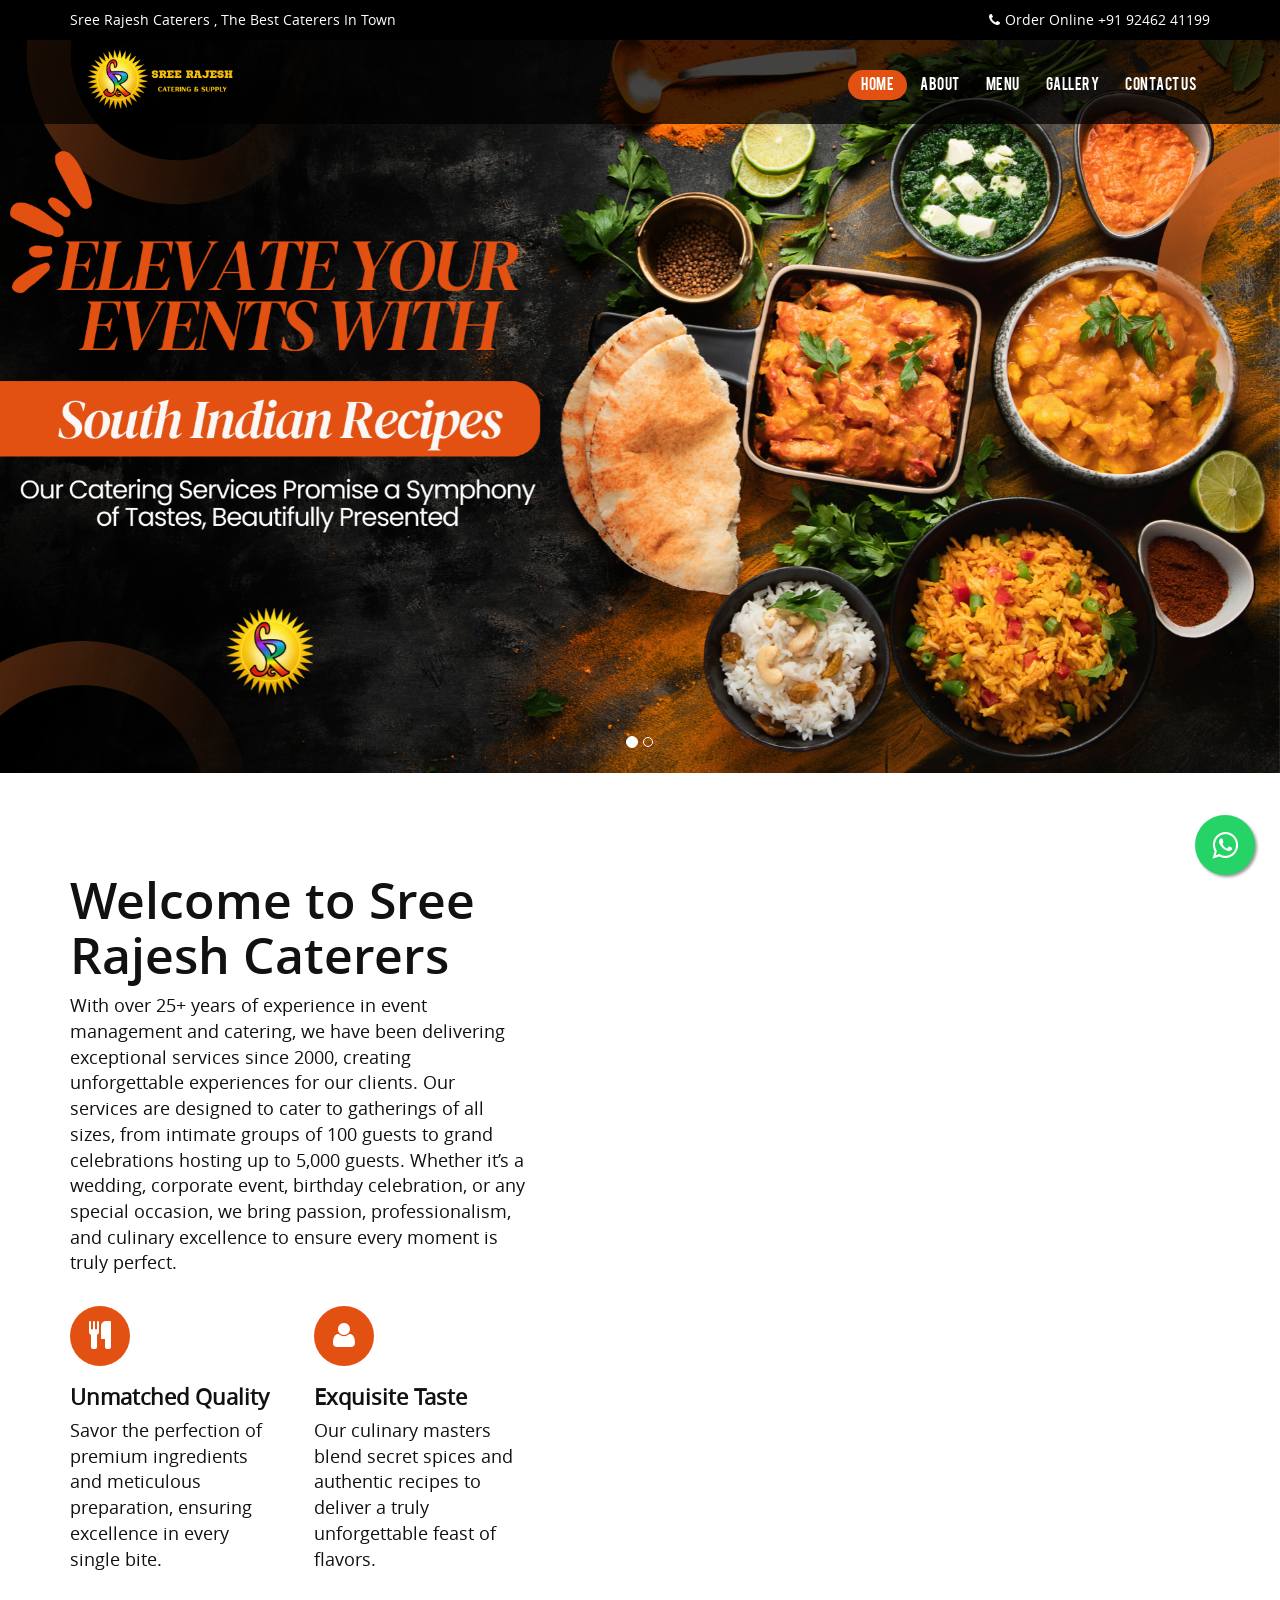
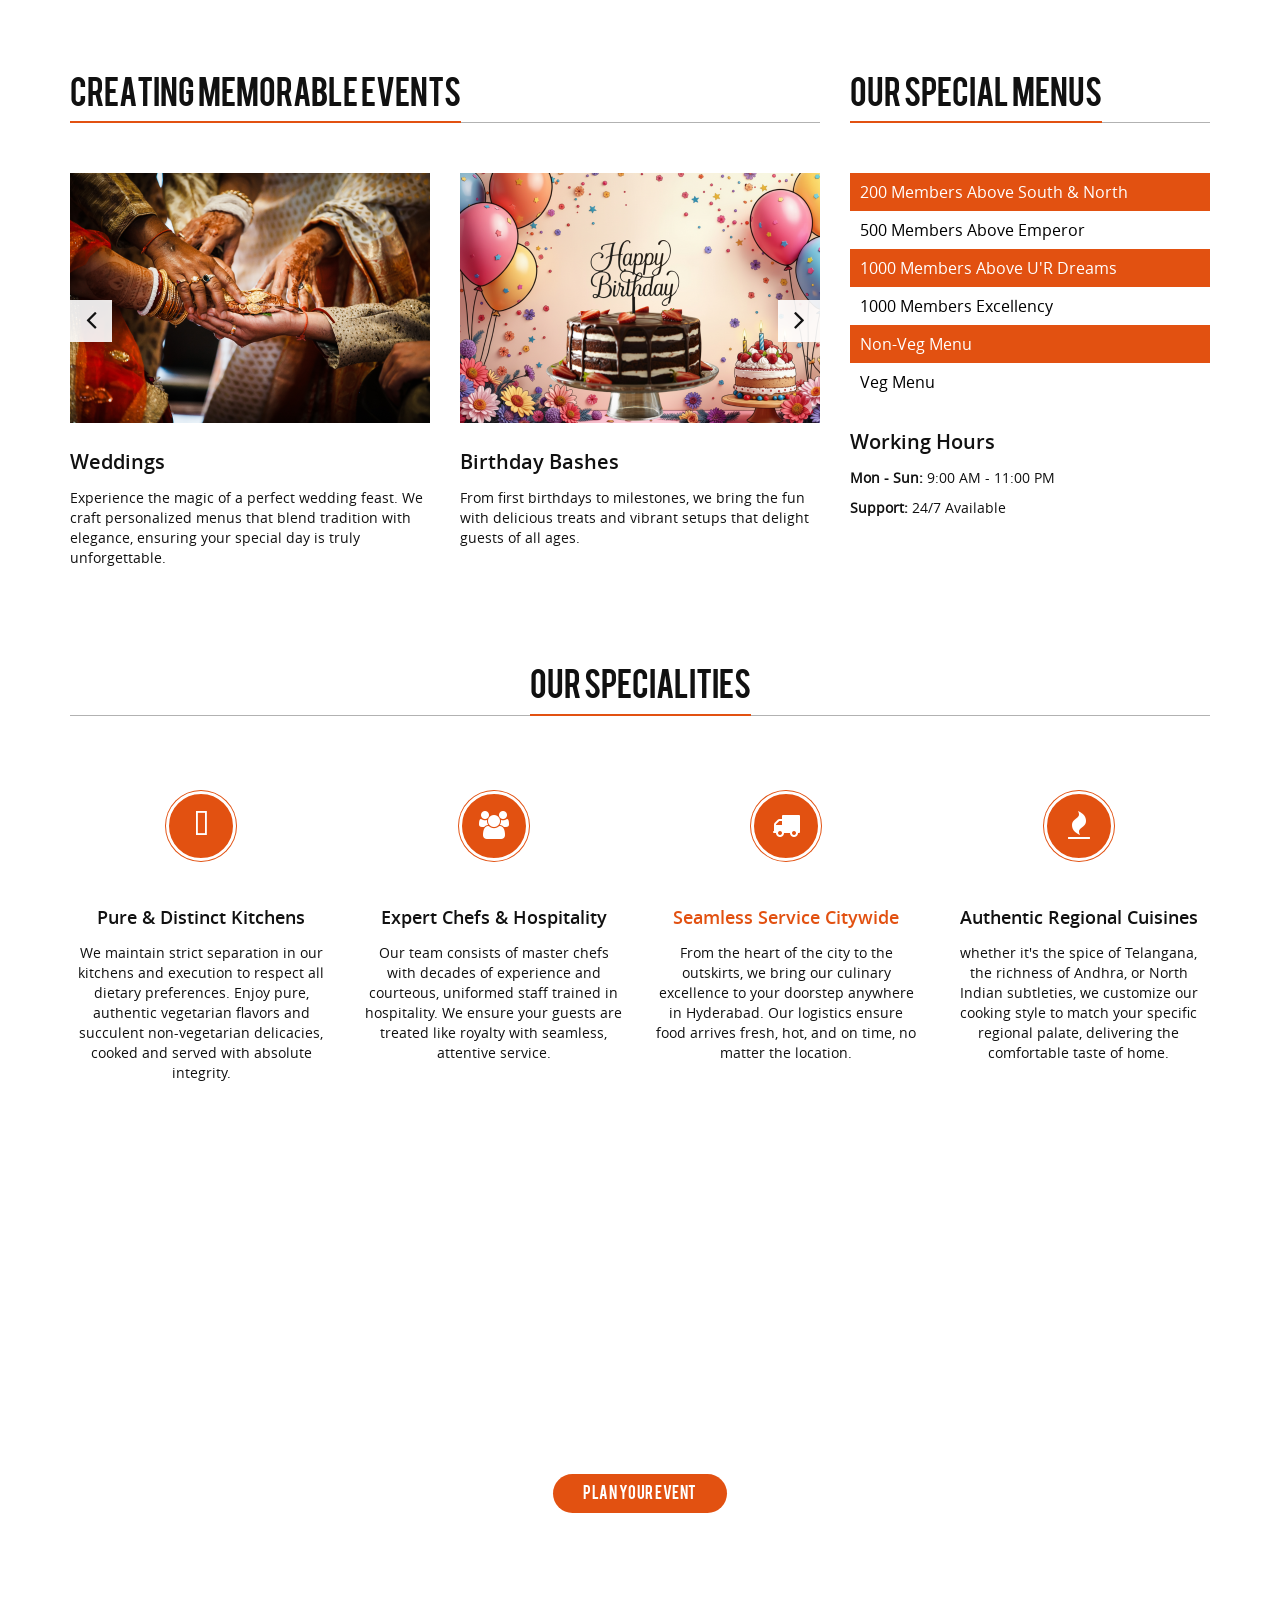
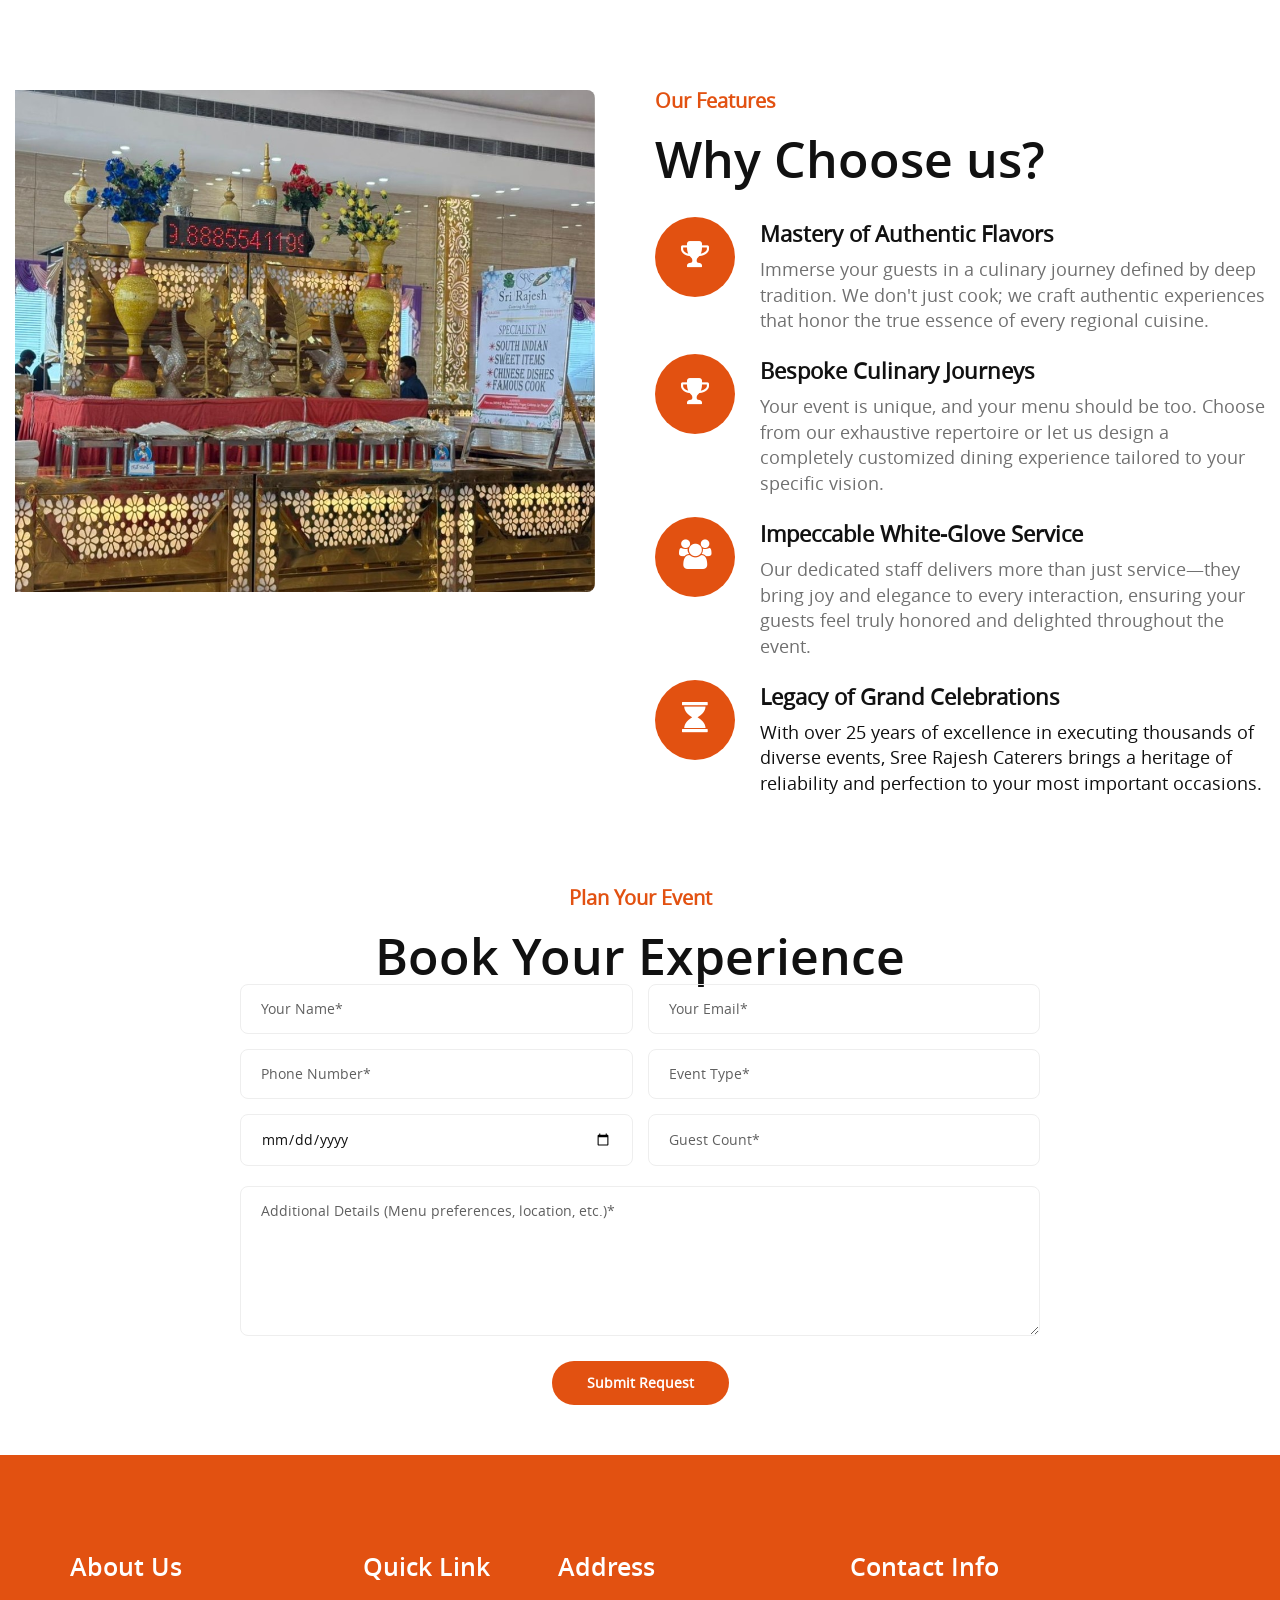
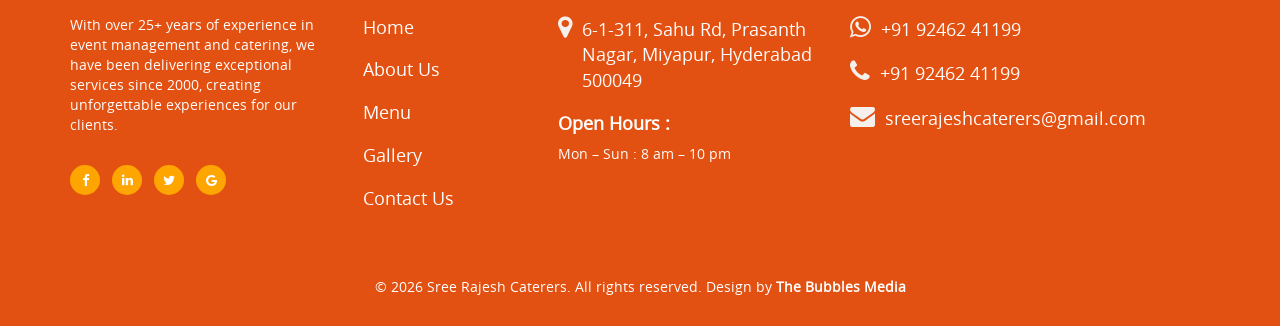
==== commit 5aa7df5e: "bvcghv" ====
--- a/index.html
+++ b/index.html
@@ -807,7 +807,7 @@
   </section>
 
   <!-- image with content -->
-  <section class="info_section paralax" style="background-image: url('rajeshimedia/herobackground.png');">
+  <section class="info_section paralax" style="background-image: url('rajeshimedia/herobackground.jpeg');">
     <div class="container">
       <div class="row">
         <div class="col-md-2"> </div>
@@ -830,7 +830,7 @@
     <div class="container-fluid pb-lg-5 pb-md-4 pb-2">
       <div class="row align-items-center m-0">
         <div class="col-lg-6">
-          <img loading="lazy" src="rajeshimedia/homeabout.png" alt="" class="img-fluid" data-aos="fade-bottom"
+          <img loading="lazy" src="rajeshimedia/homeabout.jpeg" alt="" class="img-fluid" data-aos="fade-bottom"
             data-aos-duration="3000">
         </div>
         <div class="container col-lg-6 ps-xl-5 ps-lg-4 mt-lg-0 mt-5 features">
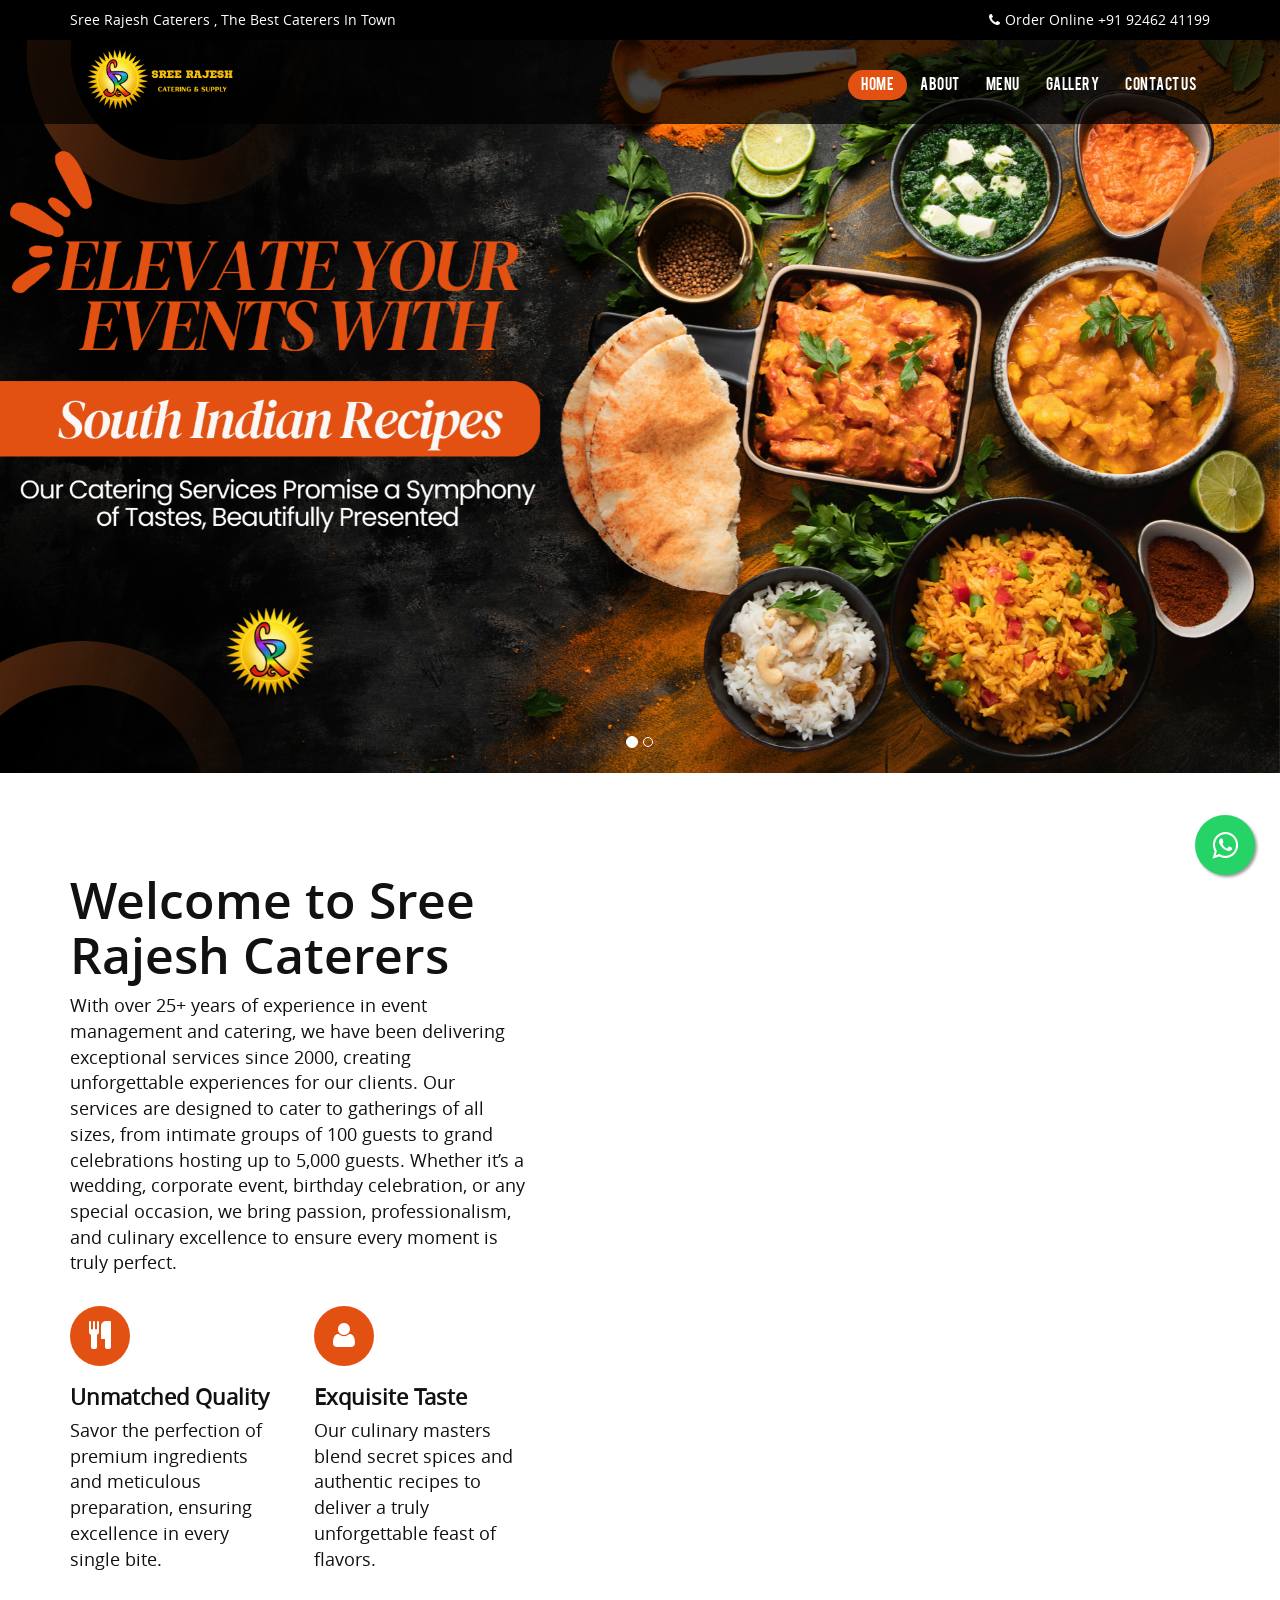
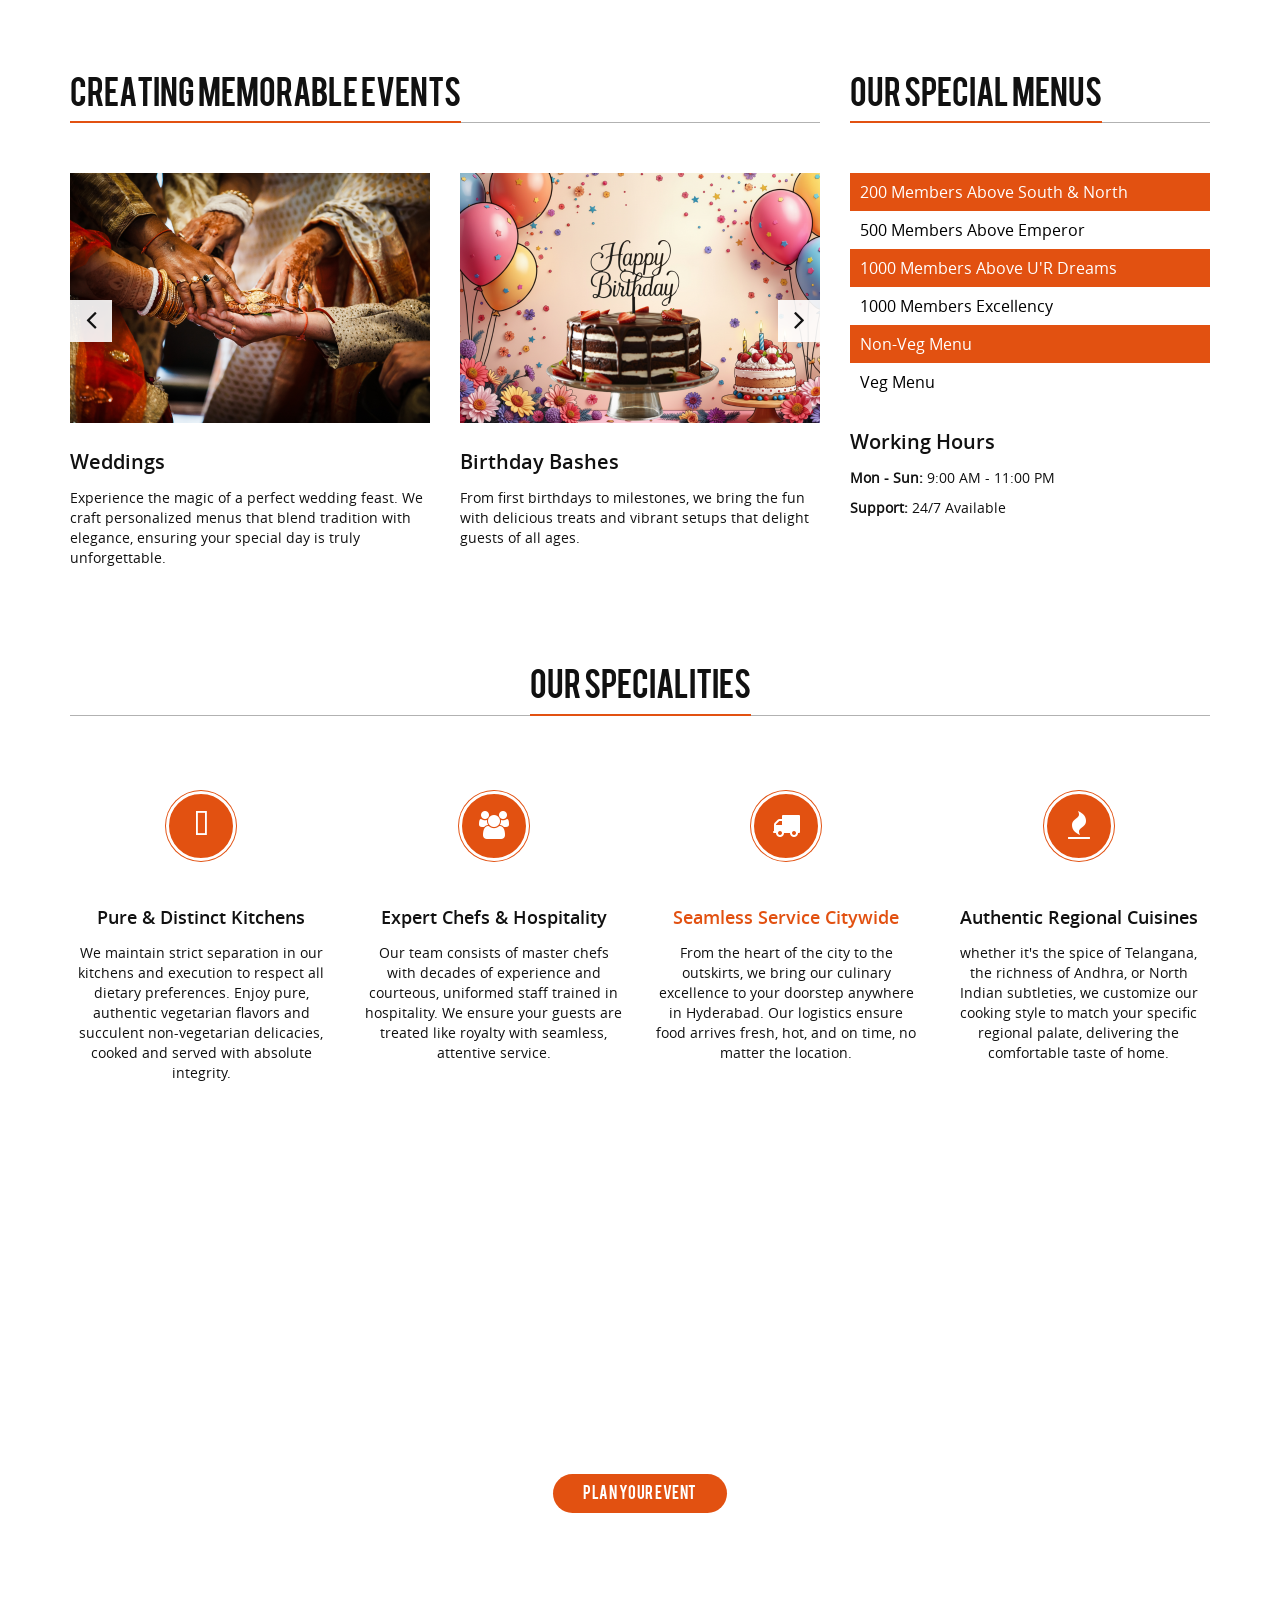
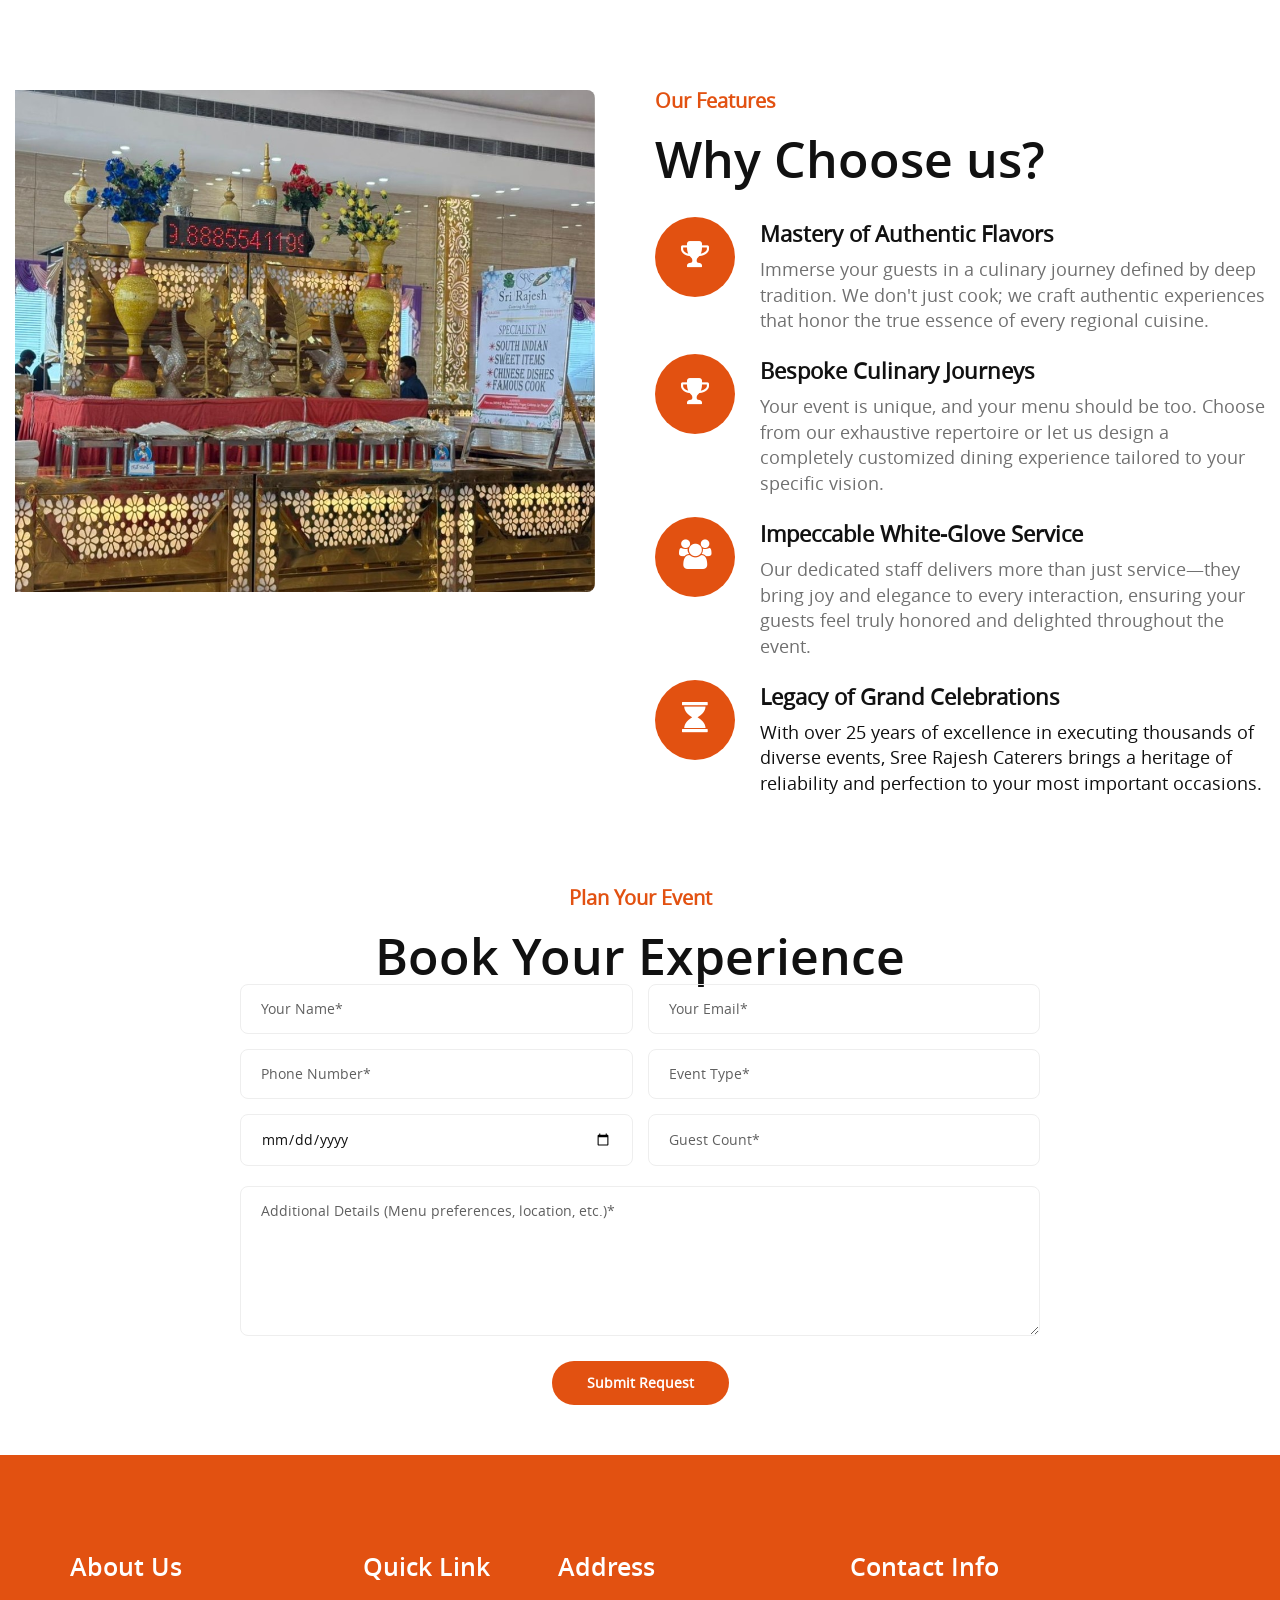
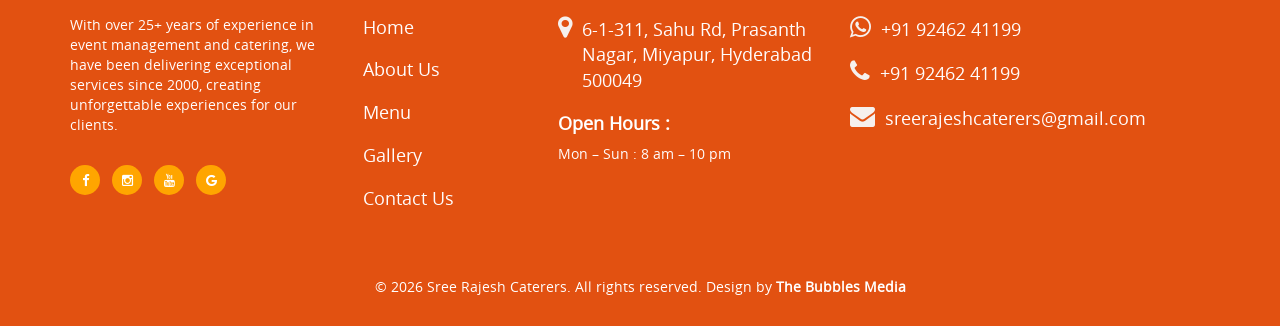
==== commit cce61c1e: "pp" ====
--- a/index.html
+++ b/index.html
@@ -933,13 +933,16 @@
               services since 2000, creating unforgettable experiences for our clients.</p>
             <div class="columns-2 mt-4">
               <ul class="social" style="margin-top: 30px;">
-                <li><a href="#facebook"><i class="fa fa-facebook"></i></a>
+                <li><a href="https://www.facebook.com/profile.php?id=61586301122994" target="_blank"><i
+                      class="fa fa-facebook"></i></a>
                 </li>
-                <li><a href="#linkedin"><i class="fa fa-linkedin"></i></a>
+                <li><a href="http://instagram.com/sreerajeshcaterers/" target="_blank"><i
+                      class="fa fa-instagram"></i></a>
                 </li>
-                <li><a href="#twitter"><i class="fa fa-twitter"></i></a>
+                <li><a href="https://www.youtube.com/@sreerajeshcaterers" target="_blank"><i
+                      class="fa fa-youtube"></i></a>
                 </li>
-                <li><a href="#google"><i class="fa fa-google"></i></a>
+                <li><a href="https://share.google/92VVSPjTX6rvyDpL1" target="_blank"><i class="fa fa-google"></i></a>
                 </li>
               </ul>
             </div>
--- a/css/footer.css
+++ b/css/footer.css
@@ -36,7 +36,7 @@
 }
 
 .w3l-footer-16 li a:hover {
-    color: #fff;
+    color: #fff !important;
 }
 
 .footer-botm p span {
